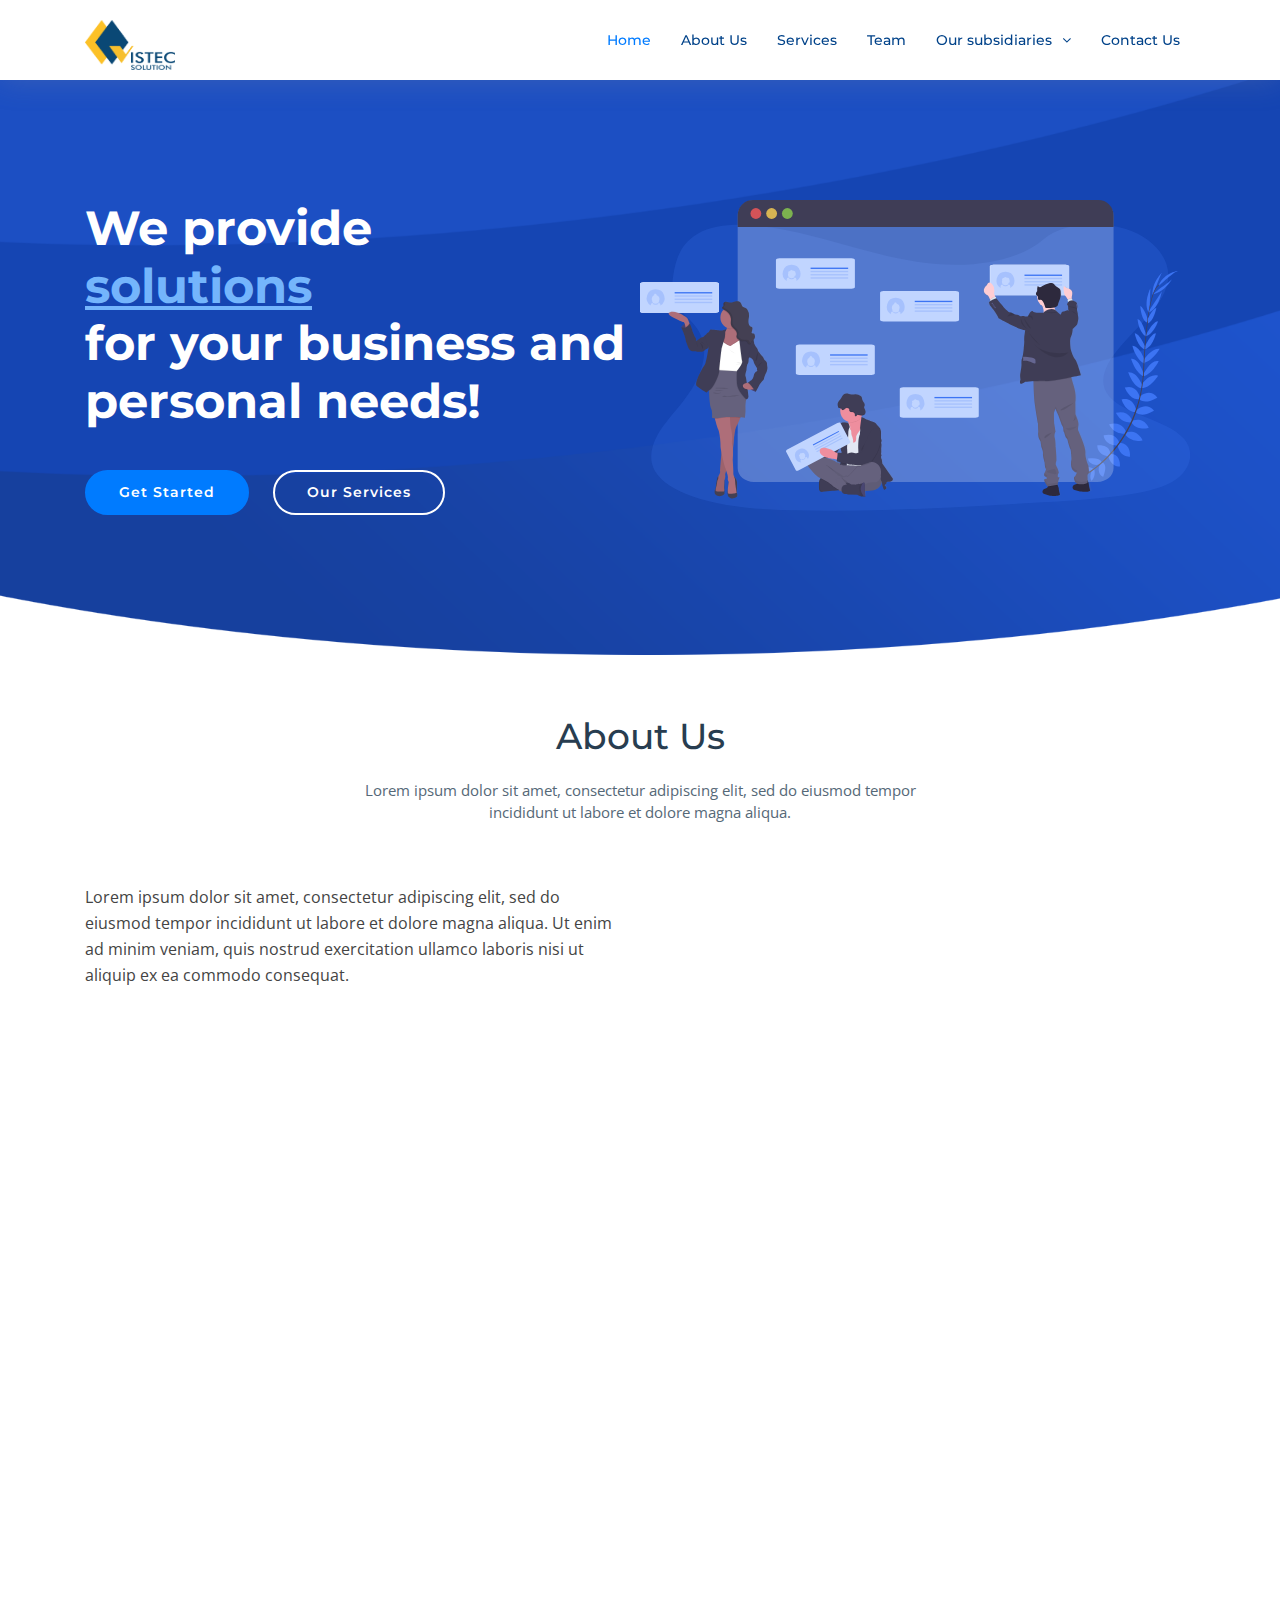
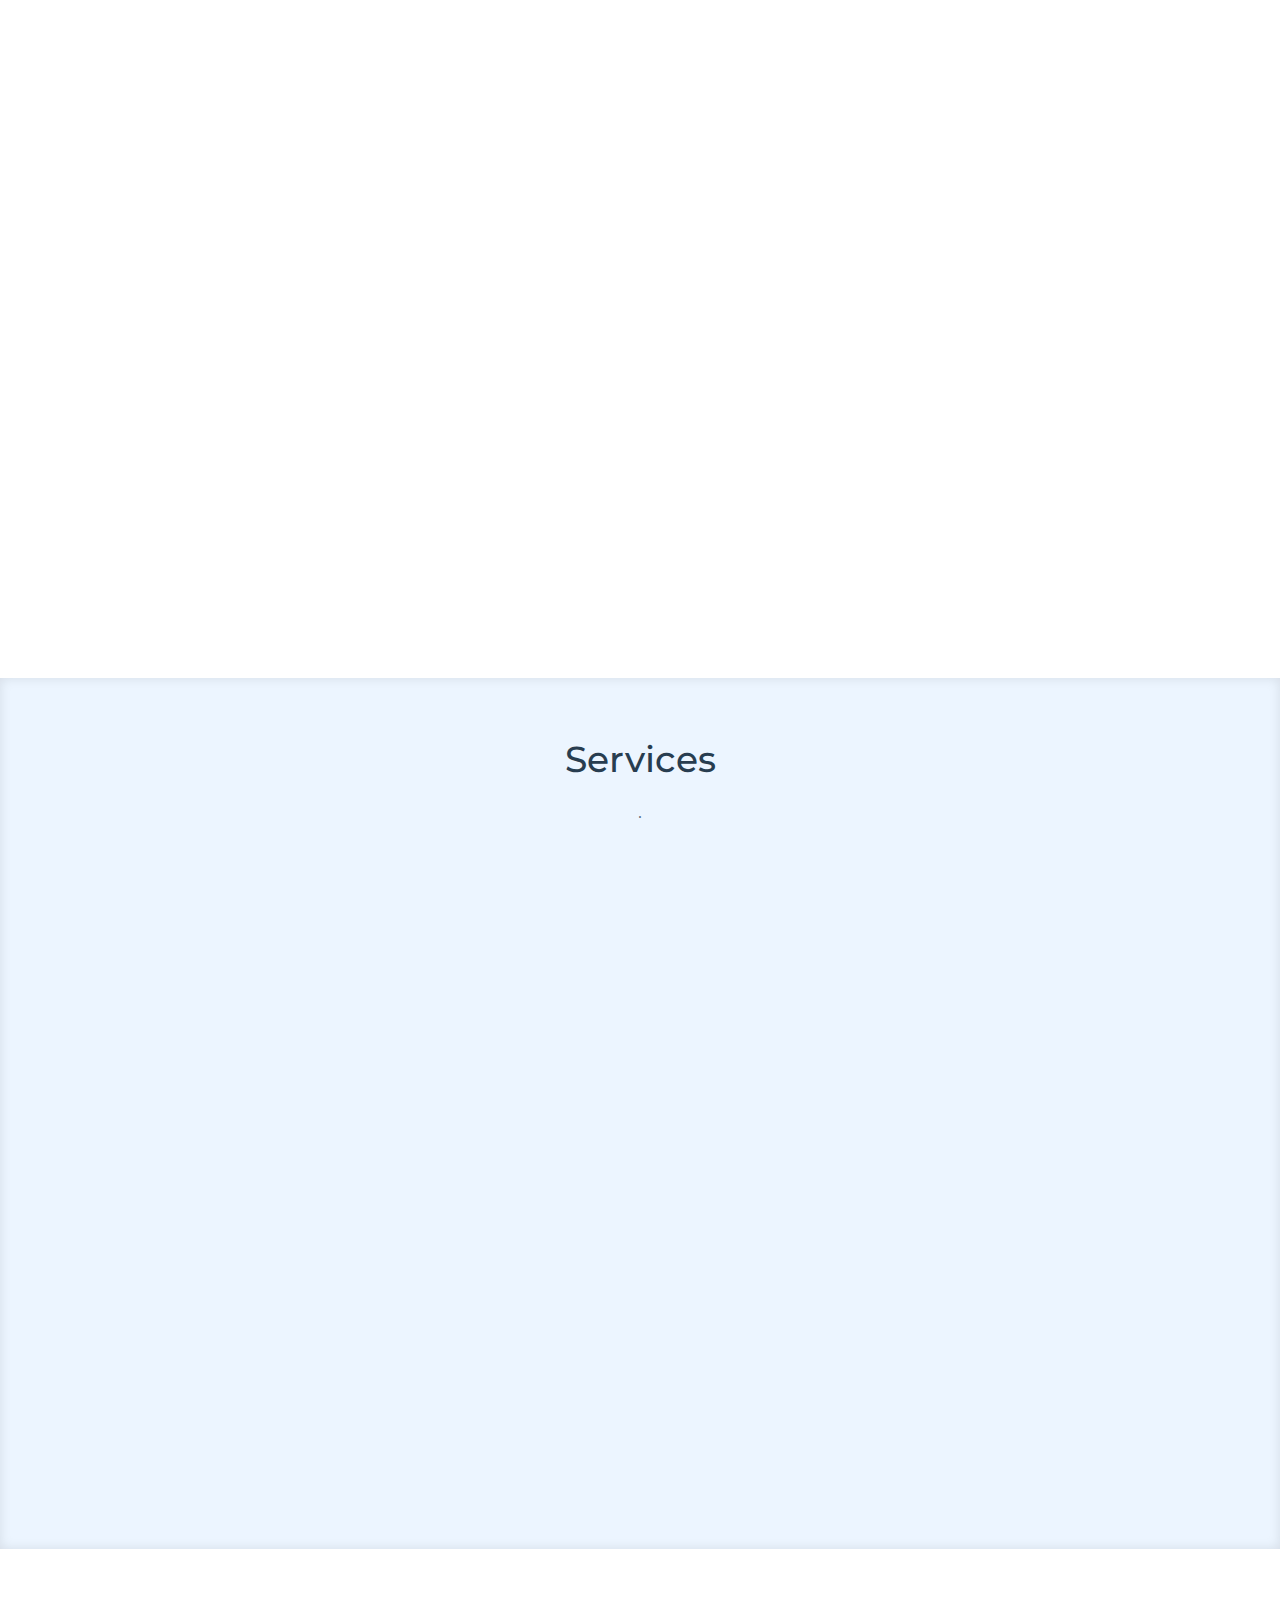
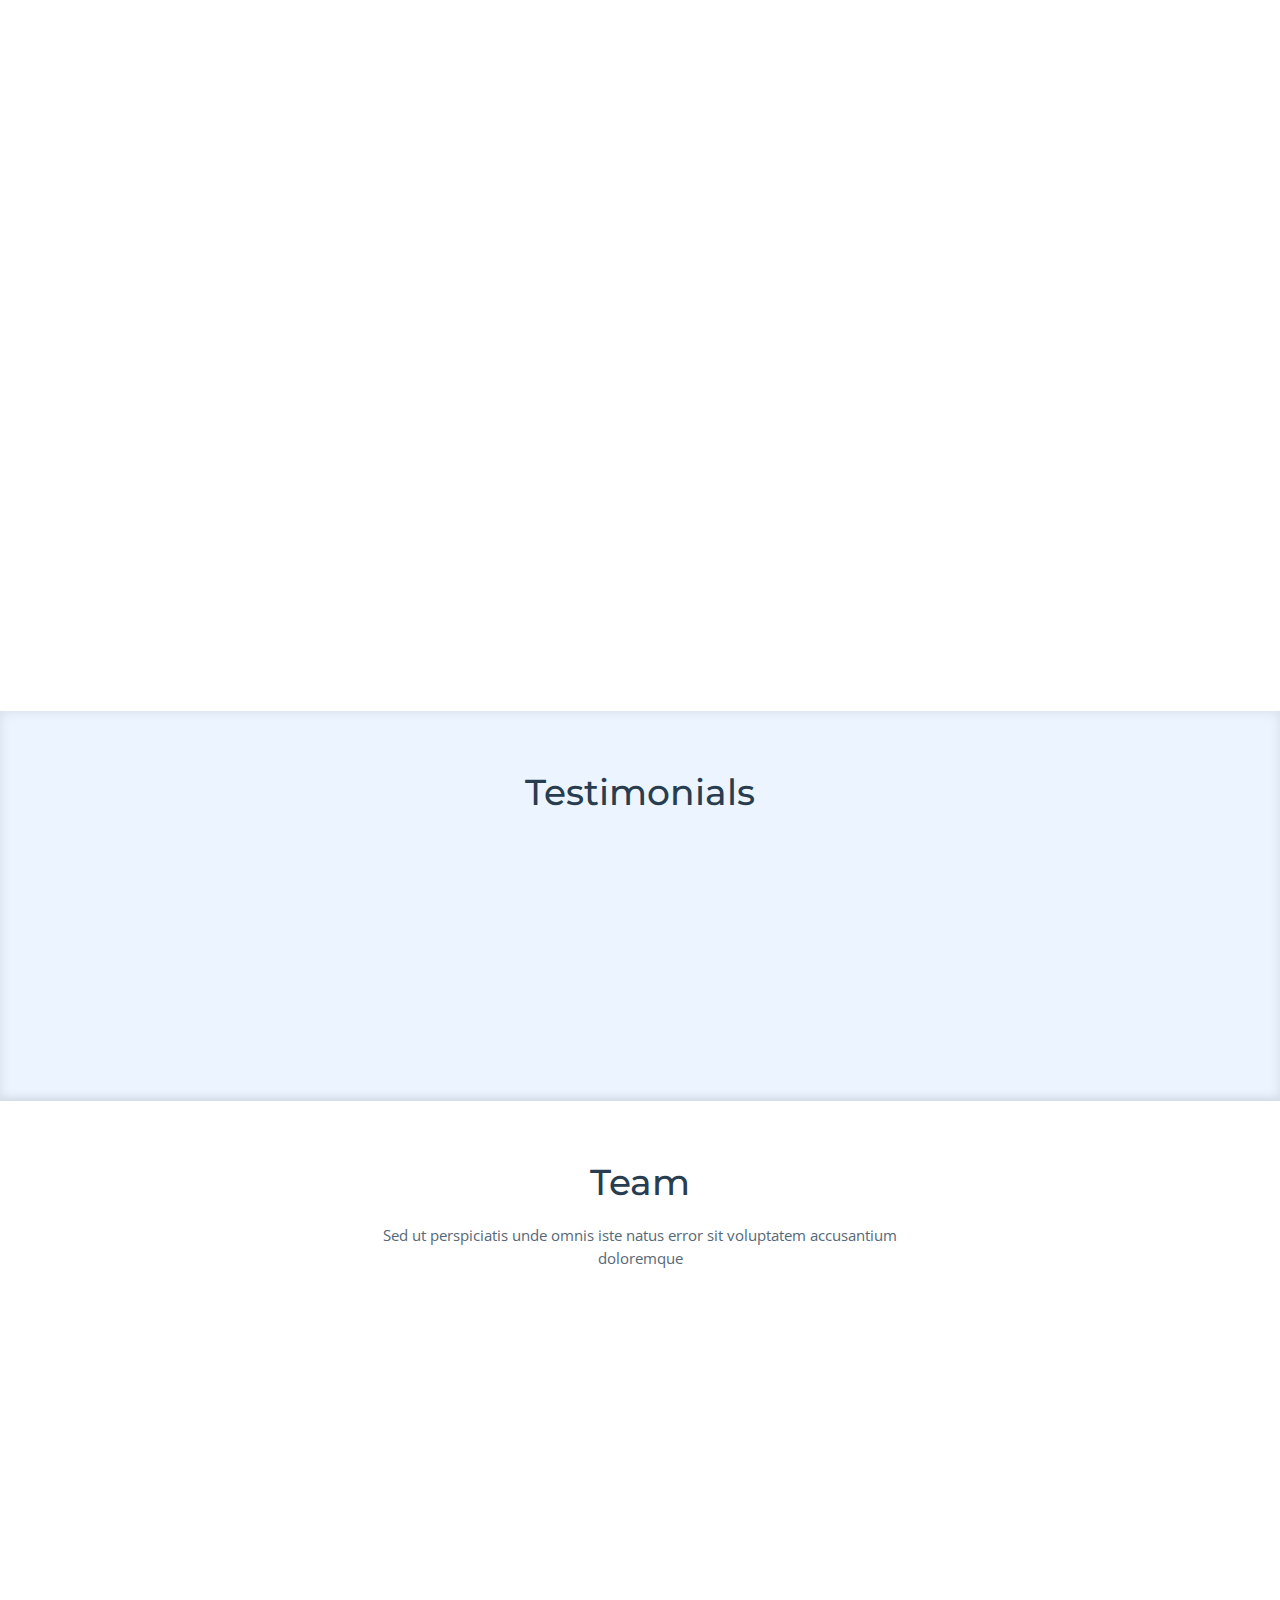
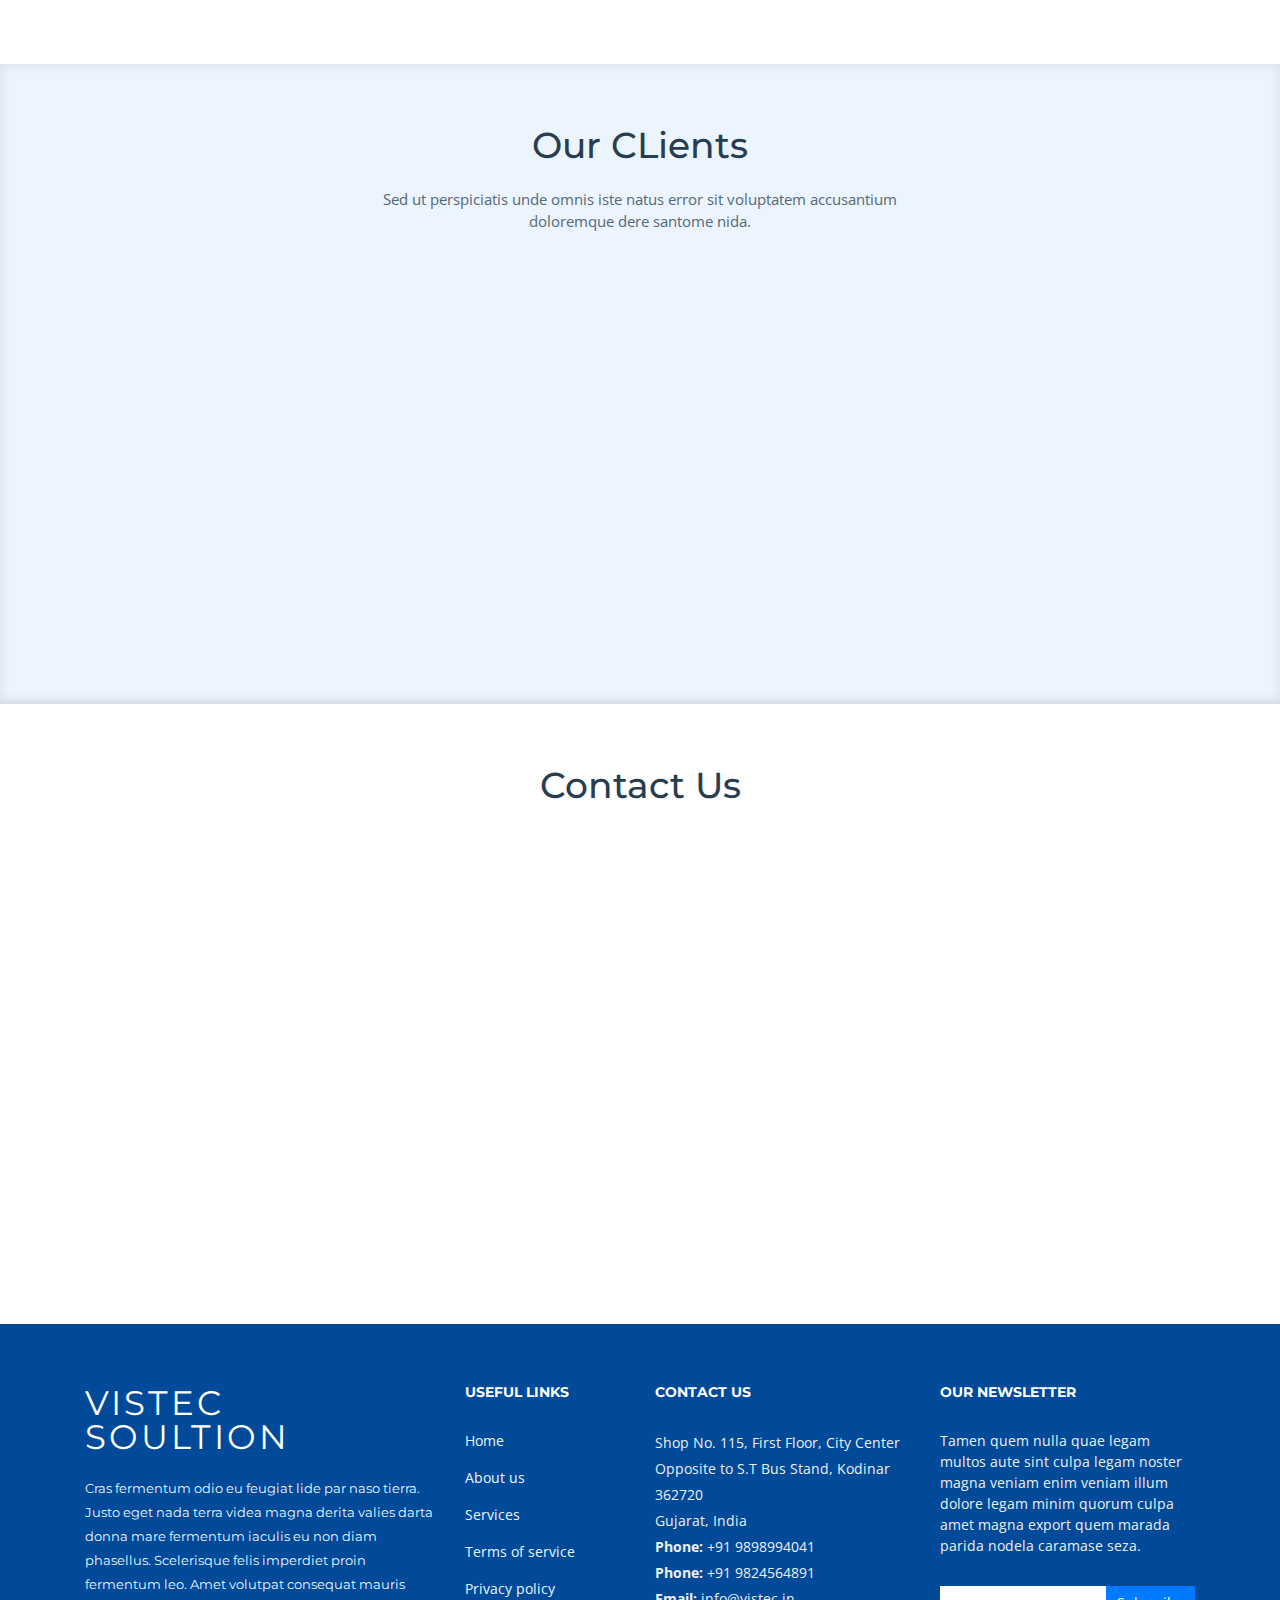
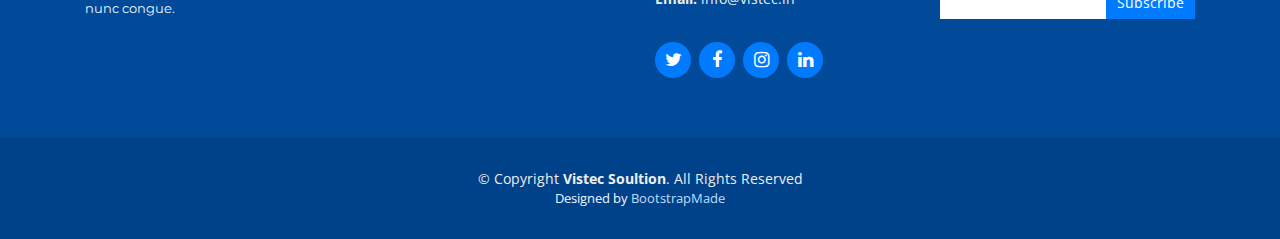
==== index.html @ 98147da1 "website init" ====
<!DOCTYPE html>
<html lang="en">
<head>
  <meta charset="utf-8">
  <title>Vistec Soulution</title>
  <meta content="width=device-width, initial-scale=1.0" name="viewport">
  <meta content="" name="keywords">
  <meta content="" name="description">

  <!-- Favicons -->
  <link href="img/favicon.png" rel="icon">
  <link href="img/apple-touch-icon.png" rel="apple-touch-icon">

  <!-- Google Fonts -->
  <link href="https://fonts.googleapis.com/css?family=Open+Sans:300,300i,400,400i,700,700i|Montserrat:300,400,500,700" rel="stylesheet">

  <!-- Bootstrap CSS File -->
  <link href="lib/bootstrap/css/bootstrap.min.css" rel="stylesheet">

  <!-- Libraries CSS Files -->
  <link href="lib/font-awesome/css/font-awesome.min.css" rel="stylesheet">
  <link href="lib/animate/animate.min.css" rel="stylesheet">
  <link href="lib/ionicons/css/ionicons.min.css" rel="stylesheet">
  <link href="lib/owlcarousel/assets/owl.carousel.min.css" rel="stylesheet">
  <link href="lib/lightbox/css/lightbox.min.css" rel="stylesheet">

  <!-- Main Stylesheet File -->
  <link href="css/style.css" rel="stylesheet">

  <!-- =======================================================
    Theme Name: NewBiz
    Theme URL: https://bootstrapmade.com/newbiz-bootstrap-business-template/
    Author: BootstrapMade.com
    License: https://bootstrapmade.com/license/
  ======================================================= -->
</head>

<body>

  <!--==========================
  Header
  ============================-->
  <header id="header" class="fixed-top">
    <div class="container">

      <div class="logo float-left">
        <!-- Uncomment below if you prefer to use an image logo -->
        <!--<h1 class="text-light"><a href="#header"><span>Vistec Soulution</span></a></h1>-->
        <a href="#intro" class="scrollto"><img src="img/logo.png" alt="" class="img-fluid" width=90 height=90></a>
      </div>

      <nav class="main-nav float-right d-none d-lg-block">
        <ul>
          <li class="active"><a href="#intro">Home</a></li>
          <li><a href="#about">About Us</a></li>
          <li><a href="#services">Services</a></li>
          <!--<li><a href="#portfolio">Portfolio</a></li>-->
          <li><a href="#team">Team</a></li>
          <li class="drop-down"><a href="">Our subsidiaries</a>
            <ul>
              <li><a href="#">Vistec Solution</a></li>
              <li><a href="vglobal/index.html">Vglobal</a></li>
              <!--<li class="drop-down"><a href="#">Drop Down 2</a>
                <ul>
                  <li><a href="#">Deep Drop Down 1</a></li>
                  <li><a href="#">Deep Drop Down 2</a></li>
                  <li><a href="#">Deep Drop Down 3</a></li>
                  <li><a href="#">Deep Drop Down 4</a></li>
                  <li><a href="#">Deep Drop Down 5</a></li>
                </ul>
              </li>
              <li><a href="#">Drop Down 3</a></li>
              <li><a href="#">Drop Down 4</a></li>
              <li><a href="#">Drop Down 5</a></li>
            </ul>
          </li>-->
        </ul>
        <li><a href="#contact">Contact Us</a></li>
      </nav><!-- .main-nav -->
      
    </div>
  </header><!-- #header -->

  <!--==========================
    Intro Section
  ============================-->
  <section id="intro" class="clearfix">
    <div class="container">

      <div class="intro-img">
        <img src="img/intro-img.svg" alt="" class="img-fluid">
      </div>

      <div class="intro-info">
        <h2>We provide<br><span>solutions</span><br>for your business and personal needs!</h2>
        <div>
          <a href="#about" class="btn-get-started scrollto">Get Started</a>
          <a href="#services" class="btn-services scrollto">Our Services</a>
        </div>
      </div>

    </div>
  </section><!-- #intro -->

  <main id="main">

    <!--==========================
      About Us Section
    ============================-->
    <section id="about">
      <div class="container">

        <header class="section-header">
          <h3>About Us</h3>
          <p>Lorem ipsum dolor sit amet, consectetur adipiscing elit, sed do eiusmod tempor incididunt ut labore et dolore magna aliqua.</p>
        </header>

        <div class="row about-container">

          <div class="col-lg-6 content order-lg-1 order-2">
            <p>
              Lorem ipsum dolor sit amet, consectetur adipiscing elit, sed do eiusmod tempor incididunt ut labore et dolore magna aliqua. Ut enim ad minim veniam, quis nostrud exercitation ullamco laboris nisi ut aliquip ex ea commodo consequat.
            </p>

            <div class="icon-box wow fadeInUp">
              <div class="icon"><i class="fa fa-shopping-bag"></i></div>
              <h4 class="title"><a href="">Eiusmod Tempor</a></h4>
              <p class="description">Et harum quidem rerum facilis est et expedita distinctio. Nam libero tempore, cum soluta nobis est eligendi</p>
            </div>

            <div class="icon-box wow fadeInUp" data-wow-delay="0.2s">
              <div class="icon"><i class="fa fa-photo"></i></div>
              <h4 class="title"><a href="">Magni Dolores</a></h4>
              <p class="description">Excepteur sint occaecat cupidatat non proident, sunt in culpa qui officia deserunt mollit anim id est laborum</p>
            </div>

            <div class="icon-box wow fadeInUp" data-wow-delay="0.4s">
              <div class="icon"><i class="fa fa-bar-chart"></i></div>
              <h4 class="title"><a href="">Dolor Sitema</a></h4>
              <p class="description">Minim veniam, quis nostrud exercitation ullamco laboris nisi ut aliquip ex ea commodo consequat tarad limino ata</p>
            </div>

          </div>

          <div class="col-lg-6 background order-lg-2 order-1 wow fadeInUp">
            <img src="img/about-img.svg" class="img-fluid" alt="">
          </div>
        </div>

        <div class="row about-extra">
          <div class="col-lg-6 wow fadeInUp">
            <img src="img/about-extra-1.svg" class="img-fluid" alt="">
          </div>
          <div class="col-lg-6 wow fadeInUp pt-5 pt-lg-0">
            <h4>Voluptatem dignissimos provident quasi corporis voluptates sit assumenda.</h4>
            <p>
              Ipsum in aspernatur ut possimus sint. Quia omnis est occaecati possimus ea. Quas molestiae perspiciatis occaecati qui rerum. Deleniti quod porro sed quisquam saepe. Numquam mollitia recusandae non ad at et a.
            </p>
            <p>
              Ad vitae recusandae odit possimus. Quaerat cum ipsum corrupti. Odit qui asperiores ea corporis deserunt veritatis quidem expedita perferendis. Qui rerum eligendi ex doloribus quia sit. Porro rerum eum eum.
            </p>
          </div>
        </div>

        <div class="row about-extra">
          <div class="col-lg-6 wow fadeInUp order-1 order-lg-2">
            <img src="img/about-extra-2.svg" class="img-fluid" alt="">
          </div>

          <div class="col-lg-6 wow fadeInUp pt-4 pt-lg-0 order-2 order-lg-1">
            <h4>Neque saepe temporibus repellat ea ipsum et. Id vel et quia tempora facere reprehenderit.</h4>
            <p>
             Delectus alias ut incidunt delectus nam placeat in consequatur. Sed cupiditate quia ea quis. Voluptas nemo qui aut distinctio. Cumque fugit earum est quam officiis numquam. Ducimus corporis autem at blanditiis beatae incidunt sunt. 
            </p>
            <p>
              Voluptas saepe natus quidem blanditiis. Non sunt impedit voluptas mollitia beatae. Qui esse molestias. Laudantium libero nisi vitae debitis. Dolorem cupiditate est perferendis iusto.
            </p>
            <p>
              Eum quia in. Magni quas ipsum a. Quis ex voluptatem inventore sint quia modi. Numquam est aut fuga mollitia exercitationem nam accusantium provident quia.
            </p>
          </div>
          
        </div>

      </div>
    </section><!-- #about -->

    <!--==========================
      Services Section
    ============================-->
    <section id="services" class="section-bg">
      <div class="container">

        <header class="section-header">
          <h3>Services</h3>
          <p>.</p>
        </header>

        <div class="row">

          <div class="col-md-6 col-lg-5 offset-lg-1 wow bounceInUp" data-wow-duration="1.4s">
            <div class="box">
              <div class="icon"><i class="ion-ios-videocam-outline" style="color: #ff689b;"></i></div>
              <h4 class="title"><a href="">Security CCTV Cameras</a></h4>
              <p class="description">Voluptatum deleniti atque corrupti quos dolores et quas molestias excepturi sint occaecati cupiditate non provident</p>
            </div>
          </div>
          <div class="col-md-6 col-lg-5 wow bounceInUp" data-wow-delay="0.1s" data-wow-duration="1.4s">
              <div class="box">
                <div class="icon"><i class="ion-ios-world-outline" style="color:#11ec1c;"></i></div>
                <h4 class="title"><a href="">Internet Service Providers</a></h4>
                <p class="description">Excepteur sint occaecat cupidatat non proident, sunt in culpa qui officia deserunt mollit anim id est laborum</p>
              </div>
            </div>

          <div class="col-md-6 col-lg-5 offset-lg-1 wow bounceInUp" data-wow-delay="0.1s" data-wow-duration="1.4s">
            <div class="box">
              <div class="icon"><i class="ion-ios-sunny-outline" style="color: #fffb02;"></i></div>
              <h4 class="title"><a href="">Solar Systems</a></h4>
              <p class="description">Duis aute irure dolor in reprehenderit in voluptate velit esse cillum dolore eu fugiat nulla pariatur</p>
            </div>
          </div>
          <div class="col-md-6 col-lg-5 wow bounceInUp" data-wow-delay="0.1s" data-wow-duration="1.4s">
            <div class="box">
              <div class="icon"><i class="ion-ios-flame-outline" style="color:#ff0404;"></i></div>
              <h4 class="title"><a href="">Fire Extenigushers</a></h4>
              <p class="description">Excepteur sint occaecat cupidatat non proident, sunt in culpa qui officia deserunt mollit anim id est laborum</p>
            </div>
          </div>

          <div class="col-md-6 col-lg-5 offset-lg-1 wow bounceInUp" data-wow-delay="0.2s" data-wow-duration="1.4s">
            <div class="box">
              <div class="icon"><i class="ion-ios-cog" style="color: #00040c;"></i></div>
              <h4 class="title"><a href="">Automation</a></h4>
              <p class="description">At vero eos et accusamus et iusto odio dignissimos ducimus qui blanditiis praesentium voluptatum deleniti atque</p>
            </div>
          </div>
          <div class="col-md-6 col-lg-5 wow bounceInUp" data-wow-delay="0.2s" data-wow-duration="1.4s">
            <div class="box">
              <div class="icon"><i class="ion-ios-flask-outline" style="color: #4680ff;"></i></div>
              <h4 class="title"><a href="">Industrial Services</a></h4>
              <p class="description">Et harum quidem rerum facilis est et expedita distinctio. Nam libero tempore, cum soluta nobis est eligendi</p>
            </div>
          </div>

        </div>

      </div>
    </section><!-- #services -->

    <!--==========================
      Why Us Section
    ============================-->
    <section id="why-us" class="wow fadeIn">
      <div class="container">
        <header class="section-header">
          <h3>Why choose us?</h3>
          <p>Laudem latine persequeris id sed, ex fabulas delectus quo. No vel partiendo abhorreant vituperatoribus.</p>
        </header>

        <div class="row row-eq-height justify-content-center">

          <div class="col-lg-4 mb-4">
            <div class="card wow bounceInUp">
                <i class="fa fa-diamond"></i>
              <div class="card-body">
                <h5 class="card-title">Corporis dolorem</h5>
                <p class="card-text">Deleniti optio et nisi dolorem debitis. Aliquam nobis est temporibus sunt ab inventore officiis aut voluptatibus.</p>
                <a href="#" class="readmore">Read more </a>
              </div>
            </div>
          </div>

          <div class="col-lg-4 mb-4">
            <div class="card wow bounceInUp">
                <i class="fa fa-language"></i>
              <div class="card-body">
                <h5 class="card-title">Voluptates dolores</h5>
                <p class="card-text">Voluptates nihil et quis omnis et eaque omnis sint aut. Ducimus dolorum aspernatur.</p>
                <a href="#" class="readmore">Read more </a>
              </div>
            </div>
          </div>

          <div class="col-lg-4 mb-4">
            <div class="card wow bounceInUp">
                <i class="fa fa-object-group"></i>
              <div class="card-body">
                <h5 class="card-title">Eum ut aspernatur</h5>
                <p class="card-text">Autem quod nesciunt eos ea aut amet laboriosam ab. Eos quis porro in non nemo ex. </p>
                <a href="#" class="readmore">Read more </a>
              </div>
            </div>
          </div>

        </div>

        <div class="row counters">

          <div class="col-lg-3 col-6 text-center">
            <span data-toggle="counter-up">274</span>
            <p>Clients</p>
          </div>

          <div class="col-lg-3 col-6 text-center">
            <span data-toggle="counter-up">421</span>
            <p>Projects</p>
          </div>

          <div class="col-lg-3 col-6 text-center">
            <span data-toggle="counter-up">1,364</span>
            <p>Hours Of Support</p>
          </div>

          <div class="col-lg-3 col-6 text-center">
            <span data-toggle="counter-up">18</span>
            <p>Hard Workers</p>
          </div>
  
        </div>

      </div>
    </section>

    <!--==========================
      Portfolio Section
    ============================-->
    <!--
    <section id="portfolio" class="clearfix">
      <div class="container">

        <header class="section-header">
          <h3 class="section-title">Our Portfolio</h3>
        </header>

        <div class="row">
          <div class="col-lg-12">
            <ul id="portfolio-flters">
              <li data-filter="*" class="filter-active">All</li>
              <li data-filter=".filter-app">App</li>
              <li data-filter=".filter-card">Card</li>
              <li data-filter=".filter-web">Web</li>
            </ul>
          </div>
        </div>

        <div class="row portfolio-container">

          <div class="col-lg-4 col-md-6 portfolio-item filter-app">
            <div class="portfolio-wrap">
              <img src="img/portfolio/app1.jpg" class="img-fluid" alt="">
              <div class="portfolio-info">
                <h4><a href="#">App 1</a></h4>
                <p>App</p>
                <div>
                  <a href="img/portfolio/app1.jpg" data-lightbox="portfolio" data-title="App 1" class="link-preview" title="Preview"><i class="ion ion-eye"></i></a>
                  <a href="#" class="link-details" title="More Details"><i class="ion ion-android-open"></i></a>
                </div>
              </div>
            </div>
          </div>

          <div class="col-lg-4 col-md-6 portfolio-item filter-web" data-wow-delay="0.1s">
            <div class="portfolio-wrap">
              <img src="img/portfolio/web3.jpg" class="img-fluid" alt="">
              <div class="portfolio-info">
                <h4><a href="#">Web 3</a></h4>
                <p>Web</p>
                <div>
                  <a href="img/portfolio/web3.jpg" class="link-preview" data-lightbox="portfolio" data-title="Web 3" title="Preview"><i class="ion ion-eye"></i></a>
                  <a href="#" class="link-details" title="More Details"><i class="ion ion-android-open"></i></a>
                </div>
              </div>
            </div>
          </div>

          <div class="col-lg-4 col-md-6 portfolio-item filter-app" data-wow-delay="0.2s">
            <div class="portfolio-wrap">
              <img src="img/portfolio/app2.jpg" class="img-fluid" alt="">
              <div class="portfolio-info">
                <h4><a href="#">App 2</a></h4>
                <p>App</p>
                <div>
                  <a href="img/portfolio/app2.jpg" class="link-preview" data-lightbox="portfolio" data-title="App 2" title="Preview"><i class="ion ion-eye"></i></a>
                  <a href="#" class="link-details" title="More Details"><i class="ion ion-android-open"></i></a>
                </div>
              </div>
            </div>
          </div>

          <div class="col-lg-4 col-md-6 portfolio-item filter-card">
            <div class="portfolio-wrap">
              <img src="img/portfolio/card2.jpg" class="img-fluid" alt="">
              <div class="portfolio-info">
                <h4><a href="#">Card 2</a></h4>
                <p>Card</p>
                <div>
                  <a href="img/portfolio/card2.jpg" class="link-preview" data-lightbox="portfolio" data-title="Card 2" title="Preview"><i class="ion ion-eye"></i></a>
                  <a href="#" class="link-details" title="More Details"><i class="ion ion-android-open"></i></a>
                </div>
              </div>
            </div>
          </div>

          <div class="col-lg-4 col-md-6 portfolio-item filter-web" data-wow-delay="0.1s">
            <div class="portfolio-wrap">
              <img src="img/portfolio/web2.jpg" class="img-fluid" alt="">
              <div class="portfolio-info">
                <h4><a href="#">Web 2</a></h4>
                <p>Web</p>
                <div>
                  <a href="img/portfolio/web2.jpg" class="link-preview" data-lightbox="portfolio" data-title="Web 2" title="Preview"><i class="ion ion-eye"></i></a>
                  <a href="#" class="link-details" title="More Details"><i class="ion ion-android-open"></i></a>
                </div>
              </div>
            </div>
          </div>

          <div class="col-lg-4 col-md-6 portfolio-item filter-app" data-wow-delay="0.2s">
            <div class="portfolio-wrap">
              <img src="img/portfolio/app3.jpg" class="img-fluid" alt="">
              <div class="portfolio-info">
                <h4><a href="#">App 3</a></h4>
                <p>App</p>
                <div>
                  <a href="img/portfolio/app3.jpg" class="link-preview" data-lightbox="portfolio" data-title="App 3" title="Preview"><i class="ion ion-eye"></i></a>
                  <a href="#" class="link-details" title="More Details"><i class="ion ion-android-open"></i></a>
                </div>
              </div>
            </div>
          </div>

          <div class="col-lg-4 col-md-6 portfolio-item filter-card">
            <div class="portfolio-wrap">
              <img src="img/portfolio/card1.jpg" class="img-fluid" alt="">
              <div class="portfolio-info">
                <h4><a href="#">Card 1</a></h4>
                <p>Card</p>
                <div>
                  <a href="img/portfolio/card1.jpg" class="link-preview" data-lightbox="portfolio" data-title="Card 1" title="Preview"><i class="ion ion-eye"></i></a>
                  <a href="#" class="link-details" title="More Details"><i class="ion ion-android-open"></i></a>
                </div>
              </div>
            </div>
          </div>

          <div class="col-lg-4 col-md-6 portfolio-item filter-card" data-wow-delay="0.1s">
            <div class="portfolio-wrap">
              <img src="img/portfolio/card3.jpg" class="img-fluid" alt="">
              <div class="portfolio-info">
                <h4><a href="#">Card 3</a></h4>
                <p>Card</p>
                <div>
                  <a href="img/portfolio/card3.jpg" class="link-preview" data-lightbox="portfolio" data-title="Card 3" title="Preview"><i class="ion ion-eye"></i></a>
                  <a href="#" class="link-details" title="More Details"><i class="ion ion-android-open"></i></a>
                </div>
              </div>
            </div>
          </div>

          <div class="col-lg-4 col-md-6 portfolio-item filter-web" data-wow-delay="0.2s">
            <div class="portfolio-wrap">
              <img src="img/portfolio/web1.jpg" class="img-fluid" alt="">
              <div class="portfolio-info">
                <h4><a href="#">Web 1</a></h4>
                <p>Web</p>
                <div>
                  <a href="img/portfolio/web1.jpg" class="link-preview" data-lightbox="portfolio" data-title="Web 1" title="Preview"><i class="ion ion-eye"></i></a>
                  <a href="#" class="link-details" title="More Details"><i class="ion ion-android-open"></i></a>
                </div>
              </div>
            </div>
          </div>

        </div>

      </div>
    </section> -->
    <!-- #portfolio -->

    <!--==========================
      Clients Section
    ============================-->
    <section id="testimonials" class="section-bg">
      <div class="container">

        <header class="section-header">
          <h3>Testimonials</h3>
        </header>

        <div class="row justify-content-center">
          <div class="col-lg-8">

            <div class="owl-carousel testimonials-carousel wow fadeInUp">
    
              <div class="testimonial-item">
                <img src="img/testimonial-1.jpg" class="testimonial-img" alt="">
                <h3>Saul Goodman</h3>
                <h4>Ceo &amp; Founder</h4>
                <p>
                  Proin iaculis purus consequat sem cure digni ssim donec porttitora entum suscipit rhoncus. Accusantium quam, ultricies eget id, aliquam eget nibh et. Maecen aliquam, risus at semper.
                </p>
              </div>
    
              <div class="testimonial-item">
                <img src="img/testimonial-2.jpg" class="testimonial-img" alt="">
                <h3>Sara Wilsson</h3>
                <h4>Designer</h4>
                <p>
                  Export tempor illum tamen malis malis eram quae irure esse labore quem cillum quid cillum eram malis quorum velit fore eram velit sunt aliqua noster fugiat irure amet legam anim culpa.
                </p>
              </div>
    
              <div class="testimonial-item">
                <img src="img/testimonial-3.jpg" class="testimonial-img" alt="">
                <h3>Jena Karlis</h3>
                <h4>Store Owner</h4>
                <p>
                  Enim nisi quem export duis labore cillum quae magna enim sint quorum nulla quem veniam duis minim tempor labore quem eram duis noster aute amet eram fore quis sint minim.
                </p>
              </div>
    
              <div class="testimonial-item">
                <img src="img/testimonial-4.jpg" class="testimonial-img" alt="">
                <h3>Matt Brandon</h3>
                <h4>Freelancer</h4>
                <p>
                  Fugiat enim eram quae cillum dolore dolor amet nulla culpa multos export minim fugiat minim velit minim dolor enim duis veniam ipsum anim magna sunt elit fore quem dolore labore illum veniam.
                </p>
              </div>
    
              <div class="testimonial-item">
                <img src="img/testimonial-5.jpg" class="testimonial-img" alt="">
                <h3>John Larson</h3>
                <h4>Entrepreneur</h4>
                <p>
                  Quis quorum aliqua sint quem legam fore sunt eram irure aliqua veniam tempor noster veniam enim culpa labore duis sunt culpa nulla illum cillum fugiat legam esse veniam culpa fore nisi cillum quid.
                </p>
              </div>

            </div>

          </div>
        </div>


      </div>
    </section><!-- #testimonials -->

    <!--==========================
      Team Section
    ============================-->
    <section id="team">
      <div class="container">
        <div class="section-header">
          <h3>Team</h3>
          <p>Sed ut perspiciatis unde omnis iste natus error sit voluptatem accusantium doloremque</p>
        </div>

        <div class="row">

          <div class="col-lg-3 col-md-6 wow fadeInUp">
            <div class="member">
              <img src="img/team-1.jpg" class="img-fluid" alt="">
              <div class="member-info">
                <div class="member-info-content">
                  <h4>Walter White</h4>
                  <span>Chief Executive Officer</span>
                  <div class="social">
                    <a href=""><i class="fa fa-twitter"></i></a>
                    <a href=""><i class="fa fa-facebook"></i></a>
                    <a href=""><i class="fa fa-google-plus"></i></a>
                    <a href=""><i class="fa fa-linkedin"></i></a>
                  </div>
                </div>
              </div>
            </div>
          </div>

          <div class="col-lg-3 col-md-6 wow fadeInUp" data-wow-delay="0.1s">
            <div class="member">
              <img src="img/team-2.jpg" class="img-fluid" alt="">
              <div class="member-info">
                <div class="member-info-content">
                  <h4>Sarah Jhonson</h4>
                  <span>Product Manager</span>
                  <div class="social">
                    <a href=""><i class="fa fa-twitter"></i></a>
                    <a href=""><i class="fa fa-facebook"></i></a>
                    <a href=""><i class="fa fa-google-plus"></i></a>
                    <a href=""><i class="fa fa-linkedin"></i></a>
                  </div>
                </div>
              </div>
            </div>
          </div>

          <div class="col-lg-3 col-md-6 wow fadeInUp" data-wow-delay="0.2s">
            <div class="member">
              <img src="img/team-3.jpg" class="img-fluid" alt="">
              <div class="member-info">
                <div class="member-info-content">
                  <h4>William Anderson</h4>
                  <span>CTO</span>
                  <div class="social">
                    <a href=""><i class="fa fa-twitter"></i></a>
                    <a href=""><i class="fa fa-facebook"></i></a>
                    <a href=""><i class="fa fa-google-plus"></i></a>
                    <a href=""><i class="fa fa-linkedin"></i></a>
                  </div>
                </div>
              </div>
            </div>
          </div>

          <div class="col-lg-3 col-md-6 wow fadeInUp" data-wow-delay="0.3s">
            <div class="member">
              <img src="img/team-4.jpg" class="img-fluid" alt="">
              <div class="member-info">
                <div class="member-info-content">
                  <h4>Amanda Jepson</h4>
                  <span>Accountant</span>
                  <div class="social">
                    <a href=""><i class="fa fa-twitter"></i></a>
                    <a href=""><i class="fa fa-facebook"></i></a>
                    <a href=""><i class="fa fa-google-plus"></i></a>
                    <a href=""><i class="fa fa-linkedin"></i></a>
                  </div>
                </div>
              </div>
            </div>
          </div>

        </div>

      </div>
    </section><!-- #team -->

    <!--==========================
      Clients Section
    ============================-->
    <section id="clients" class="section-bg">

      <div class="container">

        <div class="section-header">
          <h3>Our CLients</h3>
          <p>Sed ut perspiciatis unde omnis iste natus error sit voluptatem accusantium doloremque dere santome nida.</p>
        </div>

        <div class="row no-gutters clients-wrap clearfix wow fadeInUp">

          <div class="col-lg-3 col-md-4 col-xs-6">
            <div class="client-logo">
              <a href="https://www.afcons.com" target="_blank"><img src="img/clients/client-1.jpeg" class="img-fluid" alt="afcons"></a>
            </div>
          </div>
          
          <div class="col-lg-3 col-md-4 col-xs-6">
            <div class="client-logo">
              <a href="https://www.ambujacement.com" target="_blank"><img src="img/clients/client-2.gif" class="img-fluid" alt="ambujacement"></a>
            </div>
          </div>
        
          <div class="col-lg-3 col-md-4 col-xs-6">
            <div class="client-logo">
              <a href="https://www.thermaxglobal.com/"  target="_blank"><img src="img/clients/client-3.jpeg" class="img-fluid" alt="thermax"></a>
            </div>
          </div>
          
          <div class="col-lg-3 col-md-4 col-xs-6">
            <div class="client-logo">
              <a href="https://www.toyo-eng.com/in/en/", target="_blank"><img src="img/clients/client-4.png" class="img-fluid" alt="" height="10"></a>
            </div>
          </div>
          
          <div class="col-lg-3 col-md-4 col-xs-6">
            <div class="client-logo">
              <a href="http://www.hathi-sidheecements.com/sidhee_site/" target="_blank"><img src="img/clients/client-5.jpeg" class="img-fluid" alt=""></a>
            </div>
          </div>
        
          <div class="col-lg-3 col-md-4 col-xs-6">
            <div class="client-logo">
              <a href="https://www.justdial.com/Junagadh/Agricultural-Produce-Market-Committee-Kodinar/9999PX285-X285-151216134441-X3G1_BZDET" target="_blank"><img src="img/clients/client-6.jpg" class="img-fluid" alt=""></a>
            </div>
          </div>
          
          <div class="col-lg-3 col-md-4 col-xs-6">
            <div class="client-logo">
              <img src="img/clients/client-7.png" class="img-fluid" alt="">
            </div>
          </div>
          
          <div class="col-lg-3 col-md-4 col-xs-6">
            <div class="client-logo">
              <img src="img/clients/client-8.png" class="img-fluid" alt="">
            </div>
          </div>

        </div>

      </div>

    </section>

    <!--==========================
      Contact Section
    ============================-->
    <section id="contact">
      <div class="container-fluid">

        <div class="section-header">
          <h3>Contact Us</h3>
        </div>

        <div class="row wow fadeInUp">

          <div class="col-lg-6">
            <div class="map mb-4 mb-lg-0">
            <iframe src="https://www.google.com/maps/embed?pb=!1m18!1m12!1m3!1d3729.863355610252!2d70.6954256144602!3d20.796815301032893!2m3!1f0!2f0!3f0!3m2!1i1024!2i768!4f13.1!3m3!1m2!1s0x3be2d93c6b63eadd%3A0x9e7855f714c05c10!2sVistec%20Solution!5e0!3m2!1sen!2sin!4v1575354660380!5m2!1sen!2sin" frameborder="0" style="border:0; width: 100%; height: 312px;" allowfullscreen></iframe>
            </div>
          </div>

          <div class="col-lg-6">
            <div class="row">
              <div class="col-md-5 info">
                <i class="ion-ios-location-outline"></i>
                <p>Shop No. 115, First Floor, City Center, Kodinar 362720 Gujarat, India</p>
              </div>
              <div class="col-md-4 info">
                <i class="ion-ios-email-outline"></i>
                <p>info@vistec.in</p>
              </div>
              <div class="col-md-3 info">
                <i class="ion-ios-telephone-outline"></i>
                <p>+919898994041</p>
              </div>
            </div>

            <div class="form">
              <div id="sendmessage">Your message has been sent. Thank you!</div>
              <div id="errormessage"></div>
              <form action="" method="post" role="form" class="contactForm">
                <div class="form-row">
                  <div class="form-group col-lg-6">
                    <input type="text" name="name" class="form-control" id="name" placeholder="Your Name" data-rule="minlen:4" data-msg="Please enter at least 4 chars" />
                    <div class="validation"></div>
                  </div>
                  <div class="form-group col-lg-6">
                    <input type="email" class="form-control" name="email" id="email" placeholder="Your Email" data-rule="email" data-msg="Please enter a valid email" />
                    <div class="validation"></div>
                  </div>
                </div>
                <div class="form-group">
                  <input type="text" class="form-control" name="subject" id="subject" placeholder="Subject" data-rule="minlen:4" data-msg="Please enter at least 8 chars of subject" />
                  <div class="validation"></div>
                </div>
                <div class="form-group">
                  <textarea class="form-control" name="message" rows="5" data-rule="required" data-msg="Please write something for us" placeholder="Message"></textarea>
                  <div class="validation"></div>
                </div>
                <div class="text-center"><button type="submit" title="Send Message">Send Message</button></div>
              </form>
            </div>
          </div>

        </div>

      </div>
    </section><!-- #contact -->

  </main>

  <!--==========================
    Footer
  ============================-->
  <footer id="footer">
    <div class="footer-top">
      <div class="container">
        <div class="row">

          <div class="col-lg-4 col-md-6 footer-info">
            <h3>Vistec Soultion</h3>
            <p>Cras fermentum odio eu feugiat lide par naso tierra. Justo eget nada terra videa magna derita valies darta donna mare fermentum iaculis eu non diam phasellus. Scelerisque felis imperdiet proin fermentum leo. Amet volutpat consequat mauris nunc congue.</p>
          </div>

          <div class="col-lg-2 col-md-6 footer-links">
            <h4>Useful Links</h4>
            <ul>
              <li><a href="#">Home</a></li>
              <li><a href="#">About us</a></li>
              <li><a href="#">Services</a></li>
              <li><a href="#">Terms of service</a></li>
              <li><a href="#">Privacy policy</a></li>
            </ul>
          </div>

          <div class="col-lg-3 col-md-6 footer-contact">
            <h4>Contact Us</h4>
            <p>
              Shop No. 115, First Floor, City Center <br>
              Opposite to S.T Bus Stand, Kodinar 362720<br>
              Gujarat, India <br>
              <strong>Phone:</strong> +91 9898994041<br>
              <strong>Phone:</strong> +91 9824564891<br>
              <strong>Email:</strong> info@vistec.in<br>
            </p>

            <div class="social-links">
              <a href="#" class="twitter"><i class="fa fa-twitter"></i></a>
              <a href="#" class="facebook"><i class="fa fa-facebook"></i></a>
              <a href="#" class="instagram"><i class="fa fa-instagram"></i></a>
              <!--<a href="#" class="google-plus"><i class="fa fa-google-plus"></i></a>-->
              <a href="#" class="linkedin"><i class="fa fa-linkedin"></i></a>
            </div>

          </div>

          <div class="col-lg-3 col-md-6 footer-newsletter">
            <h4>Our Newsletter</h4>
            <p>Tamen quem nulla quae legam multos aute sint culpa legam noster magna veniam enim veniam illum dolore legam minim quorum culpa amet magna export quem marada parida nodela caramase seza.</p>
            <form action="" method="post">
              <input type="email" name="email"><input type="submit"  value="Subscribe">
            </form>
          </div>

        </div>
      </div>
    </div>

    <div class="container">
      <div class="copyright">
        &copy; Copyright <strong>Vistec Soultion</strong>. All Rights Reserved
      </div>
      <div class="credits">
        <!--
          All the links in the footer should remain intact.
          You can delete the links only if you purchased the pro version.
          Licensing information: https://bootstrapmade.com/license/
          Purchase the pro version with working PHP/AJAX contact form: https://bootstrapmade.com/buy/?theme=Vistec Soultion
        -->
        Designed by <a href="https://bootstrapmade.com/">BootstrapMade</a>
      </div>
    </div>
  </footer><!-- #footer -->

  <a href="#" class="back-to-top"><i class="fa fa-chevron-up"></i></a>
  <!-- Uncomment below i you want to use a preloader -->
  <!-- <div id="preloader"></div> -->

  <!-- JavaScript Libraries -->
  <script src="lib/jquery/jquery.min.js"></script>
  <script src="lib/jquery/jquery-migrate.min.js"></script>
  <script src="lib/bootstrap/js/bootstrap.bundle.min.js"></script>
  <script src="lib/easing/easing.min.js"></script>
  <script src="lib/mobile-nav/mobile-nav.js"></script>
  <script src="lib/wow/wow.min.js"></script>
  <script src="lib/waypoints/waypoints.min.js"></script>
  <script src="lib/counterup/counterup.min.js"></script>
  <script src="lib/owlcarousel/owl.carousel.min.js"></script>
  <script src="lib/isotope/isotope.pkgd.min.js"></script>
  <script src="lib/lightbox/js/lightbox.min.js"></script>
  <!-- Contact Form JavaScript File -->
  <script src="contactform/contactform.js"></script>

  <!-- Template Main Javascript File -->
  <script src="js/main.js"></script>

</body>
</html>
---- css/style.css ----
/*
  Theme Name: NewBiz
  Theme URL: https://bootstrapmade.com/newbiz-bootstrap-business-template/
  Author: BootstrapMade.com
  License: https://bootstrapmade.com/license/
*/

/*--------------------------------------------------------------
# General
--------------------------------------------------------------*/

body {
  background: #fff;
  color: #444;
  font-family: "Open Sans", sans-serif;
}

a {
  color: #007bff;
  transition: 0.5s;
}

a:hover,
a:active,
a:focus {
  color: #0b6bd3;
  outline: none;
  text-decoration: none;
}

p {
  padding: 0;
  margin: 0 0 30px 0;
}

h1,
h2,
h3,
h4,
h5,
h6 {
  font-family: "Montserrat", sans-serif;
  font-weight: 400;
  margin: 0 0 20px 0;
  padding: 0;
}

/* Back to top button */

.back-to-top {
  position: fixed;
  display: none;
  background: #007bff;
  color: #fff;
  width: 44px;
  height: 44px;
  text-align: center;
  line-height: 1;
  font-size: 16px;
  border-radius: 50%;
  right: 15px;
  bottom: 15px;
  transition: background 0.5s;
  z-index: 11;
}

.back-to-top i {
  padding-top: 12px;
  color: #fff;
}

/* Prelaoder */

#preloader {
  position: fixed;
  top: 0;
  left: 0;
  right: 0;
  bottom: 0;
  z-index: 9999;
  overflow: hidden;
  background: #fff;
}

#preloader:before {
  content: "";
  position: fixed;
  top: calc(50% - 30px);
  left: calc(50% - 30px);
  border: 6px solid #f2f2f2;
  border-top: 6px solid #007bff;
  border-radius: 50%;
  width: 60px;
  height: 60px;
  -webkit-animation: animate-preloader 1s linear infinite;
  animation: animate-preloader 1s linear infinite;
}

@-webkit-keyframes animate-preloader {
  0% {
    -webkit-transform: rotate(0deg);
    transform: rotate(0deg);
  }

  100% {
    -webkit-transform: rotate(360deg);
    transform: rotate(360deg);
  }
}

@keyframes animate-preloader {
  0% {
    -webkit-transform: rotate(0deg);
    transform: rotate(0deg);
  }

  100% {
    -webkit-transform: rotate(360deg);
    transform: rotate(360deg);
  }
}

/*--------------------------------------------------------------
# Header
--------------------------------------------------------------*/

#header {
  height: 80px;
  transition: all 0.5s;
  z-index: 997;
  transition: all 0.5s;
  padding: 20px 0;
  background: #fff;
  box-shadow: 0px 0px 30px rgba(127, 137, 161, 0.3);
}

#header.header-scrolled,
#header.header-pages {
  height: 60px;
  padding: 10px 0;
}

#header .logo h1 {
  font-size: 36px;
  margin: 0;
  padding: 0;
  line-height: 1;
  font-weight: 400;
  letter-spacing: 3px;
  text-transform: uppercase;
}

#header .logo h1 a,
#header .logo h1 a:hover {
  color: #00366f;
  text-decoration: none;
}

#header .logo img {
  padding: 0;
  margin:  0;
  max-height: 50px;
}

.main-pages {
  margin-top: 60px;
}

/*--------------------------------------------------------------
# Intro Section
--------------------------------------------------------------*/

#intro {
  width: 100%;
  position: relative;
  background: url("../img/intro-bg.png") center bottom no-repeat;
  background-size: cover;
  padding: 200px 0 120px 0;
}

#intro .intro-img {
  width: 50%;
  float: right;
}

#intro .intro-info {
  width: 50%;
  float: left;
}

#intro .intro-info h2 {
  color: #fff;
  margin-bottom: 40px;
  font-size: 48px;
  font-weight: 700;
}

#intro .intro-info h2 span {
  color: #74b5fc;
  text-decoration: underline;
}

#intro .intro-info .btn-get-started,
#intro .intro-info .btn-services {
  font-family: "Montserrat", sans-serif;
  font-size: 14px;
  font-weight: 600;
  letter-spacing: 1px;
  display: inline-block;
  padding: 10px 32px;
  border-radius: 50px;
  transition: 0.5s;
  margin: 0 20px 20px 0;
  color: #fff;
}

#intro .intro-info .btn-get-started {
  background: #007bff;
  border: 2px solid #007bff;
  color: #fff;
}

#intro .intro-info .btn-get-started:hover {
  background: none;
  border-color: #fff;
  color: #fff;
}

#intro .intro-info .btn-services {
  border: 2px solid #fff;
}

#intro .intro-info .btn-services:hover {
  background: #007bff;
  border-color: #007bff;
  color: #fff;
}

/*--------------------------------------------------------------
# Navigation Menu
--------------------------------------------------------------*/

/* Desktop Navigation */

.main-nav {
  /* Drop Down */
  /* Deep Drop Down */
}

.main-nav,
.main-nav * {
  margin: 0;
  padding: 0;
  list-style: none;
}

.main-nav > ul > li {
  position: relative;
  white-space: nowrap;
  float: left;
}

.main-nav a {
  display: block;
  position: relative;
  color: #004289;
  padding: 10px 15px;
  transition: 0.3s;
  font-size: 14px;
  font-family: "Montserrat", sans-serif;
  font-weight: 500;
}

.main-nav a:hover,
.main-nav .active > a,
.main-nav li:hover > a {
  color: #007bff;
  text-decoration: none;
}

.main-nav .drop-down ul {
  display: block;
  position: absolute;
  left: 0;
  top: calc(100% + 30px);
  z-index: 99;
  opacity: 0;
  visibility: hidden;
  padding: 10px 0;
  background: #fff;
  box-shadow: 0px 0px 30px rgba(127, 137, 161, 0.25);
  transition: ease all 0.3s;
}

.main-nav .drop-down:hover > ul {
  opacity: 1;
  top: 100%;
  visibility: visible;
}

.main-nav .drop-down li {
  min-width: 180px;
  position: relative;
}

.main-nav .drop-down ul a {
  padding: 10px 20px;
  font-size: 13px;
  color: #004289;
}

.main-nav .drop-down ul a:hover,
.main-nav .drop-down ul .active > a,
.main-nav .drop-down ul li:hover > a {
  color: #007bff;
}

.main-nav .drop-down > a:after {
  content: "\f107";
  font-family: FontAwesome;
  padding-left: 10px;
}

.main-nav .drop-down .drop-down ul {
  top: 0;
  left: calc(100% - 30px);
}

.main-nav .drop-down .drop-down:hover > ul {
  opacity: 1;
  top: 0;
  left: 100%;
}

.main-nav .drop-down .drop-down > a {
  padding-right: 35px;
}

.main-nav .drop-down .drop-down > a:after {
  content: "\f105";
  position: absolute;
  right: 15px;
}

/* Mobile Navigation */

.mobile-nav {
  position: fixed;
  top: 0;
  bottom: 0;
  z-index: 9999;
  overflow-y: auto;
  left: -260px;
  width: 260px;
  padding-top: 18px;
  background: rgba(19, 39, 57, 0.8);
  transition: 0.4s;
}

.mobile-nav * {
  margin: 0;
  padding: 0;
  list-style: none;
}

.mobile-nav a {
  display: block;
  position: relative;
  color: #fff;
  padding: 10px 20px;
  font-weight: 500;
}

.mobile-nav a:hover,
.mobile-nav .active > a,
.mobile-nav li:hover > a {
  color: #74b5fc;
  text-decoration: none;
}

.mobile-nav .drop-down > a:after {
  content: "\f078";
  font-family: FontAwesome;
  padding-left: 10px;
  position: absolute;
  right: 15px;
}

.mobile-nav .active.drop-down > a:after {
  content: "\f077";
}

.mobile-nav .drop-down > a {
  padding-right: 35px;
}

.mobile-nav .drop-down ul {
  display: none;
  overflow: hidden;
}

.mobile-nav .drop-down li {
  padding-left: 20px;
}

.mobile-nav-toggle {
  position: fixed;
  right: 0;
  top: 0;
  z-index: 9998;
  border: 0;
  background: none;
  font-size: 24px;
  transition: all 0.4s;
  outline: none !important;
  line-height: 1;
  cursor: pointer;
  text-align: right;
}

.mobile-nav-toggle i {
  margin: 18px 18px 0 0;
  color: #004289;
}

.mobile-nav-overly {
  width: 100%;
  height: 100%;
  z-index: 9997;
  top: 0;
  left: 0;
  position: fixed;
  background: rgba(19, 39, 57, 0.8);
  overflow: hidden;
  display: none;
}

.mobile-nav-active {
  overflow: hidden;
}

.mobile-nav-active .mobile-nav {
  left: 0;
}

.mobile-nav-active .mobile-nav-toggle i {
  color: #fff;
}

/*--------------------------------------------------------------
# Sections
--------------------------------------------------------------*/

/* Sections Header
--------------------------------*/

.section-header h3 {
  font-size: 36px;
  color: #283d50;
  text-align: center;
  font-weight: 500;
  position: relative;
}

.section-header p {
  text-align: center;
  margin: auto;
  font-size: 15px;
  padding-bottom: 60px;
  color: #556877;
  width: 50%;
}

/* Section with background
--------------------------------*/

.section-bg {
  background: #ecf5ff;
}

/* About Us Section
--------------------------------*/

#about {
  background: #fff;
  padding: 60px 0;
}

#about .about-container .background {
  margin: 20px 0;
}

#about .about-container .content {
  background: #fff;
}

#about .about-container .title {
  color: #333;
  font-weight: 700;
  font-size: 32px;
}

#about .about-container p {
  line-height: 26px;
}

#about .about-container p:last-child {
  margin-bottom: 0;
}

#about .about-container .icon-box {
  background: #fff;
  background-size: cover;
  padding: 0 0 30px 0;
}

#about .about-container .icon-box .icon {
  float: left;
  background: #fff;
  width: 64px;
  height: 64px;
  display: -webkit-box;
  display: -webkit-flex;
  display: -ms-flexbox;
  display: flex;
  -webkit-box-pack: center;
  -webkit-justify-content: center;
  -ms-flex-pack: center;
  justify-content: center;
  -webkit-box-align: center;
  -webkit-align-items: center;
  -ms-flex-align: center;
  align-items: center;
  -webkit-box-orient: vertical;
  -webkit-box-direction: normal;
  -webkit-flex-direction: column;
  -ms-flex-direction: column;
  flex-direction: column;
  text-align: center;
  border-radius: 50%;
  border: 2px solid #007bff;
  transition: all 0.3s ease-in-out;
}

#about .about-container .icon-box .icon i {
  color: #007bff;
  font-size: 24px;
}

#about .about-container .icon-box:hover .icon {
  background: #007bff;
}

#about .about-container .icon-box:hover .icon i {
  color: #fff;
}

#about .about-container .icon-box .title {
  margin-left: 80px;
  font-weight: 600;
  margin-bottom: 5px;
  font-size: 18px;
}

#about .about-container .icon-box .title a {
  color: #283d50;
}

#about .about-container .icon-box .description {
  margin-left: 80px;
  line-height: 24px;
  font-size: 14px;
}

#about .about-extra {
  padding-top: 60px;
}

#about .about-extra h4 {
  font-weight: 600;
  font-size: 24px;
}

/* Services Section
--------------------------------*/

#services {
  padding: 60px 0 40px 0;
  box-shadow: inset 0px 0px 12px 0px rgba(0, 0, 0, 0.1);
}

#services .box {
  padding: 30px;
  position: relative;
  overflow: hidden;
  border-radius: 10px;
  margin: 0 10px 40px 10px;
  background: #fff;
  box-shadow: 0 10px 29px 0 rgba(68, 88, 144, 0.1);
  transition: all 0.3s ease-in-out;
}

#services .box:hover {
  -webkit-transform: translateY(-5px);
  transform: translateY(-5px);
}

#services .icon {
  position: absolute;
  left: -10px;
  top: calc(50% - 32px);
}

#services .icon i {
  font-size: 64px;
  line-height: 1;
  transition: 0.5s;
}

#services .title {
  margin-left: 40px;
  font-weight: 700;
  margin-bottom: 15px;
  font-size: 18px;
}

#services .title a {
  color: #111;
}

#services .box:hover .title a {
  color: #007bff;
}

#services .description {
  font-size: 14px;
  margin-left: 40px;
  line-height: 24px;
  margin-bottom: 0;
}

#why-us {
  padding: 60px 0;
  background: #004a99;
}

#why-us .section-header h3,
#why-us .section-header p {
  color: #fff;
}

#why-us .card {
  background: #00458f;
  border-color: #00458f;
  border-radius: 10px;
  margin: 0 15px;
  padding: 15px 0;
  text-align: center;
  color: #fff;
  transition: 0.3s ease-in-out;
  height: 100%;
}

#why-us .card:hover {
  background: #003b7a;
  border-color: #003b7a;
}

#why-us .card i {
  font-size: 48px;
  padding-top: 15px;
  color: #bfddfe;
}

#why-us .card h5 {
  font-size: 22px;
  font-weight: 600;
}

#why-us .card p {
  font-size: 15px;
  color: #d8eafe;
}

#why-us .card .readmore {
  color: #fff;
  font-weight: 600;
  display: inline-block;
  transition: 0.3s ease-in-out;
  border-bottom: #00458f solid 2px;
}

#why-us .card .readmore:hover {
  border-bottom: #fff solid 2px;
}

#why-us .counters {
  padding-top: 40px;
}

#why-us .counters span {
  font-family: "Montserrat", sans-serif;
  font-weight: bold;
  font-size: 48px;
  display: block;
  color: #fff;
}

#why-us .counters p {
  padding: 0;
  margin: 0 0 20px 0;
  font-family: "Montserrat", sans-serif;
  font-size: 14px;
  color: #cce5ff;
}

/* Portfolio Section
--------------------------------*/

#portfolio {
  padding: 60px 0;
  box-shadow: 0px 0px 12px 0px rgba(0, 0, 0, 0.1);
}

#portfolio #portfolio-flters {
  padding: 0;
  margin: 5px 0 35px 0;
  list-style: none;
  text-align: center;
}

#portfolio #portfolio-flters li {
  cursor: pointer;
  margin: 15px 15px 15px 0;
  display: inline-block;
  padding: 6px 20px;
  font-size: 12px;
  line-height: 20px;
  color: #007bff;
  border-radius: 50px;
  text-transform: uppercase;
  background: #ecf5ff;
  margin-bottom: 5px;
  transition: all 0.3s ease-in-out;
}

#portfolio #portfolio-flters li:hover,
#portfolio #portfolio-flters li.filter-active {
  background: #007bff;
  color: #fff;
}

#portfolio #portfolio-flters li:last-child {
  margin-right: 0;
}

#portfolio .portfolio-item {
  position: relative;
  overflow: hidden;
  margin-bottom: 30px;
}

#portfolio .portfolio-item .portfolio-wrap {
  overflow: hidden;
  position: relative;
  border-radius: 6px;
  margin: 0;
}

#portfolio .portfolio-item .portfolio-wrap:hover img {
  opacity: 0.4;
  transition: 0.3s;
}

#portfolio .portfolio-item .portfolio-wrap .portfolio-info {
  position: absolute;
  top: 0;
  right: 0;
  bottom: 0;
  left: 0;
  display: -webkit-box;
  display: -webkit-flex;
  display: -ms-flexbox;
  display: flex;
  -webkit-box-pack: center;
  -webkit-justify-content: center;
  -ms-flex-pack: center;
  justify-content: center;
  -webkit-box-align: center;
  -webkit-align-items: center;
  -ms-flex-align: center;
  align-items: center;
  -webkit-box-orient: vertical;
  -webkit-box-direction: normal;
  -webkit-flex-direction: column;
  -ms-flex-direction: column;
  flex-direction: column;
  text-align: center;
  opacity: 0;
  transition: 0.2s linear;
}

#portfolio .portfolio-item .portfolio-wrap .portfolio-info h4 {
  font-size: 22px;
  line-height: 1px;
  font-weight: 700;
  margin-bottom: 14px;
  padding-bottom: 0;
}

#portfolio .portfolio-item .portfolio-wrap .portfolio-info h4 a {
  color: #fff;
}

#portfolio .portfolio-item .portfolio-wrap .portfolio-info h4 a:hover {
  color: #007bff;
}

#portfolio .portfolio-item .portfolio-wrap .portfolio-info p {
  padding: 0;
  margin: 0;
  color: #e2effe;
  font-weight: 500;
  font-size: 14px;
  text-transform: uppercase;
}

#portfolio .portfolio-item .portfolio-wrap .portfolio-info .link-preview,
#portfolio .portfolio-item .portfolio-wrap .portfolio-info .link-details {
  display: inline-block;
  line-height: 1;
  text-align: center;
  width: 36px;
  height: 36px;
  background: #007bff;
  border-radius: 50%;
  margin: 10px 4px 0 4px;
}

#portfolio .portfolio-item .portfolio-wrap .portfolio-info .link-preview i,
#portfolio .portfolio-item .portfolio-wrap .portfolio-info .link-details i {
  padding-top: 6px;
  font-size: 22px;
  color: #fff;
}

#portfolio .portfolio-item .portfolio-wrap .portfolio-info .link-preview:hover,
#portfolio .portfolio-item .portfolio-wrap .portfolio-info .link-details:hover {
  background: #3395ff;
}

#portfolio .portfolio-item .portfolio-wrap .portfolio-info .link-preview:hover i,
#portfolio .portfolio-item .portfolio-wrap .portfolio-info .link-details:hover i {
  color: #fff;
}

#portfolio .portfolio-item .portfolio-wrap:hover {
  background: #003166;
}

#portfolio .portfolio-item .portfolio-wrap:hover .portfolio-info {
  opacity: 1;
}

/* Testimonials Section
--------------------------------*/

#testimonials {
  padding: 60px 0;
  box-shadow: inset 0px 0px 12px 0px rgba(0, 0, 0, 0.1);
}

#testimonials .section-header {
  margin-bottom: 40px;
}

#testimonials .testimonial-item .testimonial-img {
  width: 120px;
  border-radius: 50%;
  border: 4px solid #fff;
  float: left;
}

#testimonials .testimonial-item h3 {
  font-size: 20px;
  font-weight: bold;
  margin: 10px 0 5px 0;
  color: #111;
  margin-left: 140px;
}

#testimonials .testimonial-item h4 {
  font-size: 14px;
  color: #999;
  margin: 0 0 15px 0;
  margin-left: 140px;
}

#testimonials .testimonial-item p {
  font-style: italic;
  margin: 0 0 15px 140px;
}

#testimonials .owl-nav,
#testimonials .owl-dots {
  margin-top: 5px;
  text-align: center;
}

#testimonials .owl-dot {
  display: inline-block;
  margin: 0 5px;
  width: 12px;
  height: 12px;
  border-radius: 50%;
  background-color: #ddd;
}

#testimonials .owl-dot.active {
  background-color: #007bff;
}

/* Team Section
--------------------------------*/

#team {
  background: #fff;
  padding: 60px 0;
  box-shadow: 0px 0px 12px 0px rgba(0, 0, 0, 0.1);
}

#team .member {
  text-align: center;
  margin-bottom: 20px;
  position: relative;
  border-radius: 50%;
  overflow: hidden;
}

#team .member .member-info {
  opacity: 0;
  display: -webkit-box;
  display: -webkit-flex;
  display: -ms-flexbox;
  display: flex;
  -webkit-box-pack: center;
  -webkit-justify-content: center;
  -ms-flex-pack: center;
  justify-content: center;
  -webkit-box-align: center;
  -webkit-align-items: center;
  -ms-flex-align: center;
  align-items: center;
  position: absolute;
  bottom: 0;
  top: 0;
  left: 0;
  right: 0;
  transition: 0.2s;
}

#team .member .member-info-content {
  margin-top: 50px;
  transition: margin 0.2s;
}

#team .member:hover .member-info {
  background: rgba(0, 62, 128, 0.7);
  opacity: 1;
  transition: 0.4s;
}

#team .member:hover .member-info-content {
  margin-top: 0;
  transition: margin 0.4s;
}

#team .member h4 {
  font-weight: 700;
  margin-bottom: 2px;
  font-size: 18px;
  color: #fff;
}

#team .member span {
  font-style: italic;
  display: block;
  font-size: 13px;
  color: #fff;
}

#team .member .social {
  margin-top: 15px;
}

#team .member .social a {
  transition: none;
  color: #fff;
}

#team .member .social a:hover {
  color: #007bff;
}

#team .member .social i {
  font-size: 18px;
  margin: 0 2px;
}

/* Clients Section
--------------------------------*/

#clients {
  padding: 60px 0;
  box-shadow: inset 0px 0px 12px 0px rgba(0, 0, 0, 0.1);
}

#clients .clients-wrap {
  border-top: 1px solid #d6eaff;
  border-left: 1px solid #d6eaff;
  margin-bottom: 30px;
}

#clients .client-logo {
  padding: 64px;
  display: -webkit-box;
  display: -webkit-flex;
  display: -ms-flexbox;
  display: flex;
  -webkit-box-pack: center;
  -webkit-justify-content: center;
  -ms-flex-pack: center;
  justify-content: center;
  -webkit-box-align: center;
  -webkit-align-items: center;
  -ms-flex-align: center;
  align-items: center;
  border-right: 1px solid #d6eaff;
  border-bottom: 1px solid #d6eaff;
  overflow: hidden;
  background: #fff;
  height: 160px;
}

#clients .client-logo:hover img {
  -webkit-transform: scale(1.2);
  transform: scale(1.2);
}

#clients img {
  transition: all 0.4s ease-in-out;
}

/* Contact Section
--------------------------------*/

#contact {
  box-shadow: 0px 0px 12px 0px rgba(0, 0, 0, 0.1);
  padding: 60px 0;
  overflow: hidden;
}

#contact .section-header {
  padding-bottom: 30px;
}

#contact .contact-about h3 {
  font-size: 36px;
  margin: 0 0 10px 0;
  padding: 0;
  line-height: 1;
  font-family: "Montserrat", sans-serif;
  font-weight: 300;
  letter-spacing: 3px;
  text-transform: uppercase;
  color: #007bff;
}

#contact .contact-about p {
  font-size: 14px;
  line-height: 24px;
  font-family: "Montserrat", sans-serif;
  color: #888;
}

#contact .social-links {
  padding-bottom: 20px;
}

#contact .social-links a {
  font-size: 18px;
  display: inline-block;
  background: #fff;
  color: #007bff;
  line-height: 1;
  padding: 8px 0;
  margin-right: 4px;
  border-radius: 50%;
  text-align: center;
  width: 36px;
  height: 36px;
  transition: 0.3s;
  border: 1px solid #007bff;
}

#contact .social-links a:hover {
  background: #007bff;
  color: #fff;
}

#contact .info {
  color: #283d50;
}

#contact .info i {
  font-size: 32px;
  color: #007bff;
  float: left;
  line-height: 1;
}

#contact .info p {
  padding: 0 0 10px 36px;
  line-height: 28px;
  font-size: 14px;
}

#contact .form #sendmessage {
  color: #007bff;
  border: 1px solid #007bff;
  display: none;
  text-align: center;
  padding: 15px;
  font-weight: 600;
  margin-bottom: 15px;
}

#contact .form #errormessage {
  color: red;
  display: none;
  border: 1px solid red;
  text-align: center;
  padding: 15px;
  font-weight: 600;
  margin-bottom: 15px;
}

#contact .form #sendmessage.show,
#contact .form #errormessage.show,
#contact .form .show {
  display: block;
}

#contact .form .validation {
  color: red;
  display: none;
  margin: 0 0 20px;
  font-weight: 400;
  font-size: 13px;
}

#contact .form input,
#contact .form textarea {
  border-radius: 0;
  box-shadow: none;
  font-size: 14px;
}

#contact .form button[type="submit"] {
  background: #007bff;
  border: 0;
  border-radius: 20px;
  padding: 8px 30px;
  color: #fff;
  transition: 0.3s;
}

#contact .form button[type="submit"]:hover {
  background: #0067d5;
  cursor: pointer;
}

/*--------------------------------------------------------------
# Footer
--------------------------------------------------------------*/

#footer {
  background: #00428a;
  padding: 0 0 30px 0;
  color: #eee;
  font-size: 14px;
}

#footer .footer-top {
  background: #004a99;
  padding: 60px 0 30px 0;
}

#footer .footer-top .footer-info {
  margin-bottom: 30px;
}

#footer .footer-top .footer-info h3 {
  font-size: 34px;
  margin: 0 0 20px 0;
  padding: 2px 0 2px 0;
  line-height: 1;
  font-family: "Montserrat", sans-serif;
  color: #fff;
  font-weight: 400;
  letter-spacing: 3px;
  text-transform: uppercase;
}

#footer .footer-top .footer-info p {
  font-size: 13px;
  line-height: 24px;
  margin-bottom: 0;
  font-family: "Montserrat", sans-serif;
  color: #ecf5ff;
}

#footer .footer-top .social-links a {
  font-size: 18px;
  display: inline-block;
  background: #007bff;
  color: #fff;
  line-height: 1;
  padding: 8px 0;
  margin-right: 4px;
  border-radius: 50%;
  text-align: center;
  width: 36px;
  height: 36px;
  transition: 0.3s;
}

#footer .footer-top .social-links a:hover {
  background: #0067d5;
  color: #fff;
}

#footer .footer-top h4 {
  font-size: 14px;
  font-weight: bold;
  color: #fff;
  text-transform: uppercase;
  position: relative;
  padding-bottom: 10px;
}

#footer .footer-top .footer-links {
  margin-bottom: 30px;
}

#footer .footer-top .footer-links ul {
  list-style: none;
  padding: 0;
  margin: 0;
}

#footer .footer-top .footer-links ul li {
  padding: 8px 0;
}

#footer .footer-top .footer-links ul li:first-child {
  padding-top: 0;
}

#footer .footer-top .footer-links ul a {
  color: #ecf5ff;
}

#footer .footer-top .footer-links ul a:hover {
  color: #74b5fc;
}

#footer .footer-top .footer-contact {
  margin-bottom: 30px;
}

#footer .footer-top .footer-contact p {
  line-height: 26px;
}

#footer .footer-top .footer-newsletter {
  margin-bottom: 30px;
}

#footer .footer-top .footer-newsletter input[type="email"] {
  border: 0;
  padding: 6px 8px;
  width: 65%;
}

#footer .footer-top .footer-newsletter input[type="submit"] {
  background: #007bff;
  border: 0;
  width: 35%;
  padding: 6px 0;
  text-align: center;
  color: #fff;
  transition: 0.3s;
  cursor: pointer;
}

#footer .footer-top .footer-newsletter input[type="submit"]:hover {
  background: #0062cc;
}

#footer .copyright {
  text-align: center;
  padding-top: 30px;
}

#footer .credits {
  text-align: center;
  font-size: 13px;
  color: #f1f7ff;
}

#footer .credits a {
  color: #bfddfe;
}

#footer .credits a:hover {
  color: #f1f7ff;
}

/*--------------------------------------------------------------
# Responsive Media Queries
--------------------------------------------------------------*/

@media (min-width: 992px) {
  #testimonials .testimonial-item p {
    width: 80%;
  }
}

@media (max-width: 991px) {
  #header {
    height: 60px;
    padding: 10px 0;
  }

  #header .logo h1 {
    font-size: 28px;
    padding: 8px 0;
  }

  #intro {
    padding: 140px 0 60px 0;
  }

  #intro .intro-img {
    width: 80%;
    float: none;
    margin: 0 auto 25px auto;
  }

  #intro .intro-info {
    width: 80%;
    float: none;
    margin: auto;
    text-align: center;
  }

  #why-us .card {
    margin: 0;
  }
}

@media (max-width: 768px) {
  .back-to-top {
    bottom: 15px;
  }
}

@media (max-width: 767px) {
  #intro .intro-info {
    width: 100%;
  }

  #intro .intro-info h2 {
    font-size: 34px;
    margin-bottom: 30px;
  }

  .section-header p {
    width: 100%;
  }

  #testimonials .testimonial-item {
    text-align: center;
  }

  #testimonials .testimonial-item .testimonial-img {
    float: none;
    margin: auto;
  }

  #testimonials .testimonial-item h3,
  #testimonials .testimonial-item h4,
  #testimonials .testimonial-item p {
    margin-left: 0;
  }
}

@media (max-width: 574px) {
  #intro {
    padding: 100px 0 20px 0;
  }
}
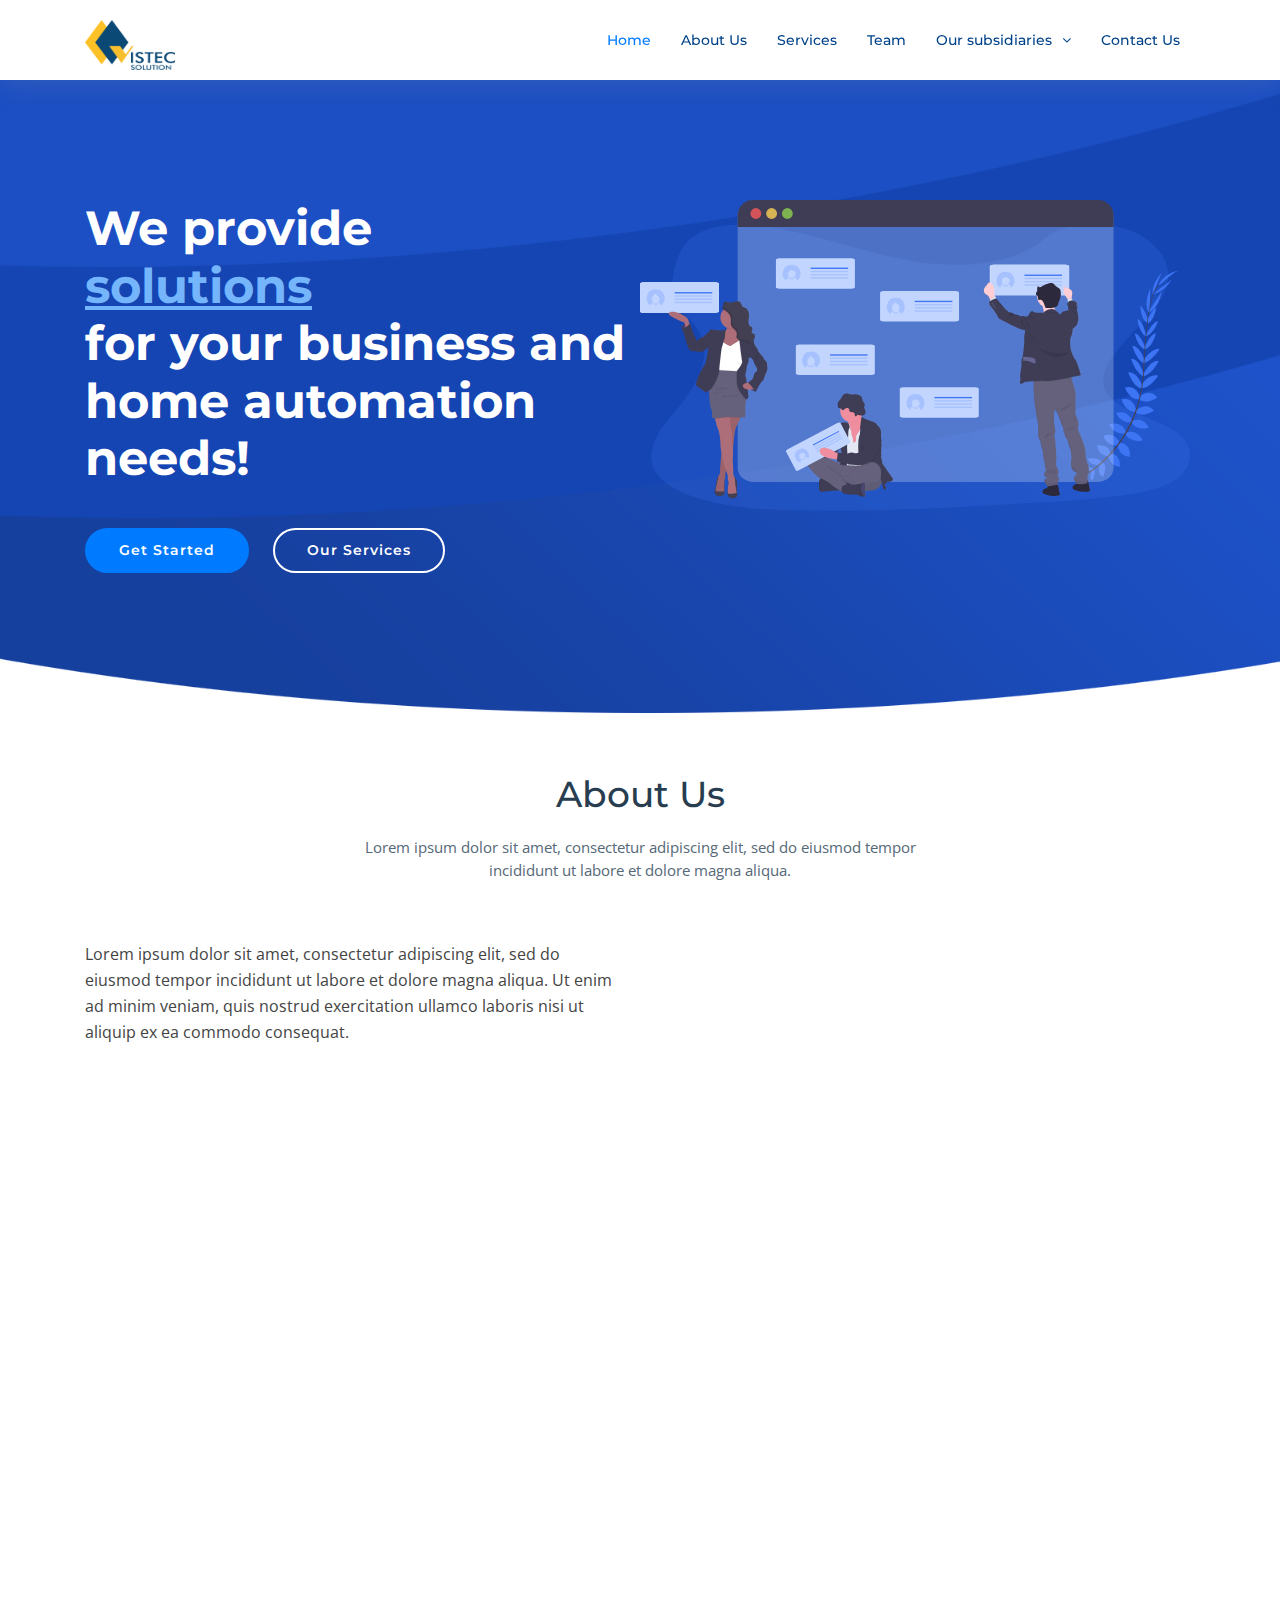
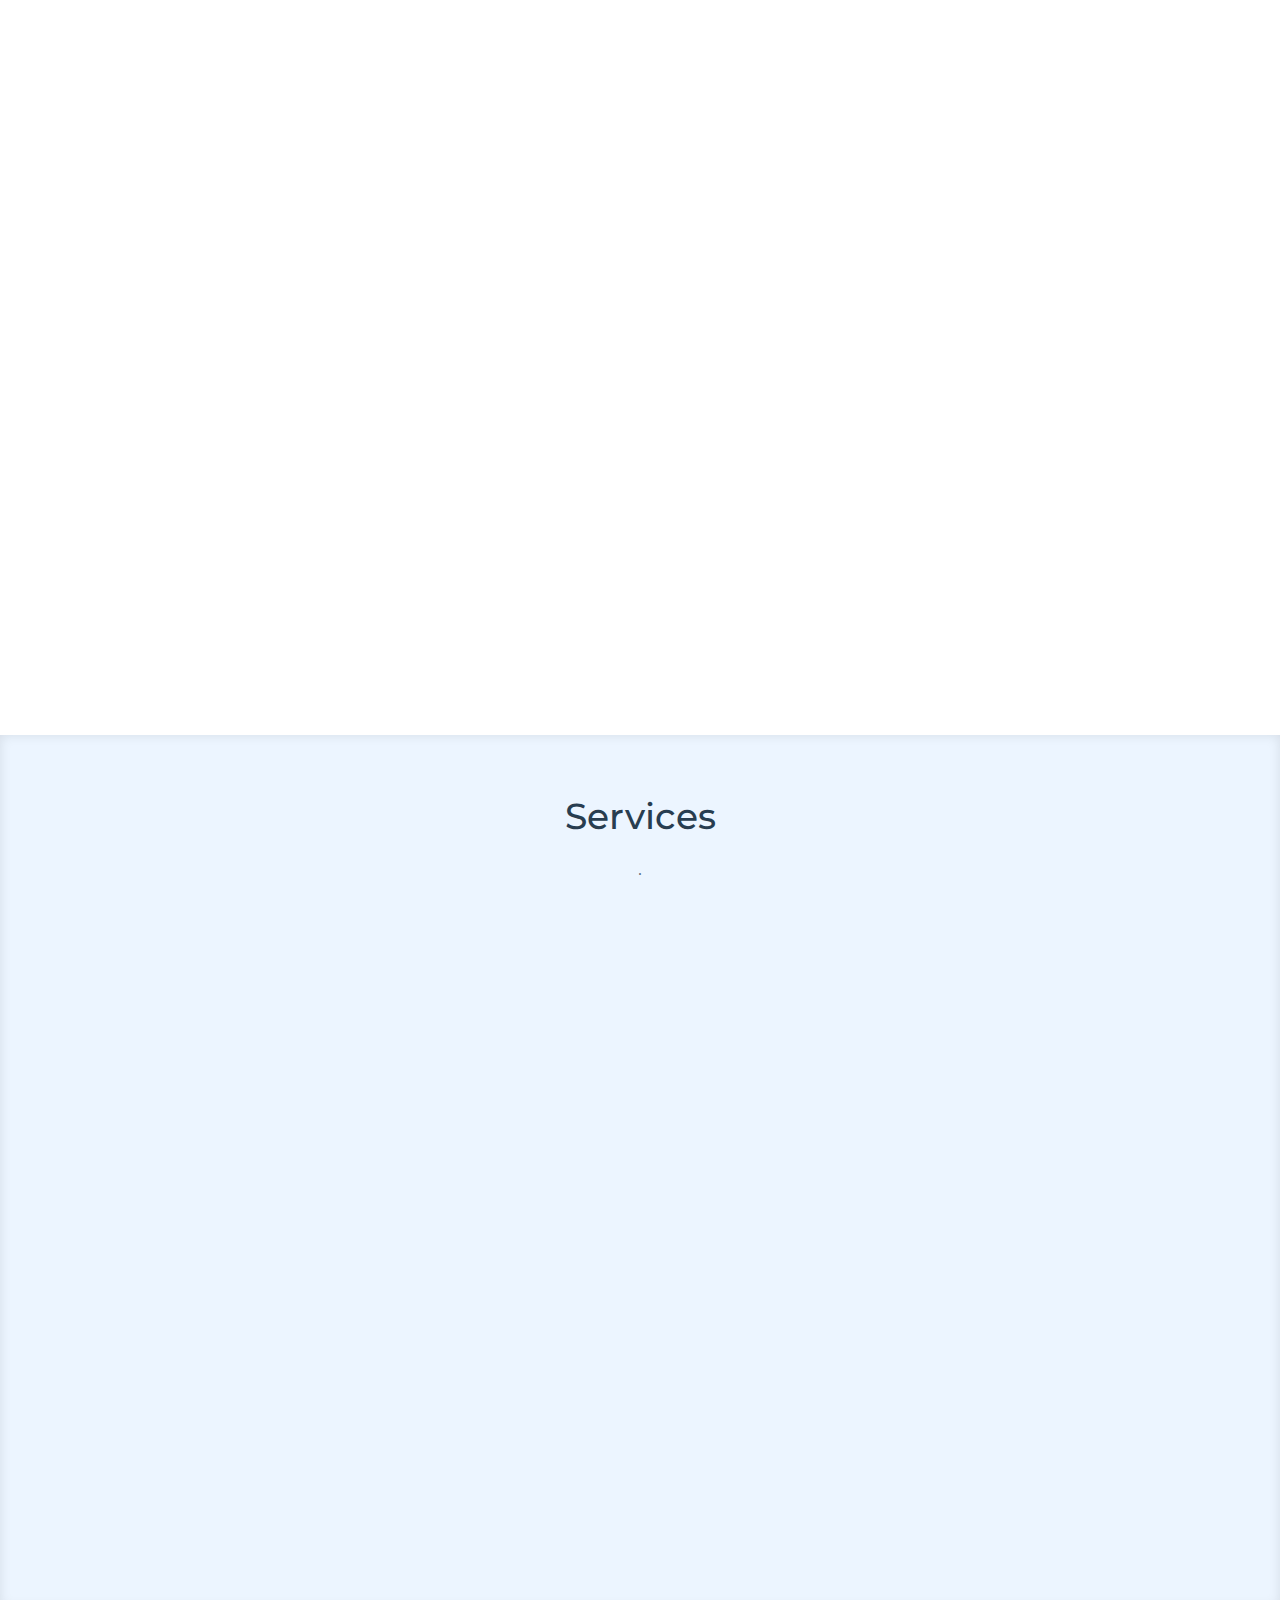
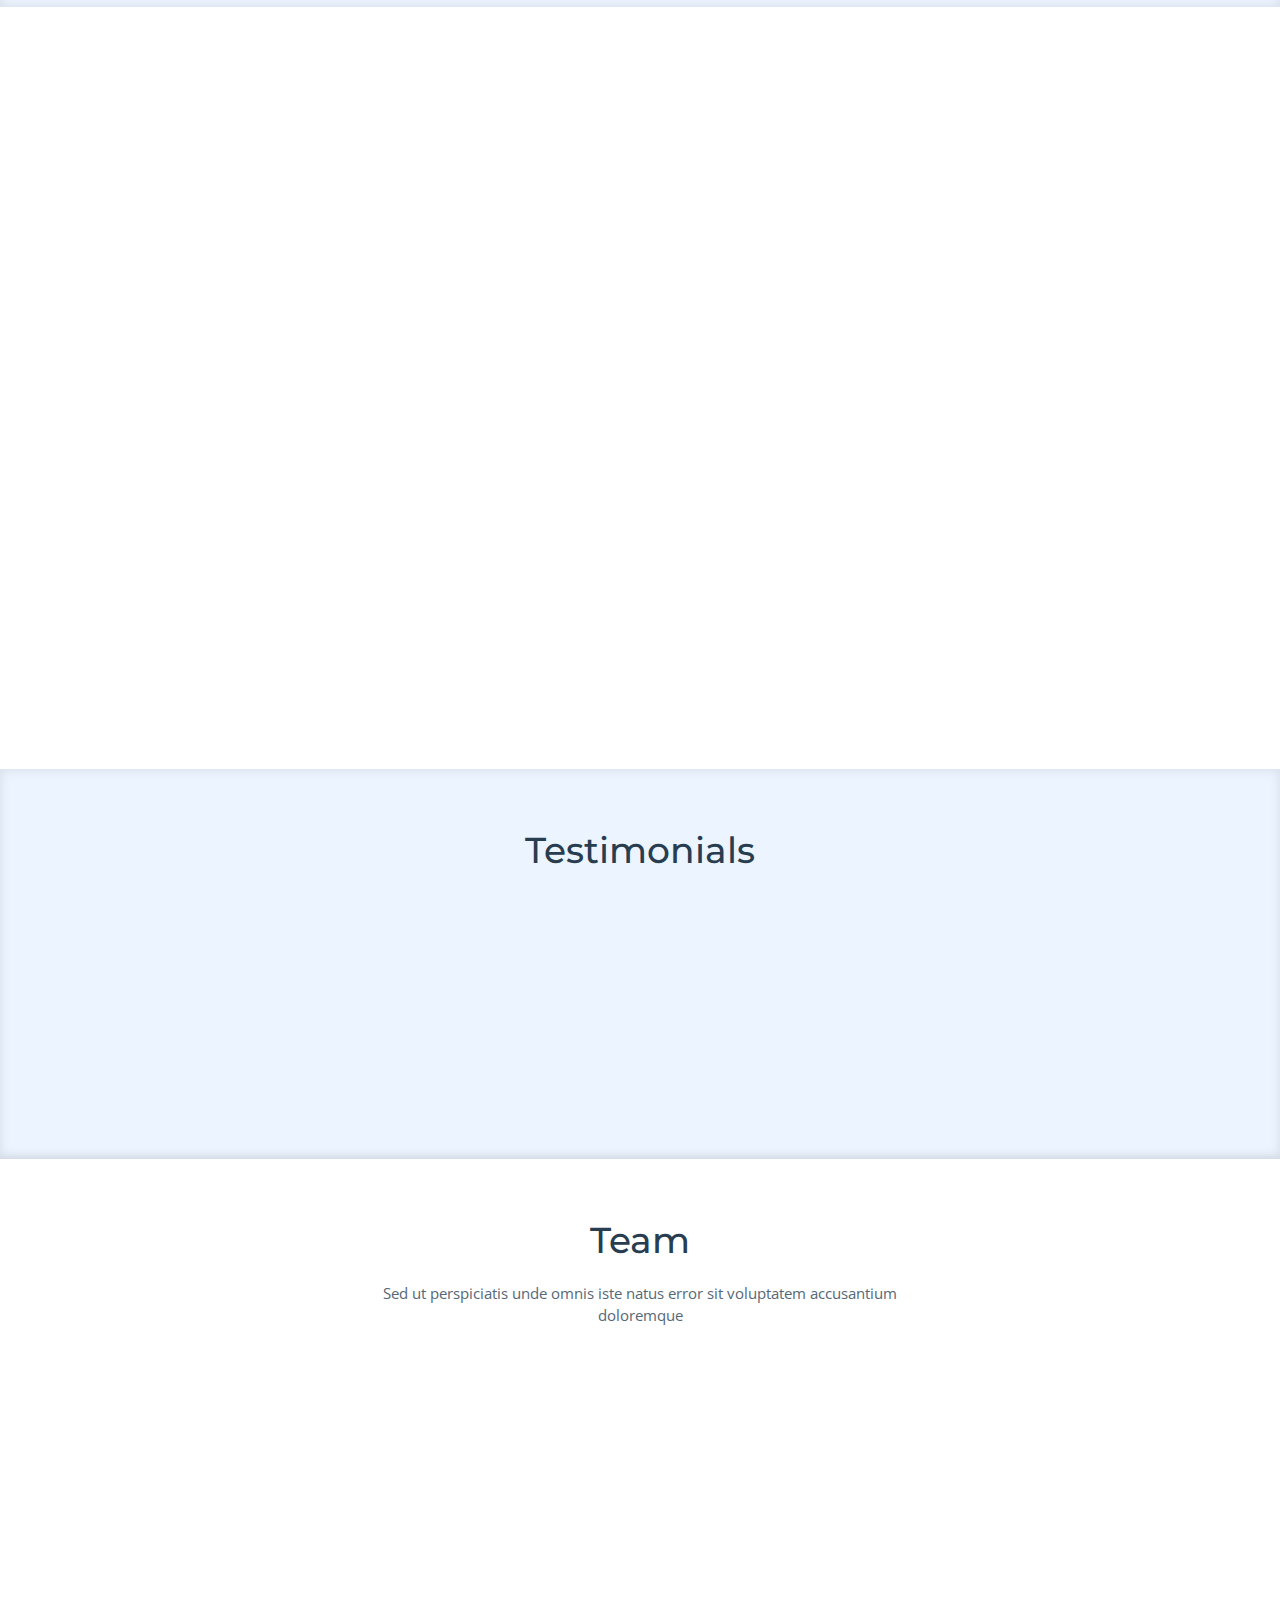
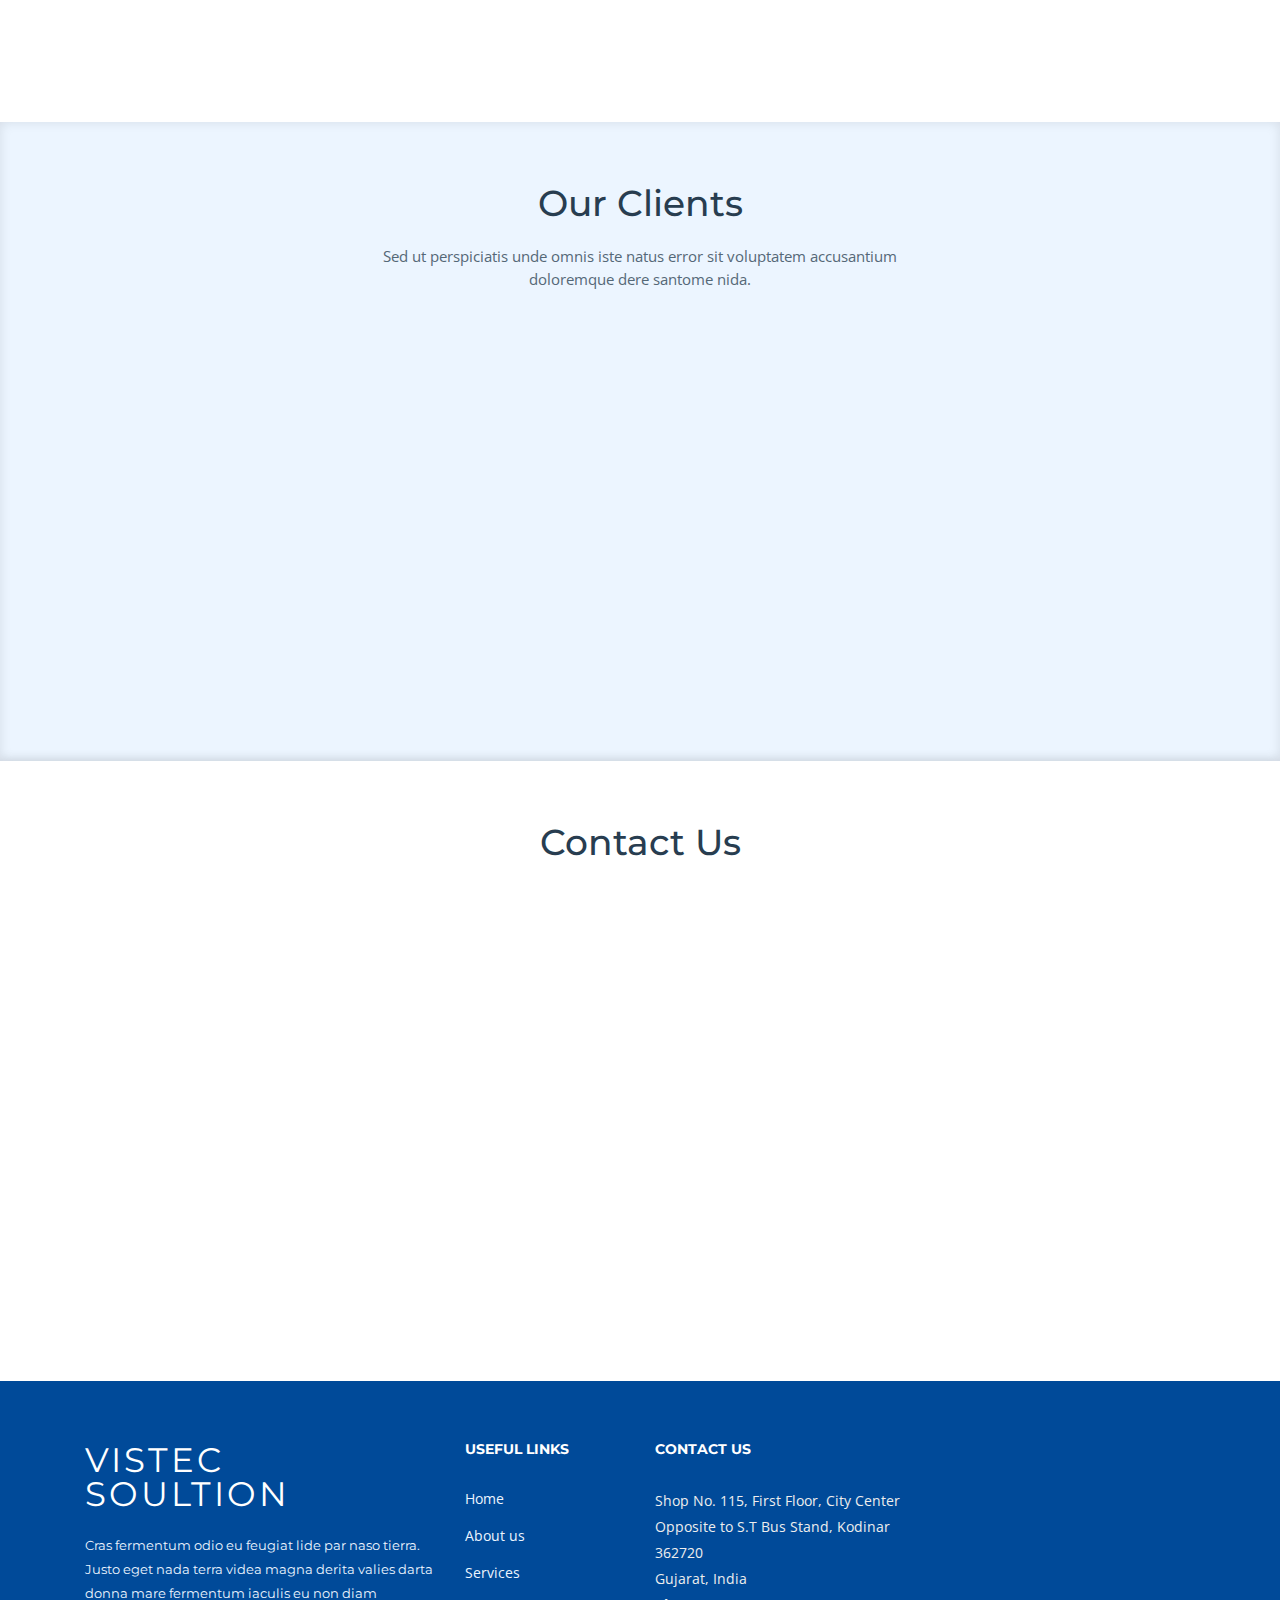
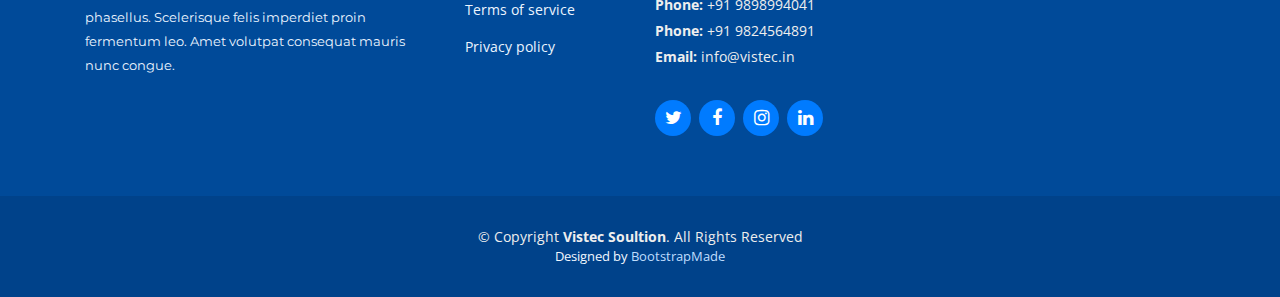
==== commit 2636c343: "changes round 1" ====
--- a/index.html
+++ b/index.html
@@ -92,7 +92,7 @@
       </div>
 
       <div class="intro-info">
-        <h2>We provide<br><span>solutions</span><br>for your business and personal needs!</h2>
+        <h2>We provide<br><span>solutions</span><br>for your business and home automation needs!</h2>
         <div>
           <a href="#about" class="btn-get-started scrollto">Get Started</a>
           <a href="#services" class="btn-services scrollto">Our Services</a>
@@ -223,7 +223,7 @@
           <div class="col-md-6 col-lg-5 wow bounceInUp" data-wow-delay="0.1s" data-wow-duration="1.4s">
             <div class="box">
               <div class="icon"><i class="ion-ios-flame-outline" style="color:#ff0404;"></i></div>
-              <h4 class="title"><a href="">Fire Extenigushers</a></h4>
+              <h4 class="title"><a href="">Fire Safety Systems</a></h4>
               <p class="description">Excepteur sint occaecat cupidatat non proident, sunt in culpa qui officia deserunt mollit anim id est laborum</p>
             </div>
           </div>
@@ -231,7 +231,7 @@
           <div class="col-md-6 col-lg-5 offset-lg-1 wow bounceInUp" data-wow-delay="0.2s" data-wow-duration="1.4s">
             <div class="box">
               <div class="icon"><i class="ion-ios-cog" style="color: #00040c;"></i></div>
-              <h4 class="title"><a href="">Automation</a></h4>
+              <h4 class="title"><a href="vglobal/index.html">Home and Business automation</a></h4>
               <p class="description">At vero eos et accusamus et iusto odio dignissimos ducimus qui blanditiis praesentium voluptatum deleniti atque</p>
             </div>
           </div>
@@ -644,7 +644,7 @@
       <div class="container">
 
         <div class="section-header">
-          <h3>Our CLients</h3>
+          <h3>Our Clients</h3>
           <p>Sed ut perspiciatis unde omnis iste natus error sit voluptatem accusantium doloremque dere santome nida.</p>
         </div>
 
@@ -817,13 +817,13 @@
 
           </div>
 
-          <div class="col-lg-3 col-md-6 footer-newsletter">
+          <!--<div class="col-lg-3 col-md-6 footer-newsletter">
             <h4>Our Newsletter</h4>
             <p>Tamen quem nulla quae legam multos aute sint culpa legam noster magna veniam enim veniam illum dolore legam minim quorum culpa amet magna export quem marada parida nodela caramase seza.</p>
             <form action="" method="post">
               <input type="email" name="email"><input type="submit"  value="Subscribe">
             </form>
-          </div>
+	  </div>-->
 
         </div>
       </div>
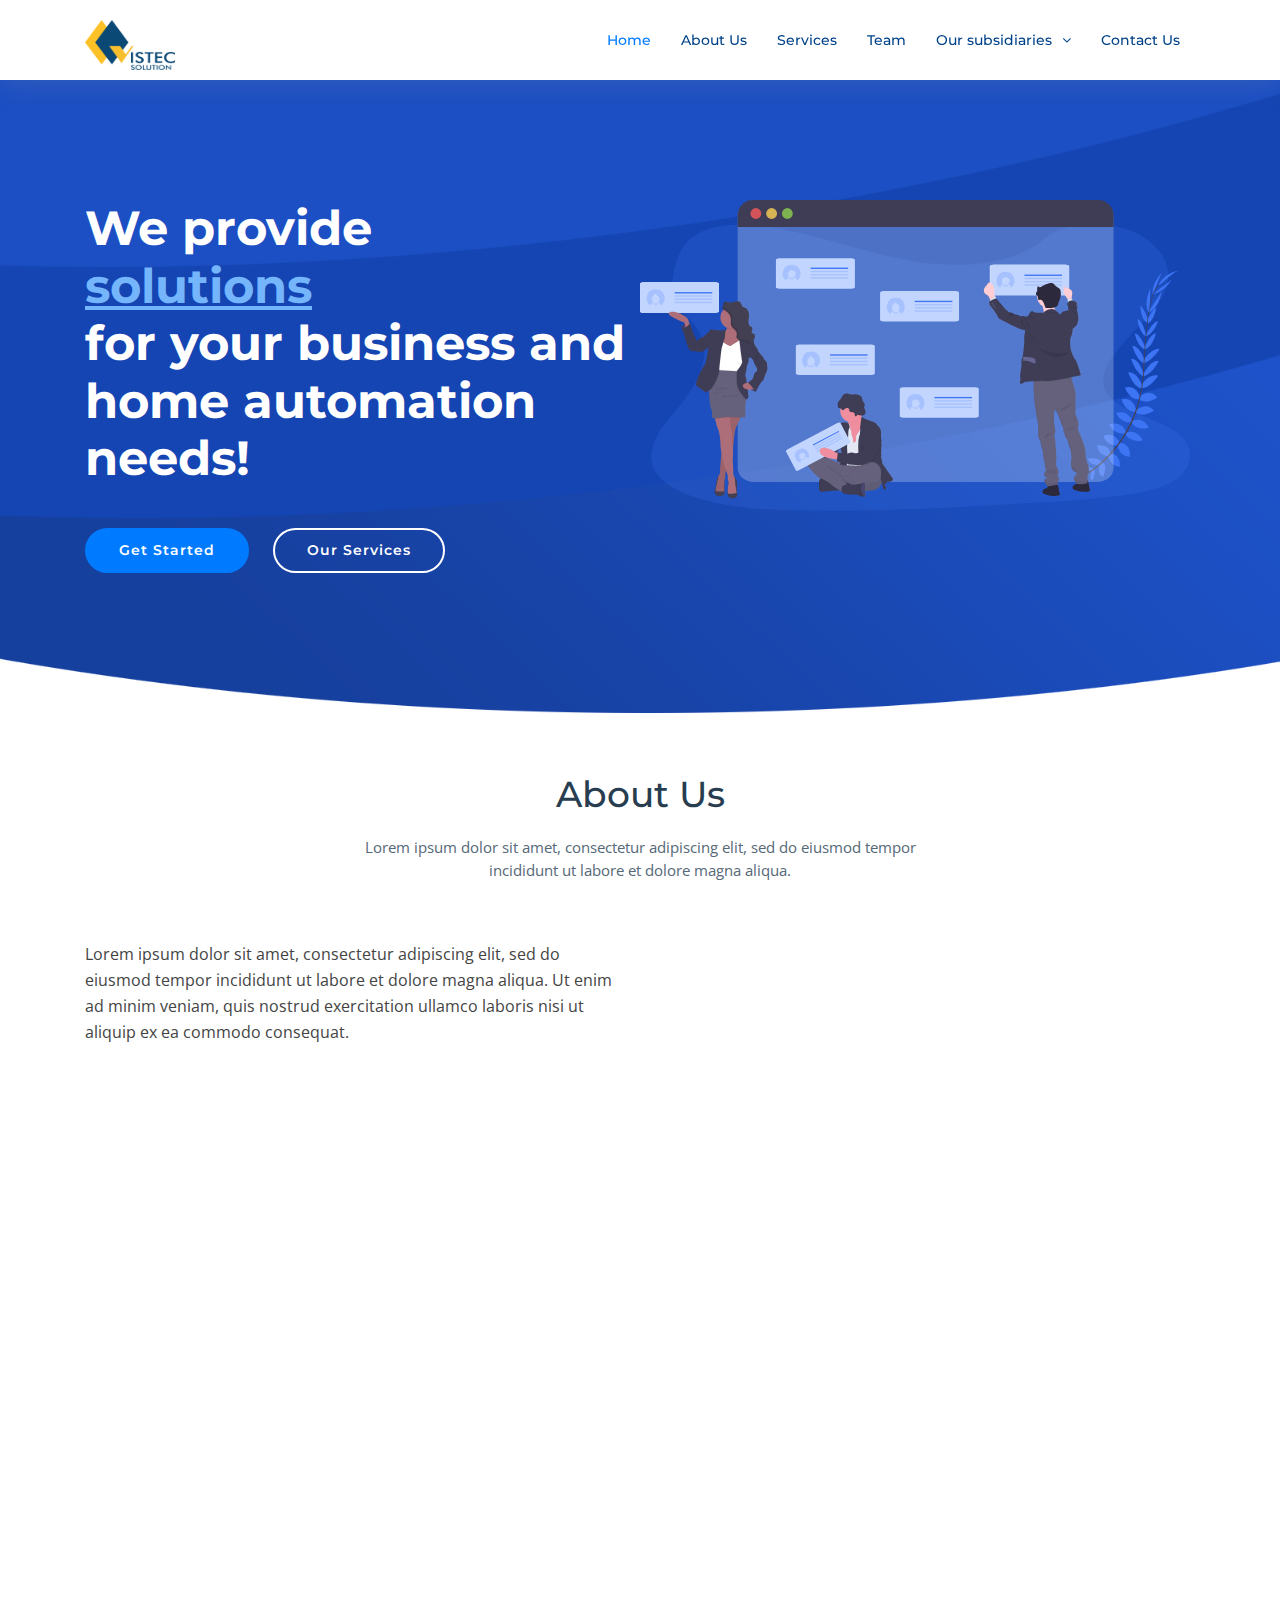
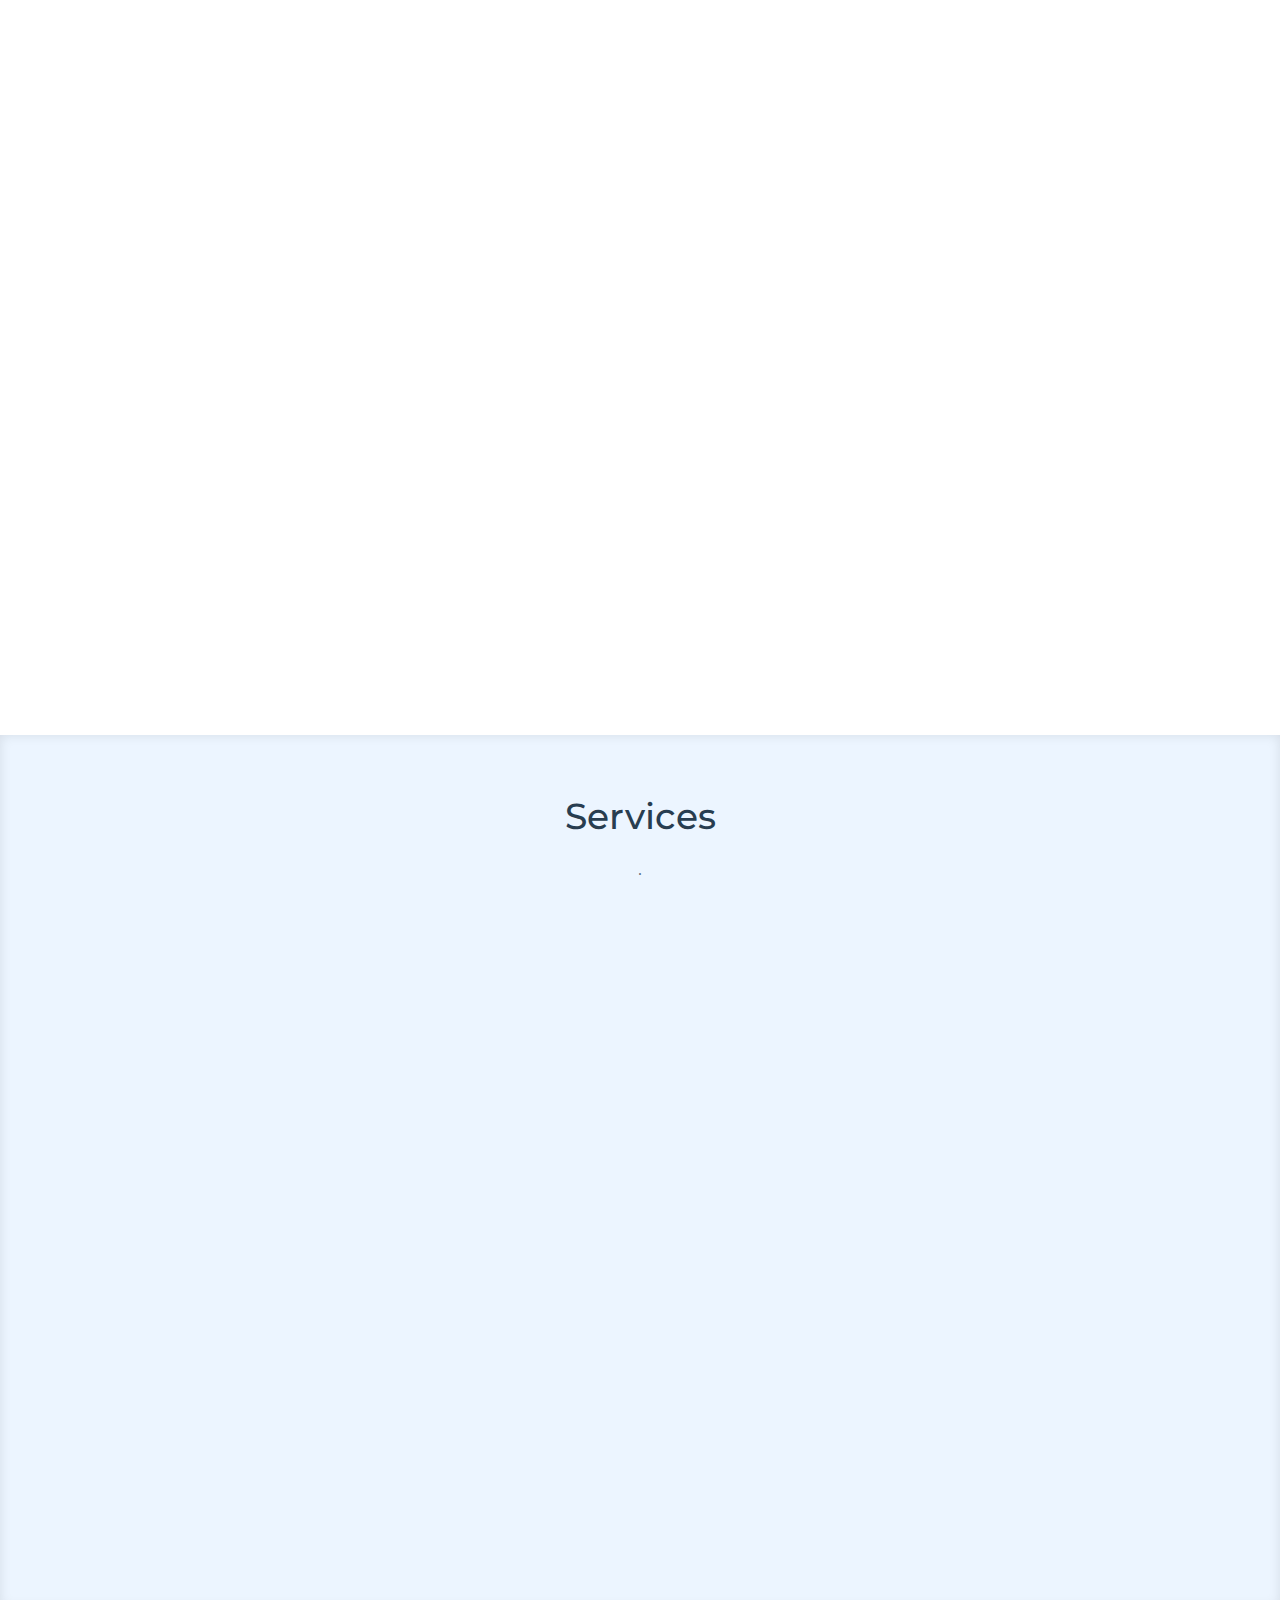
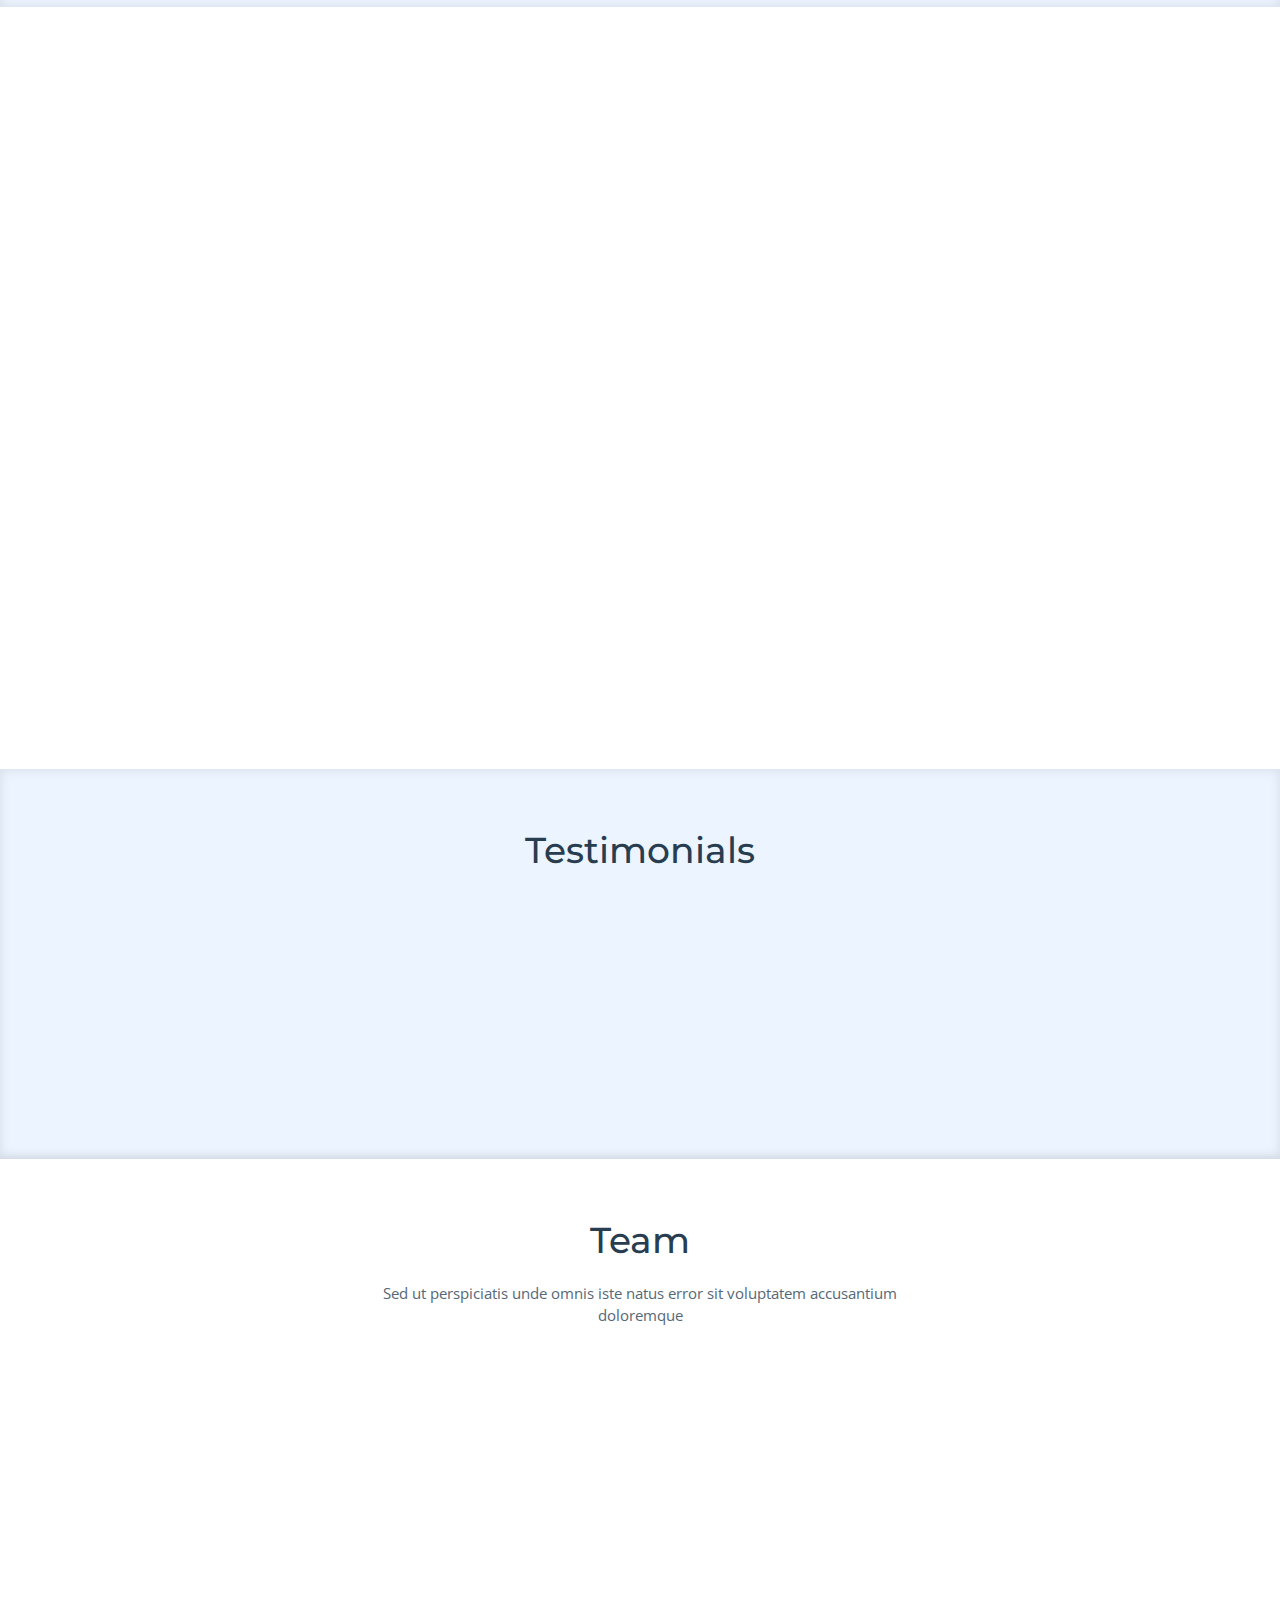
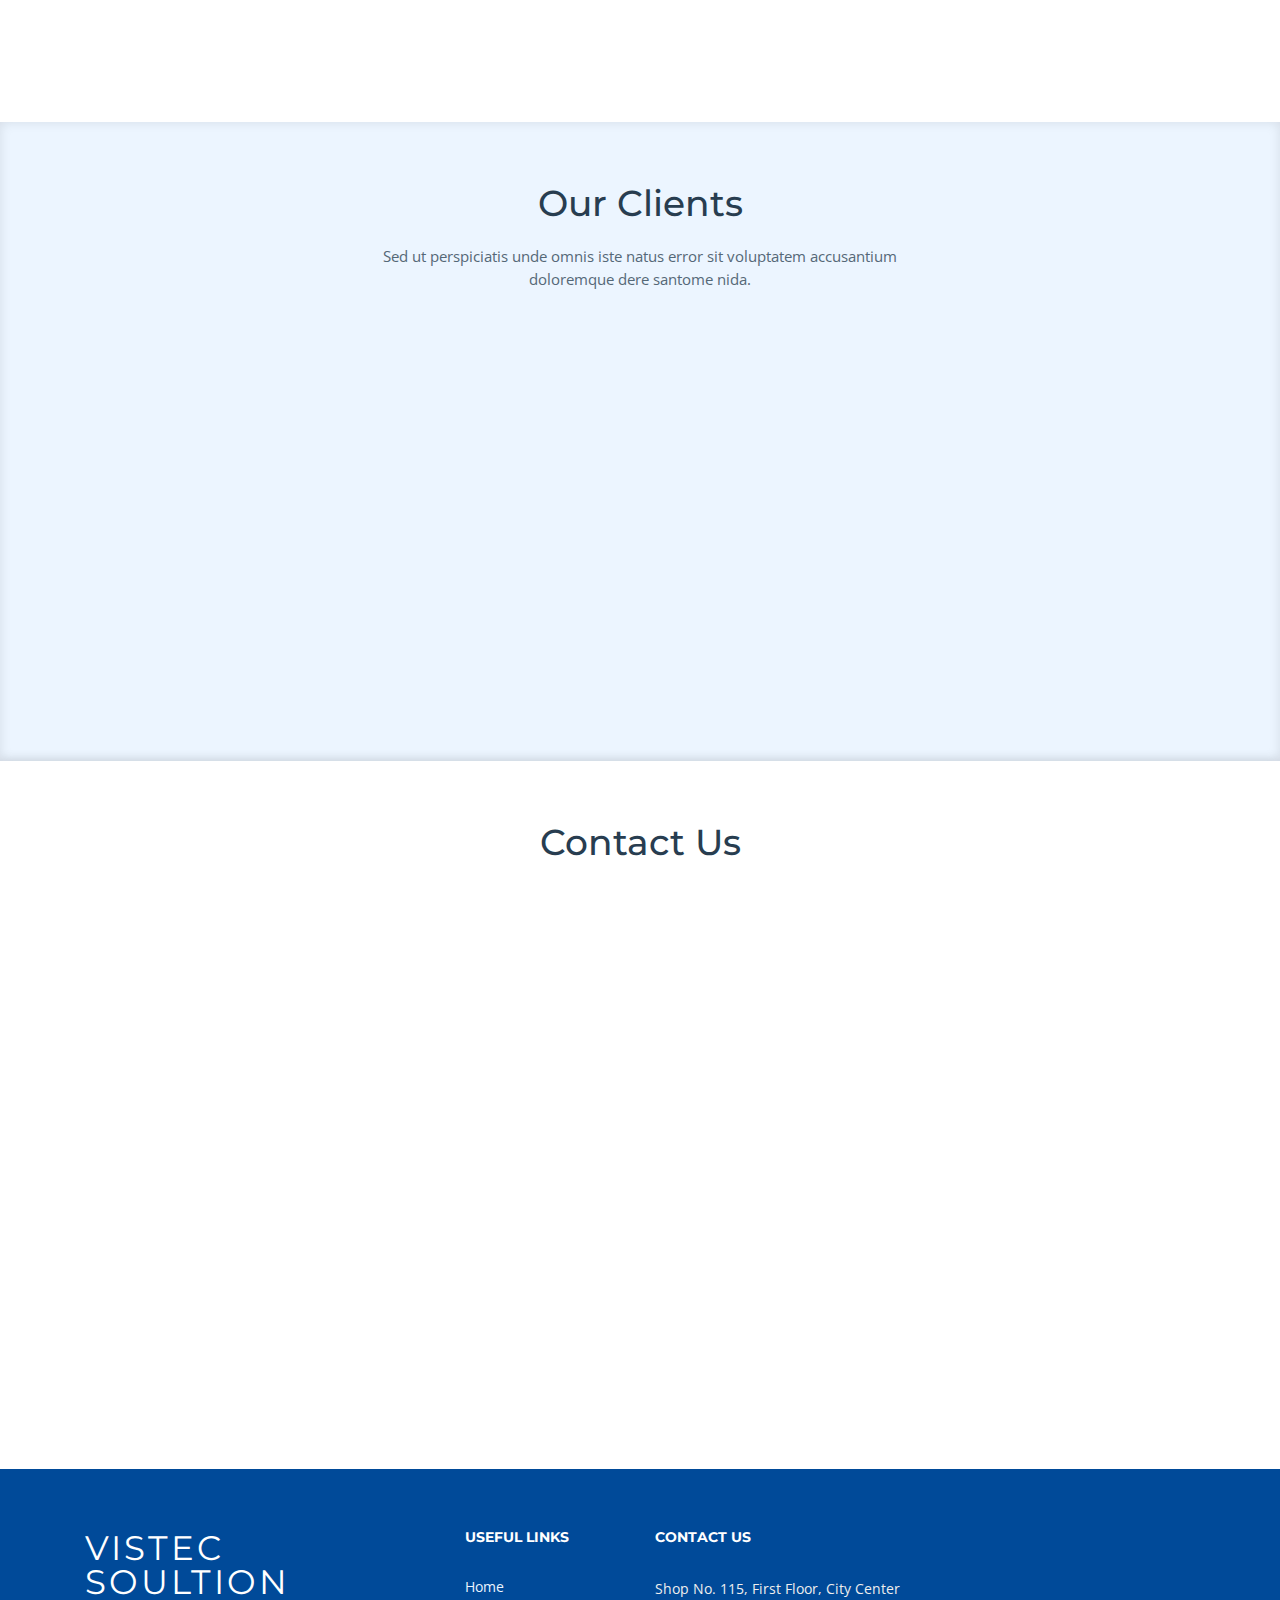
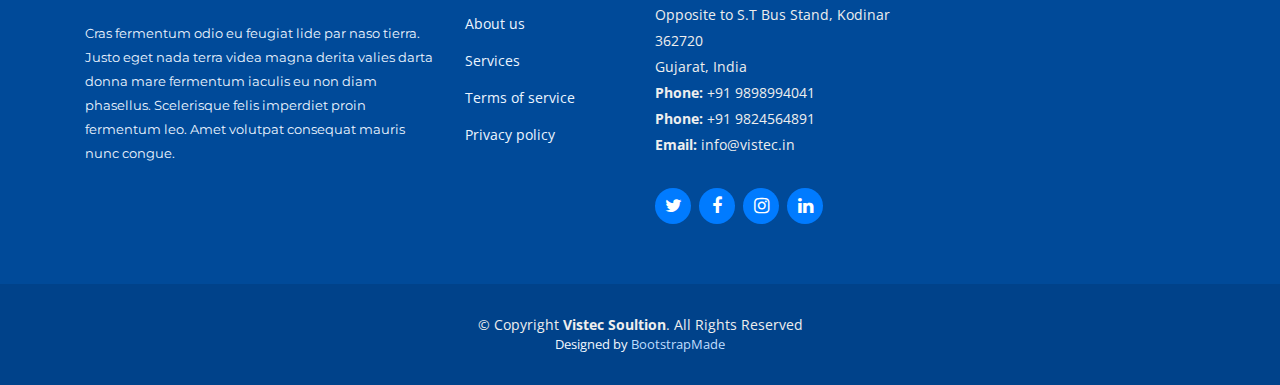
==== commit aeb89023: "Contact form added" ====
--- a/index.html
+++ b/index.html
@@ -1,5 +1,6 @@
 <!DOCTYPE html>
 <html lang="en">
+
 <head>
   <meta charset="utf-8">
   <title>Vistec Soulution</title>
@@ -12,7 +13,8 @@
   <link href="img/apple-touch-icon.png" rel="apple-touch-icon">
 
   <!-- Google Fonts -->
-  <link href="https://fonts.googleapis.com/css?family=Open+Sans:300,300i,400,400i,700,700i|Montserrat:300,400,500,700" rel="stylesheet">
+  <link href="https://fonts.googleapis.com/css?family=Open+Sans:300,300i,400,400i,700,700i|Montserrat:300,400,500,700"
+    rel="stylesheet">
 
   <!-- Bootstrap CSS File -->
   <link href="lib/bootstrap/css/bootstrap.min.css" rel="stylesheet">
@@ -74,10 +76,10 @@
               <li><a href="#">Drop Down 5</a></li>
             </ul>
           </li>-->
-        </ul>
-        <li><a href="#contact">Contact Us</a></li>
+            </ul>
+          <li><a href="#contact">Contact Us</a></li>
       </nav><!-- .main-nav -->
-      
+
     </div>
   </header><!-- #header -->
 
@@ -112,32 +114,38 @@
 
         <header class="section-header">
           <h3>About Us</h3>
-          <p>Lorem ipsum dolor sit amet, consectetur adipiscing elit, sed do eiusmod tempor incididunt ut labore et dolore magna aliqua.</p>
+          <p>Lorem ipsum dolor sit amet, consectetur adipiscing elit, sed do eiusmod tempor incididunt ut labore et
+            dolore magna aliqua.</p>
         </header>
 
         <div class="row about-container">
 
           <div class="col-lg-6 content order-lg-1 order-2">
             <p>
-              Lorem ipsum dolor sit amet, consectetur adipiscing elit, sed do eiusmod tempor incididunt ut labore et dolore magna aliqua. Ut enim ad minim veniam, quis nostrud exercitation ullamco laboris nisi ut aliquip ex ea commodo consequat.
+              Lorem ipsum dolor sit amet, consectetur adipiscing elit, sed do eiusmod tempor incididunt ut labore et
+              dolore magna aliqua. Ut enim ad minim veniam, quis nostrud exercitation ullamco laboris nisi ut aliquip ex
+              ea commodo consequat.
             </p>
 
             <div class="icon-box wow fadeInUp">
               <div class="icon"><i class="fa fa-shopping-bag"></i></div>
               <h4 class="title"><a href="">Eiusmod Tempor</a></h4>
-              <p class="description">Et harum quidem rerum facilis est et expedita distinctio. Nam libero tempore, cum soluta nobis est eligendi</p>
+              <p class="description">Et harum quidem rerum facilis est et expedita distinctio. Nam libero tempore, cum
+                soluta nobis est eligendi</p>
             </div>
 
             <div class="icon-box wow fadeInUp" data-wow-delay="0.2s">
               <div class="icon"><i class="fa fa-photo"></i></div>
               <h4 class="title"><a href="">Magni Dolores</a></h4>
-              <p class="description">Excepteur sint occaecat cupidatat non proident, sunt in culpa qui officia deserunt mollit anim id est laborum</p>
+              <p class="description">Excepteur sint occaecat cupidatat non proident, sunt in culpa qui officia deserunt
+                mollit anim id est laborum</p>
             </div>
 
             <div class="icon-box wow fadeInUp" data-wow-delay="0.4s">
               <div class="icon"><i class="fa fa-bar-chart"></i></div>
               <h4 class="title"><a href="">Dolor Sitema</a></h4>
-              <p class="description">Minim veniam, quis nostrud exercitation ullamco laboris nisi ut aliquip ex ea commodo consequat tarad limino ata</p>
+              <p class="description">Minim veniam, quis nostrud exercitation ullamco laboris nisi ut aliquip ex ea
+                commodo consequat tarad limino ata</p>
             </div>
 
           </div>
@@ -154,10 +162,12 @@
           <div class="col-lg-6 wow fadeInUp pt-5 pt-lg-0">
             <h4>Voluptatem dignissimos provident quasi corporis voluptates sit assumenda.</h4>
             <p>
-              Ipsum in aspernatur ut possimus sint. Quia omnis est occaecati possimus ea. Quas molestiae perspiciatis occaecati qui rerum. Deleniti quod porro sed quisquam saepe. Numquam mollitia recusandae non ad at et a.
+              Ipsum in aspernatur ut possimus sint. Quia omnis est occaecati possimus ea. Quas molestiae perspiciatis
+              occaecati qui rerum. Deleniti quod porro sed quisquam saepe. Numquam mollitia recusandae non ad at et a.
             </p>
             <p>
-              Ad vitae recusandae odit possimus. Quaerat cum ipsum corrupti. Odit qui asperiores ea corporis deserunt veritatis quidem expedita perferendis. Qui rerum eligendi ex doloribus quia sit. Porro rerum eum eum.
+              Ad vitae recusandae odit possimus. Quaerat cum ipsum corrupti. Odit qui asperiores ea corporis deserunt
+              veritatis quidem expedita perferendis. Qui rerum eligendi ex doloribus quia sit. Porro rerum eum eum.
             </p>
           </div>
         </div>
@@ -170,16 +180,20 @@
           <div class="col-lg-6 wow fadeInUp pt-4 pt-lg-0 order-2 order-lg-1">
             <h4>Neque saepe temporibus repellat ea ipsum et. Id vel et quia tempora facere reprehenderit.</h4>
             <p>
-             Delectus alias ut incidunt delectus nam placeat in consequatur. Sed cupiditate quia ea quis. Voluptas nemo qui aut distinctio. Cumque fugit earum est quam officiis numquam. Ducimus corporis autem at blanditiis beatae incidunt sunt. 
+              Delectus alias ut incidunt delectus nam placeat in consequatur. Sed cupiditate quia ea quis. Voluptas nemo
+              qui aut distinctio. Cumque fugit earum est quam officiis numquam. Ducimus corporis autem at blanditiis
+              beatae incidunt sunt.
             </p>
             <p>
-              Voluptas saepe natus quidem blanditiis. Non sunt impedit voluptas mollitia beatae. Qui esse molestias. Laudantium libero nisi vitae debitis. Dolorem cupiditate est perferendis iusto.
+              Voluptas saepe natus quidem blanditiis. Non sunt impedit voluptas mollitia beatae. Qui esse molestias.
+              Laudantium libero nisi vitae debitis. Dolorem cupiditate est perferendis iusto.
             </p>
             <p>
-              Eum quia in. Magni quas ipsum a. Quis ex voluptatem inventore sint quia modi. Numquam est aut fuga mollitia exercitationem nam accusantium provident quia.
+              Eum quia in. Magni quas ipsum a. Quis ex voluptatem inventore sint quia modi. Numquam est aut fuga
+              mollitia exercitationem nam accusantium provident quia.
             </p>
           </div>
-          
+
         </div>
 
       </div>
@@ -202,29 +216,33 @@
             <div class="box">
               <div class="icon"><i class="ion-ios-videocam-outline" style="color: #ff689b;"></i></div>
               <h4 class="title"><a href="">Security CCTV Cameras</a></h4>
-              <p class="description">Voluptatum deleniti atque corrupti quos dolores et quas molestias excepturi sint occaecati cupiditate non provident</p>
+              <p class="description">Voluptatum deleniti atque corrupti quos dolores et quas molestias excepturi sint
+                occaecati cupiditate non provident</p>
             </div>
           </div>
           <div class="col-md-6 col-lg-5 wow bounceInUp" data-wow-delay="0.1s" data-wow-duration="1.4s">
-              <div class="box">
-                <div class="icon"><i class="ion-ios-world-outline" style="color:#11ec1c;"></i></div>
-                <h4 class="title"><a href="">Internet Service Providers</a></h4>
-                <p class="description">Excepteur sint occaecat cupidatat non proident, sunt in culpa qui officia deserunt mollit anim id est laborum</p>
-              </div>
-            </div>
+            <div class="box">
+              <div class="icon"><i class="ion-ios-world-outline" style="color:#11ec1c;"></i></div>
+              <h4 class="title"><a href="">Internet Service Providers</a></h4>
+              <p class="description">Excepteur sint occaecat cupidatat non proident, sunt in culpa qui officia deserunt
+                mollit anim id est laborum</p>
+            </div>
+          </div>
 
           <div class="col-md-6 col-lg-5 offset-lg-1 wow bounceInUp" data-wow-delay="0.1s" data-wow-duration="1.4s">
             <div class="box">
               <div class="icon"><i class="ion-ios-sunny-outline" style="color: #fffb02;"></i></div>
               <h4 class="title"><a href="">Solar Systems</a></h4>
-              <p class="description">Duis aute irure dolor in reprehenderit in voluptate velit esse cillum dolore eu fugiat nulla pariatur</p>
+              <p class="description">Duis aute irure dolor in reprehenderit in voluptate velit esse cillum dolore eu
+                fugiat nulla pariatur</p>
             </div>
           </div>
           <div class="col-md-6 col-lg-5 wow bounceInUp" data-wow-delay="0.1s" data-wow-duration="1.4s">
             <div class="box">
               <div class="icon"><i class="ion-ios-flame-outline" style="color:#ff0404;"></i></div>
               <h4 class="title"><a href="">Fire Safety Systems</a></h4>
-              <p class="description">Excepteur sint occaecat cupidatat non proident, sunt in culpa qui officia deserunt mollit anim id est laborum</p>
+              <p class="description">Excepteur sint occaecat cupidatat non proident, sunt in culpa qui officia deserunt
+                mollit anim id est laborum</p>
             </div>
           </div>
 
@@ -232,14 +250,16 @@
             <div class="box">
               <div class="icon"><i class="ion-ios-cog" style="color: #00040c;"></i></div>
               <h4 class="title"><a href="vglobal/index.html">Home and Business automation</a></h4>
-              <p class="description">At vero eos et accusamus et iusto odio dignissimos ducimus qui blanditiis praesentium voluptatum deleniti atque</p>
+              <p class="description">At vero eos et accusamus et iusto odio dignissimos ducimus qui blanditiis
+                praesentium voluptatum deleniti atque</p>
             </div>
           </div>
           <div class="col-md-6 col-lg-5 wow bounceInUp" data-wow-delay="0.2s" data-wow-duration="1.4s">
             <div class="box">
               <div class="icon"><i class="ion-ios-flask-outline" style="color: #4680ff;"></i></div>
               <h4 class="title"><a href="">Industrial Services</a></h4>
-              <p class="description">Et harum quidem rerum facilis est et expedita distinctio. Nam libero tempore, cum soluta nobis est eligendi</p>
+              <p class="description">Et harum quidem rerum facilis est et expedita distinctio. Nam libero tempore, cum
+                soluta nobis est eligendi</p>
             </div>
           </div>
 
@@ -262,10 +282,11 @@
 
           <div class="col-lg-4 mb-4">
             <div class="card wow bounceInUp">
-                <i class="fa fa-diamond"></i>
+              <i class="fa fa-diamond"></i>
               <div class="card-body">
                 <h5 class="card-title">Corporis dolorem</h5>
-                <p class="card-text">Deleniti optio et nisi dolorem debitis. Aliquam nobis est temporibus sunt ab inventore officiis aut voluptatibus.</p>
+                <p class="card-text">Deleniti optio et nisi dolorem debitis. Aliquam nobis est temporibus sunt ab
+                  inventore officiis aut voluptatibus.</p>
                 <a href="#" class="readmore">Read more </a>
               </div>
             </div>
@@ -273,10 +294,11 @@
 
           <div class="col-lg-4 mb-4">
             <div class="card wow bounceInUp">
-                <i class="fa fa-language"></i>
+              <i class="fa fa-language"></i>
               <div class="card-body">
                 <h5 class="card-title">Voluptates dolores</h5>
-                <p class="card-text">Voluptates nihil et quis omnis et eaque omnis sint aut. Ducimus dolorum aspernatur.</p>
+                <p class="card-text">Voluptates nihil et quis omnis et eaque omnis sint aut. Ducimus dolorum aspernatur.
+                </p>
                 <a href="#" class="readmore">Read more </a>
               </div>
             </div>
@@ -284,10 +306,11 @@
 
           <div class="col-lg-4 mb-4">
             <div class="card wow bounceInUp">
-                <i class="fa fa-object-group"></i>
+              <i class="fa fa-object-group"></i>
               <div class="card-body">
                 <h5 class="card-title">Eum ut aspernatur</h5>
-                <p class="card-text">Autem quod nesciunt eos ea aut amet laboriosam ab. Eos quis porro in non nemo ex. </p>
+                <p class="card-text">Autem quod nesciunt eos ea aut amet laboriosam ab. Eos quis porro in non nemo ex.
+                </p>
                 <a href="#" class="readmore">Read more </a>
               </div>
             </div>
@@ -316,7 +339,7 @@
             <span data-toggle="counter-up">18</span>
             <p>Hard Workers</p>
           </div>
-  
+
         </div>
 
       </div>
@@ -492,49 +515,54 @@
           <div class="col-lg-8">
 
             <div class="owl-carousel testimonials-carousel wow fadeInUp">
-    
+
               <div class="testimonial-item">
                 <img src="img/testimonial-1.jpg" class="testimonial-img" alt="">
                 <h3>Saul Goodman</h3>
                 <h4>Ceo &amp; Founder</h4>
                 <p>
-                  Proin iaculis purus consequat sem cure digni ssim donec porttitora entum suscipit rhoncus. Accusantium quam, ultricies eget id, aliquam eget nibh et. Maecen aliquam, risus at semper.
-                </p>
-              </div>
-    
+                  Proin iaculis purus consequat sem cure digni ssim donec porttitora entum suscipit rhoncus. Accusantium
+                  quam, ultricies eget id, aliquam eget nibh et. Maecen aliquam, risus at semper.
+                </p>
+              </div>
+
               <div class="testimonial-item">
                 <img src="img/testimonial-2.jpg" class="testimonial-img" alt="">
                 <h3>Sara Wilsson</h3>
                 <h4>Designer</h4>
                 <p>
-                  Export tempor illum tamen malis malis eram quae irure esse labore quem cillum quid cillum eram malis quorum velit fore eram velit sunt aliqua noster fugiat irure amet legam anim culpa.
-                </p>
-              </div>
-    
+                  Export tempor illum tamen malis malis eram quae irure esse labore quem cillum quid cillum eram malis
+                  quorum velit fore eram velit sunt aliqua noster fugiat irure amet legam anim culpa.
+                </p>
+              </div>
+
               <div class="testimonial-item">
                 <img src="img/testimonial-3.jpg" class="testimonial-img" alt="">
                 <h3>Jena Karlis</h3>
                 <h4>Store Owner</h4>
                 <p>
-                  Enim nisi quem export duis labore cillum quae magna enim sint quorum nulla quem veniam duis minim tempor labore quem eram duis noster aute amet eram fore quis sint minim.
-                </p>
-              </div>
-    
+                  Enim nisi quem export duis labore cillum quae magna enim sint quorum nulla quem veniam duis minim
+                  tempor labore quem eram duis noster aute amet eram fore quis sint minim.
+                </p>
+              </div>
+
               <div class="testimonial-item">
                 <img src="img/testimonial-4.jpg" class="testimonial-img" alt="">
                 <h3>Matt Brandon</h3>
                 <h4>Freelancer</h4>
                 <p>
-                  Fugiat enim eram quae cillum dolore dolor amet nulla culpa multos export minim fugiat minim velit minim dolor enim duis veniam ipsum anim magna sunt elit fore quem dolore labore illum veniam.
-                </p>
-              </div>
-    
+                  Fugiat enim eram quae cillum dolore dolor amet nulla culpa multos export minim fugiat minim velit
+                  minim dolor enim duis veniam ipsum anim magna sunt elit fore quem dolore labore illum veniam.
+                </p>
+              </div>
+
               <div class="testimonial-item">
                 <img src="img/testimonial-5.jpg" class="testimonial-img" alt="">
                 <h3>John Larson</h3>
                 <h4>Entrepreneur</h4>
                 <p>
-                  Quis quorum aliqua sint quem legam fore sunt eram irure aliqua veniam tempor noster veniam enim culpa labore duis sunt culpa nulla illum cillum fugiat legam esse veniam culpa fore nisi cillum quid.
+                  Quis quorum aliqua sint quem legam fore sunt eram irure aliqua veniam tempor noster veniam enim culpa
+                  labore duis sunt culpa nulla illum cillum fugiat legam esse veniam culpa fore nisi cillum quid.
                 </p>
               </div>
 
@@ -645,53 +673,60 @@
 
         <div class="section-header">
           <h3>Our Clients</h3>
-          <p>Sed ut perspiciatis unde omnis iste natus error sit voluptatem accusantium doloremque dere santome nida.</p>
+          <p>Sed ut perspiciatis unde omnis iste natus error sit voluptatem accusantium doloremque dere santome nida.
+          </p>
         </div>
 
         <div class="row no-gutters clients-wrap clearfix wow fadeInUp">
 
           <div class="col-lg-3 col-md-4 col-xs-6">
             <div class="client-logo">
-              <a href="https://www.afcons.com" target="_blank"><img src="img/clients/client-1.jpeg" class="img-fluid" alt="afcons"></a>
-            </div>
-          </div>
-          
+              <a href="https://www.afcons.com" target="_blank"><img src="img/clients/client-1.jpeg" class="img-fluid"
+                  alt="afcons"></a>
+            </div>
+          </div>
+
           <div class="col-lg-3 col-md-4 col-xs-6">
             <div class="client-logo">
-              <a href="https://www.ambujacement.com" target="_blank"><img src="img/clients/client-2.gif" class="img-fluid" alt="ambujacement"></a>
-            </div>
-          </div>
-        
+              <a href="https://www.ambujacement.com" target="_blank"><img src="img/clients/client-2.gif"
+                  class="img-fluid" alt="ambujacement"></a>
+            </div>
+          </div>
+
           <div class="col-lg-3 col-md-4 col-xs-6">
             <div class="client-logo">
-              <a href="https://www.thermaxglobal.com/"  target="_blank"><img src="img/clients/client-3.jpeg" class="img-fluid" alt="thermax"></a>
-            </div>
-          </div>
-          
+              <a href="https://www.thermaxglobal.com/" target="_blank"><img src="img/clients/client-3.jpeg"
+                  class="img-fluid" alt="thermax"></a>
+            </div>
+          </div>
+
           <div class="col-lg-3 col-md-4 col-xs-6">
             <div class="client-logo">
-              <a href="https://www.toyo-eng.com/in/en/", target="_blank"><img src="img/clients/client-4.png" class="img-fluid" alt="" height="10"></a>
-            </div>
-          </div>
-          
+              <a href="https://www.toyo-eng.com/in/en/" , target="_blank"><img src="img/clients/client-4.png"
+                  class="img-fluid" alt="" height="10"></a>
+            </div>
+          </div>
+
           <div class="col-lg-3 col-md-4 col-xs-6">
             <div class="client-logo">
-              <a href="http://www.hathi-sidheecements.com/sidhee_site/" target="_blank"><img src="img/clients/client-5.jpeg" class="img-fluid" alt=""></a>
-            </div>
-          </div>
-        
+              <a href="http://www.hathi-sidheecements.com/sidhee_site/" target="_blank"><img
+                  src="img/clients/client-5.jpeg" class="img-fluid" alt=""></a>
+            </div>
+          </div>
+
           <div class="col-lg-3 col-md-4 col-xs-6">
             <div class="client-logo">
-              <a href="https://www.justdial.com/Junagadh/Agricultural-Produce-Market-Committee-Kodinar/9999PX285-X285-151216134441-X3G1_BZDET" target="_blank"><img src="img/clients/client-6.jpg" class="img-fluid" alt=""></a>
-            </div>
-          </div>
-          
+              <a href="https://www.justdial.com/Junagadh/Agricultural-Produce-Market-Committee-Kodinar/9999PX285-X285-151216134441-X3G1_BZDET"
+                target="_blank"><img src="img/clients/client-6.jpg" class="img-fluid" alt=""></a>
+            </div>
+          </div>
+
           <div class="col-lg-3 col-md-4 col-xs-6">
             <div class="client-logo">
               <img src="img/clients/client-7.png" class="img-fluid" alt="">
             </div>
           </div>
-          
+
           <div class="col-lg-3 col-md-4 col-xs-6">
             <div class="client-logo">
               <img src="img/clients/client-8.png" class="img-fluid" alt="">
@@ -718,7 +753,9 @@
 
           <div class="col-lg-6">
             <div class="map mb-4 mb-lg-0">
-            <iframe src="https://www.google.com/maps/embed?pb=!1m18!1m12!1m3!1d3729.863355610252!2d70.6954256144602!3d20.796815301032893!2m3!1f0!2f0!3f0!3m2!1i1024!2i768!4f13.1!3m3!1m2!1s0x3be2d93c6b63eadd%3A0x9e7855f714c05c10!2sVistec%20Solution!5e0!3m2!1sen!2sin!4v1575354660380!5m2!1sen!2sin" frameborder="0" style="border:0; width: 100%; height: 312px;" allowfullscreen></iframe>
+              <iframe
+                src="https://www.google.com/maps/embed?pb=!1m18!1m12!1m3!1d3729.863355610252!2d70.6954256144602!3d20.796815301032893!2m3!1f0!2f0!3f0!3m2!1i1024!2i768!4f13.1!3m3!1m2!1s0x3be2d93c6b63eadd%3A0x9e7855f714c05c10!2sVistec%20Solution!5e0!3m2!1sen!2sin!4v1575354660380!5m2!1sen!2sin"
+                frameborder="0" style="border:0; width: 100%; height: 312px;" allowfullscreen></iframe>
             </div>
           </div>
 
@@ -738,30 +775,62 @@
               </div>
             </div>
 
+
             <div class="form">
+              
+              <form class="myForm" method="POST" action="https://formspree.io/xzbzapea">
+
+                <p>
+                  <label>Name
+                    <input type="text" name="customer_name" required>
+                  </label>
+                </p>
+
+                <p>
+                  <label>Email
+                    <input type="email" name="email_address">
+                  </label>
+                </p>
+
+                <p>
+                  <label>Enquiry For
+                    <select id="pickup_place" name="Inquiry About">
+                      <option value="" selected="selected">Select One</option>
+                      <option value="cctv">Security and CCTV Cameras</option>
+                      <option value="internet_services">Internet Services</option>
+                      <option value="home_automation">Home Automation</option>
+                      <option value="fire_systems">Fire Systems</option>
+                    </select>
+                  </label>
+                </p>
+
+                <p>
+                  <label>Enquiry
+                    <textarea name="comments" maxlength="500"></textarea>
+                  </label>
+                </p>
+
+                <p><button>Submit Enquiry</button></p>
+
+              </form>
+
+              <!--
               <div id="sendmessage">Your message has been sent. Thank you!</div>
               <div id="errormessage"></div>
-              <form action="" method="post" role="form" class="contactForm">
-                <div class="form-row">
-                  <div class="form-group col-lg-6">
-                    <input type="text" name="name" class="form-control" id="name" placeholder="Your Name" data-rule="minlen:4" data-msg="Please enter at least 4 chars" />
-                    <div class="validation"></div>
-                  </div>
-                  <div class="form-group col-lg-6">
-                    <input type="email" class="form-control" name="email" id="email" placeholder="Your Email" data-rule="email" data-msg="Please enter a valid email" />
-                    <div class="validation"></div>
-                  </div>
-                </div>
-                <div class="form-group">
-                  <input type="text" class="form-control" name="subject" id="subject" placeholder="Subject" data-rule="minlen:4" data-msg="Please enter at least 8 chars of subject" />
-                  <div class="validation"></div>
-                </div>
-                <div class="form-group">
-                  <textarea class="form-control" name="message" rows="5" data-rule="required" data-msg="Please write something for us" placeholder="Message"></textarea>
-                  <div class="validation"></div>
-                </div>
-                <div class="text-center"><button type="submit" title="Send Message">Send Message</button></div>
-              </form>
+              <form action="https://formspree.io/xzbzapea" method="POST">
+                <label>
+                  Your email:
+                  <input type="text" name="From">
+                </label>
+                <label>
+                  Your message:
+                  <textarea name="Message"></textarea>
+                </label>
+
+                
+
+                <button type="submit">Send</button>
+              </form>-->
             </div>
           </div>
 
@@ -782,7 +851,9 @@
 
           <div class="col-lg-4 col-md-6 footer-info">
             <h3>Vistec Soultion</h3>
-            <p>Cras fermentum odio eu feugiat lide par naso tierra. Justo eget nada terra videa magna derita valies darta donna mare fermentum iaculis eu non diam phasellus. Scelerisque felis imperdiet proin fermentum leo. Amet volutpat consequat mauris nunc congue.</p>
+            <p>Cras fermentum odio eu feugiat lide par naso tierra. Justo eget nada terra videa magna derita valies
+              darta donna mare fermentum iaculis eu non diam phasellus. Scelerisque felis imperdiet proin fermentum leo.
+              Amet volutpat consequat mauris nunc congue.</p>
           </div>
 
           <div class="col-lg-2 col-md-6 footer-links">
@@ -868,4 +939,5 @@
   <script src="js/main.js"></script>
 
 </body>
-</html>
+
+</html>--- a/css/style.css
+++ b/css/style.css
@@ -1410,4 +1410,54 @@
   #intro {
     padding: 100px 0 20px 0;
   }
-}+}
+
+
+                .myForm {
+                  font-family: "Lucida Sans Unicode", "Lucida Grande", sans-serif;
+                  font-size: 0.8em;
+                  width: 30em;
+                  padding: 1em;
+                }
+
+                .myForm * {
+                  box-sizing: border-box;
+                }
+
+                .myForm label {
+                  padding: 0;
+                  font-weight: bold;
+                  text-align: right;
+                  display: block;
+                }
+
+                .myForm input,
+                .myForm select,
+                .myForm textarea {
+                  margin-left: 2em;
+                  float: right;
+                  width: 20em;
+                  border: 1px solid #ccc;
+                  font-family: "Lucida Sans Unicode", "Lucida Grande", sans-serif;
+                  font-size: 0.9em;
+                  padding: 0.3em;
+                }
+
+                .myForm textarea {
+                  height: 100px;
+                }
+
+                .myForm button {
+                  padding: 1em;
+                  border-radius: 0.5em;
+                  background: #eee;
+                  border: none;
+                  font-weight: bold;
+                  margin-left: 14em;
+                  margin-top: 1.8em;
+                }
+
+                .myForm button:hover {
+                  background: #ccc;
+                  cursor: pointer;
+                }
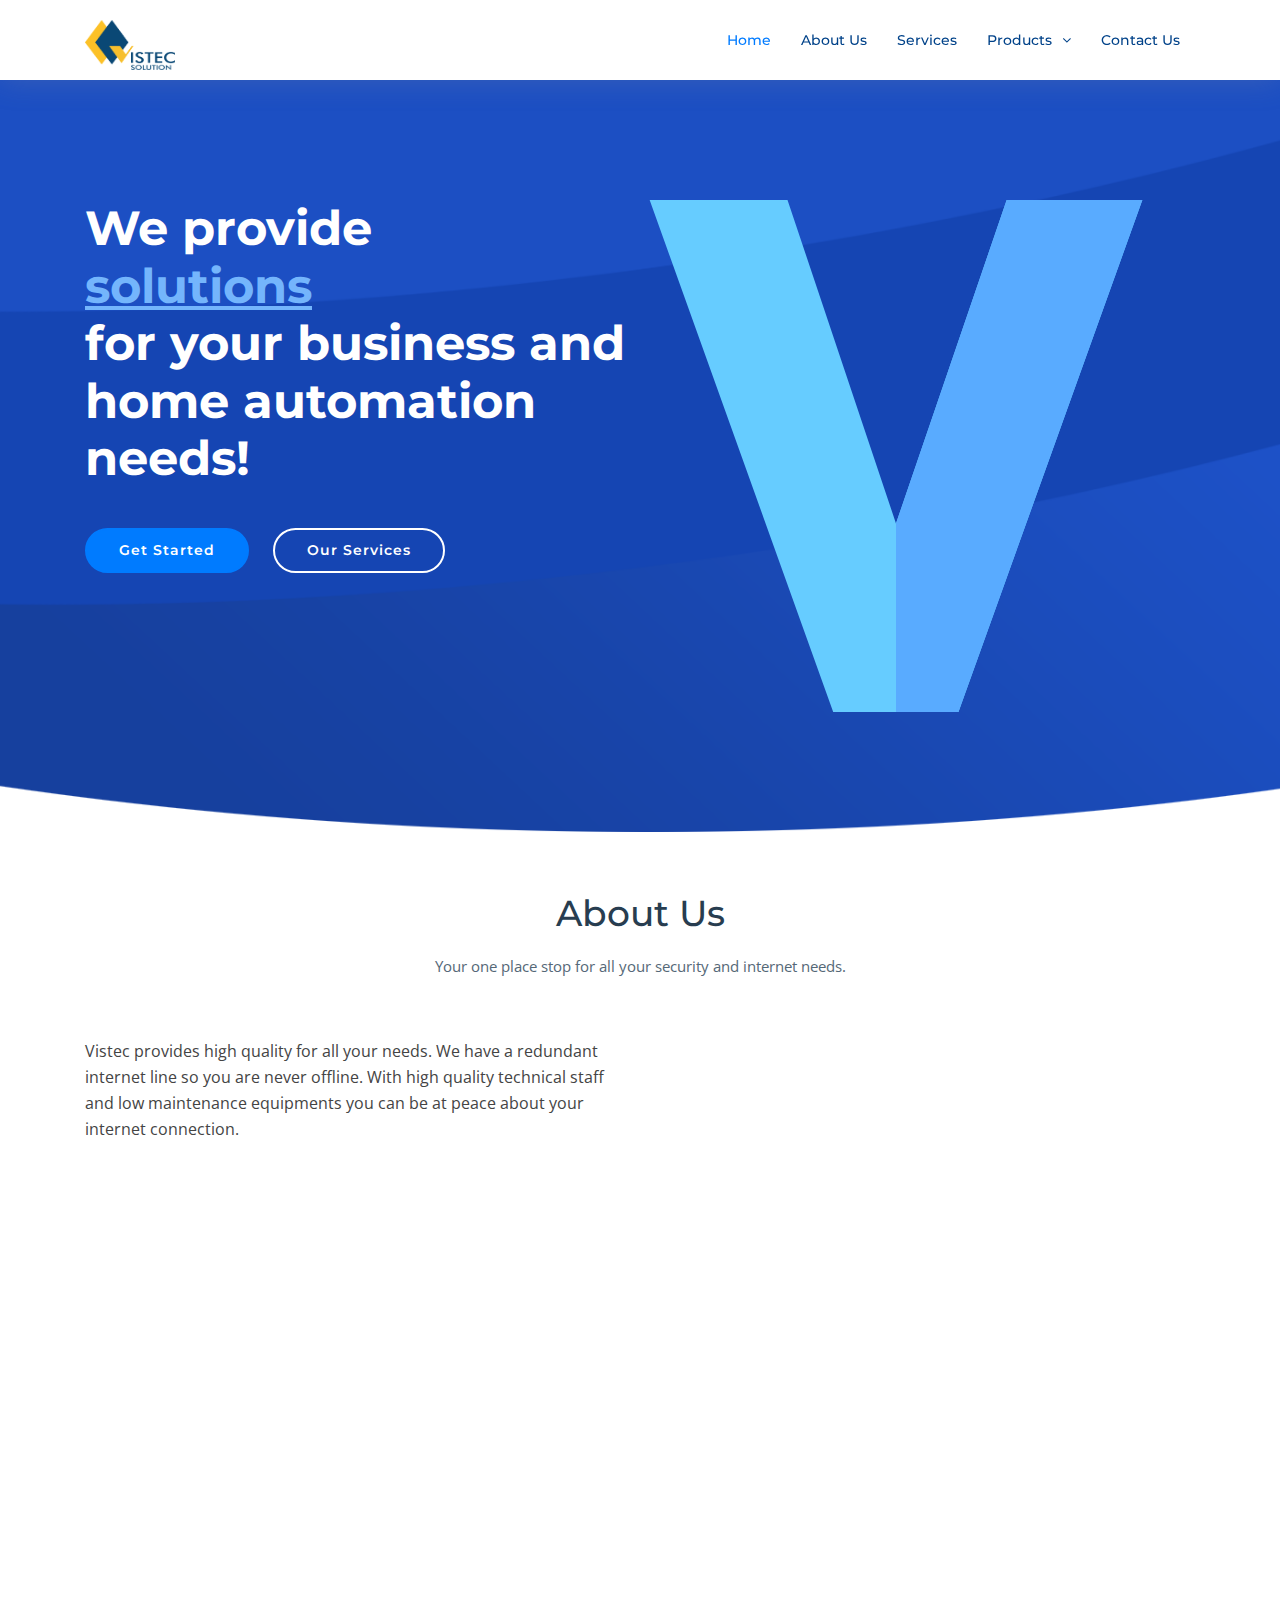
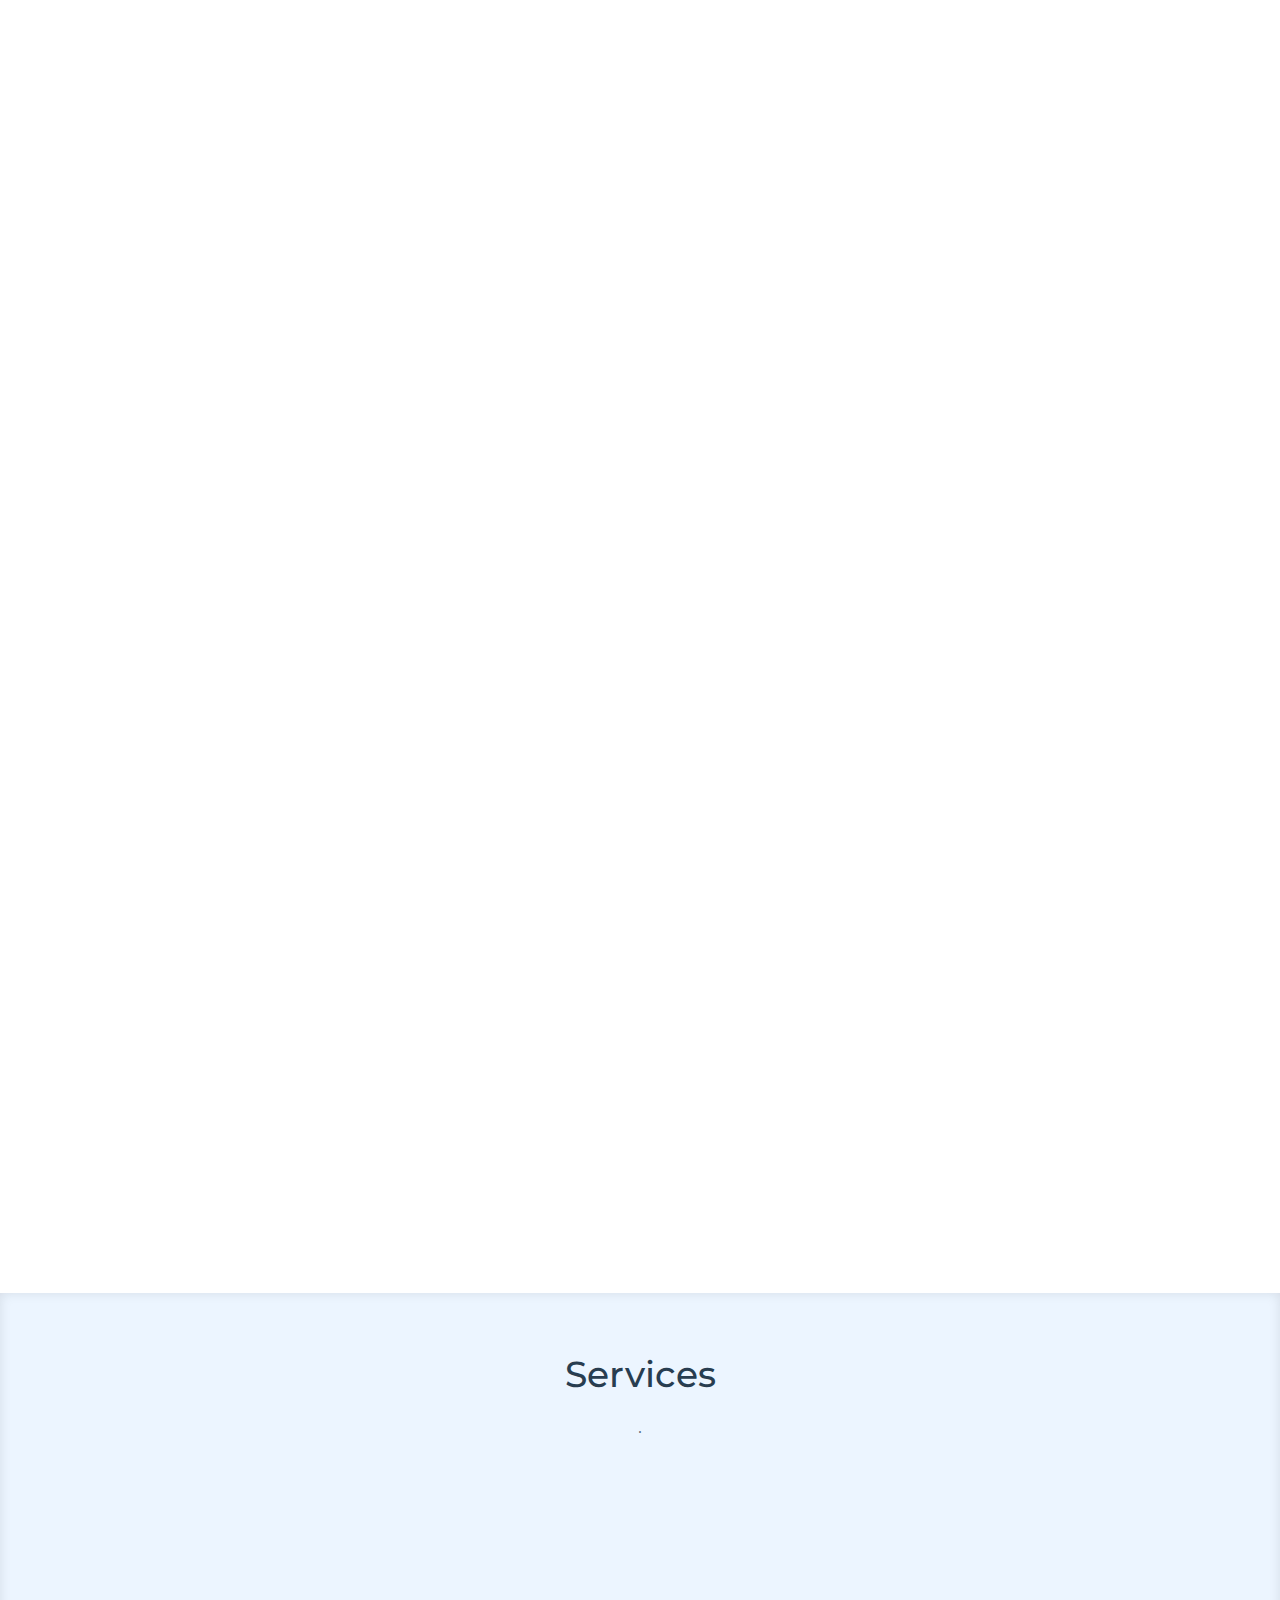
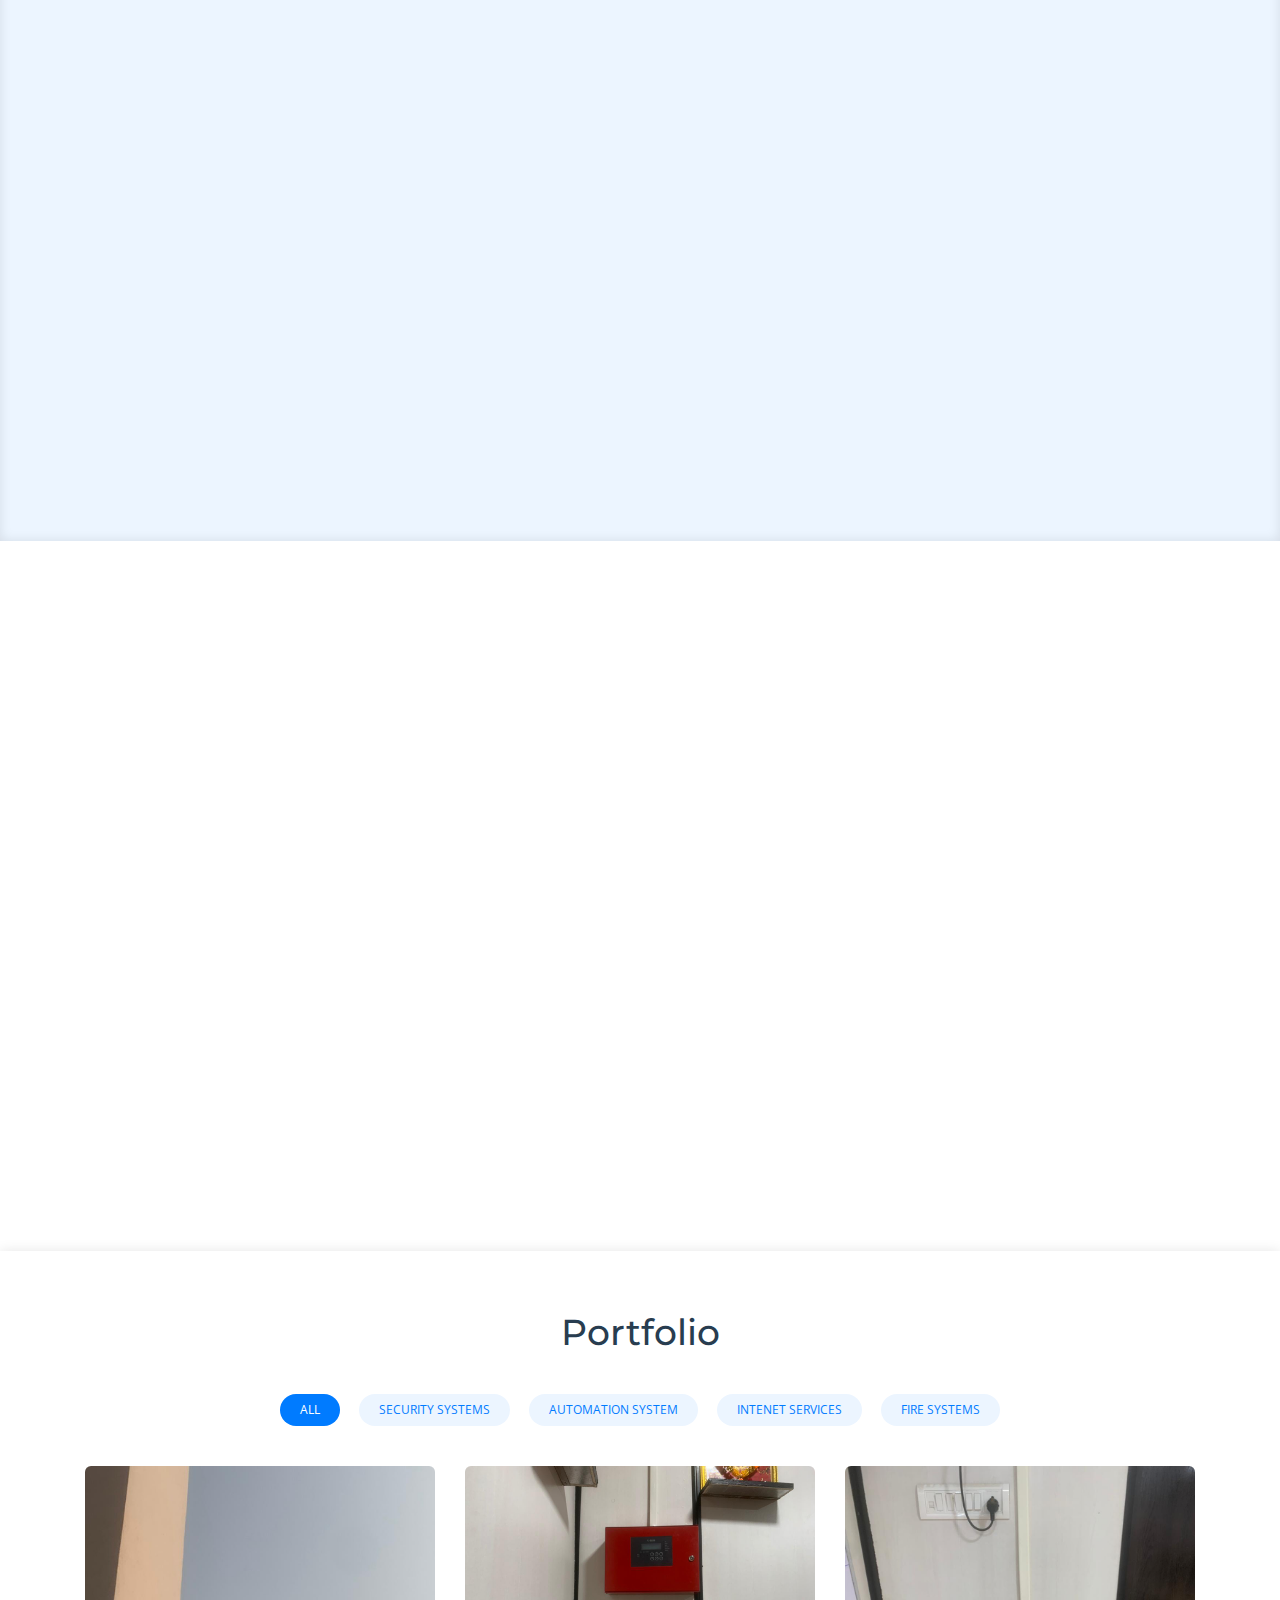
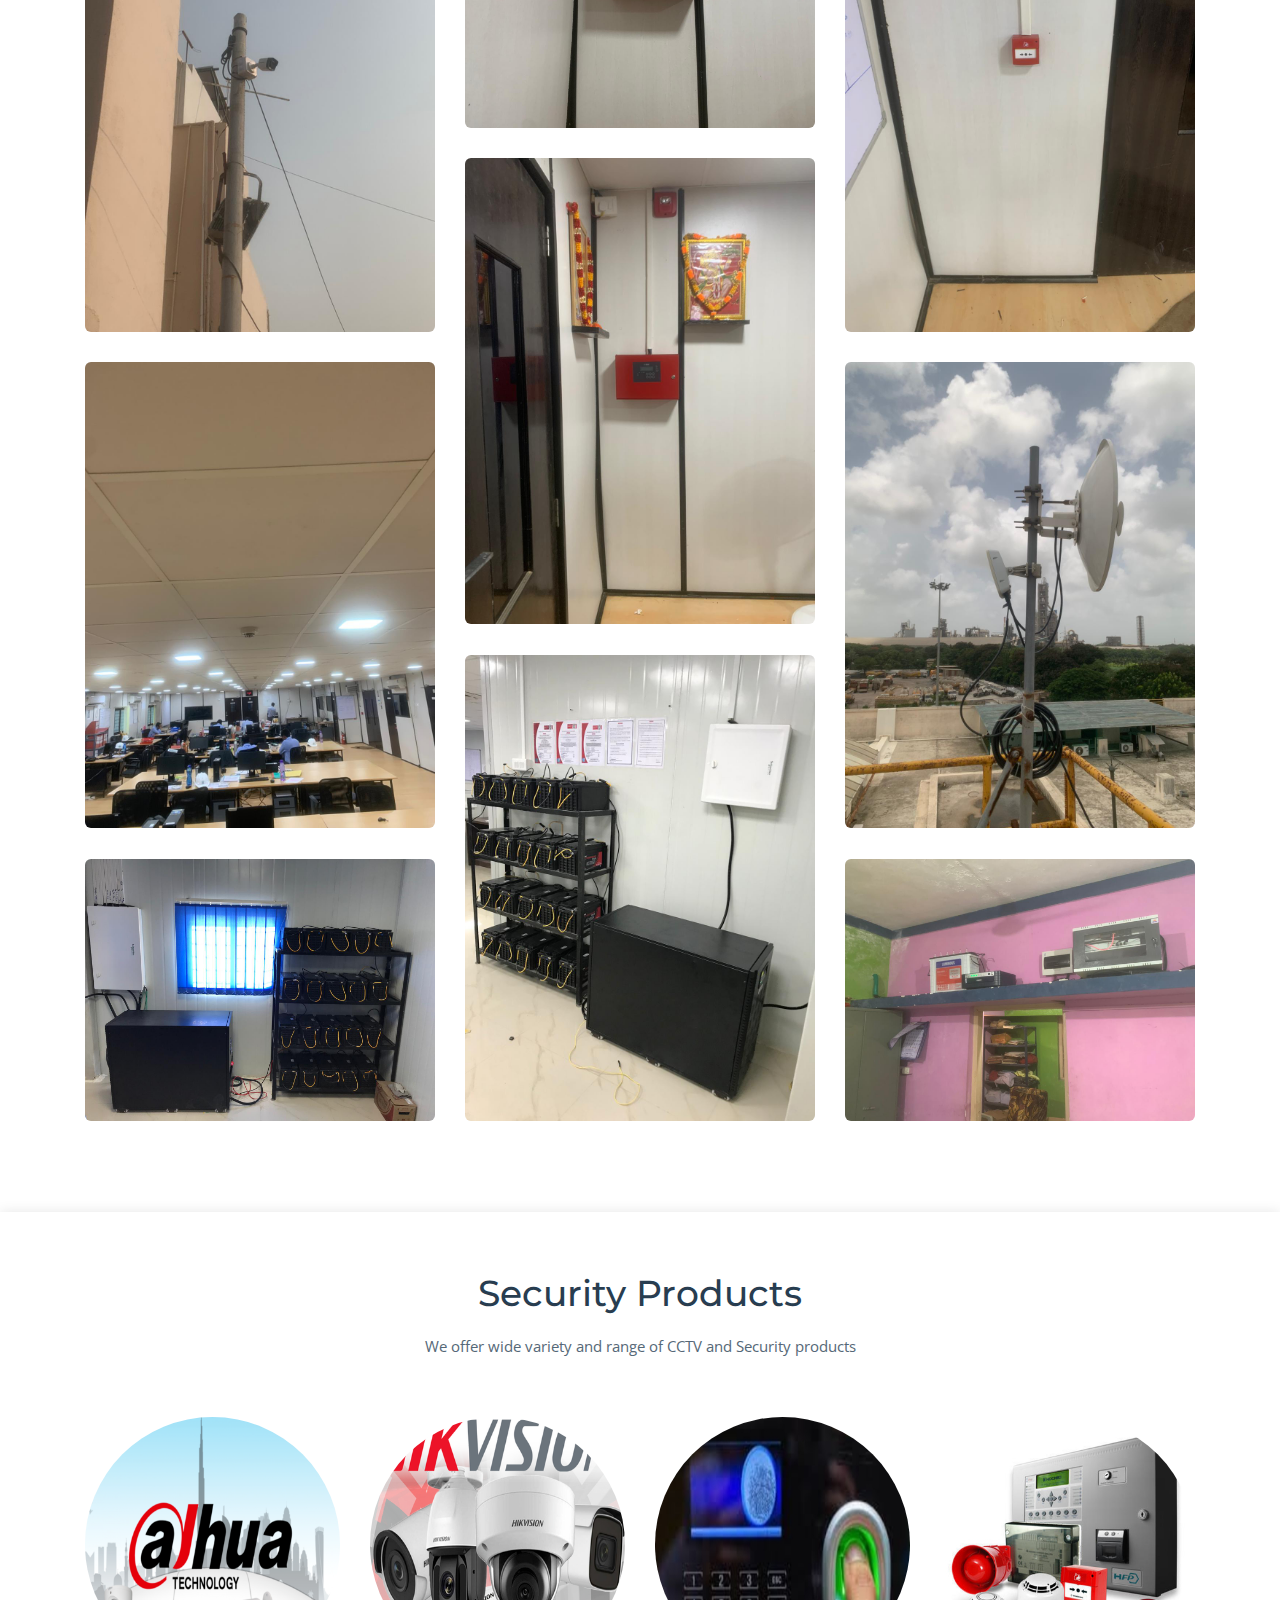
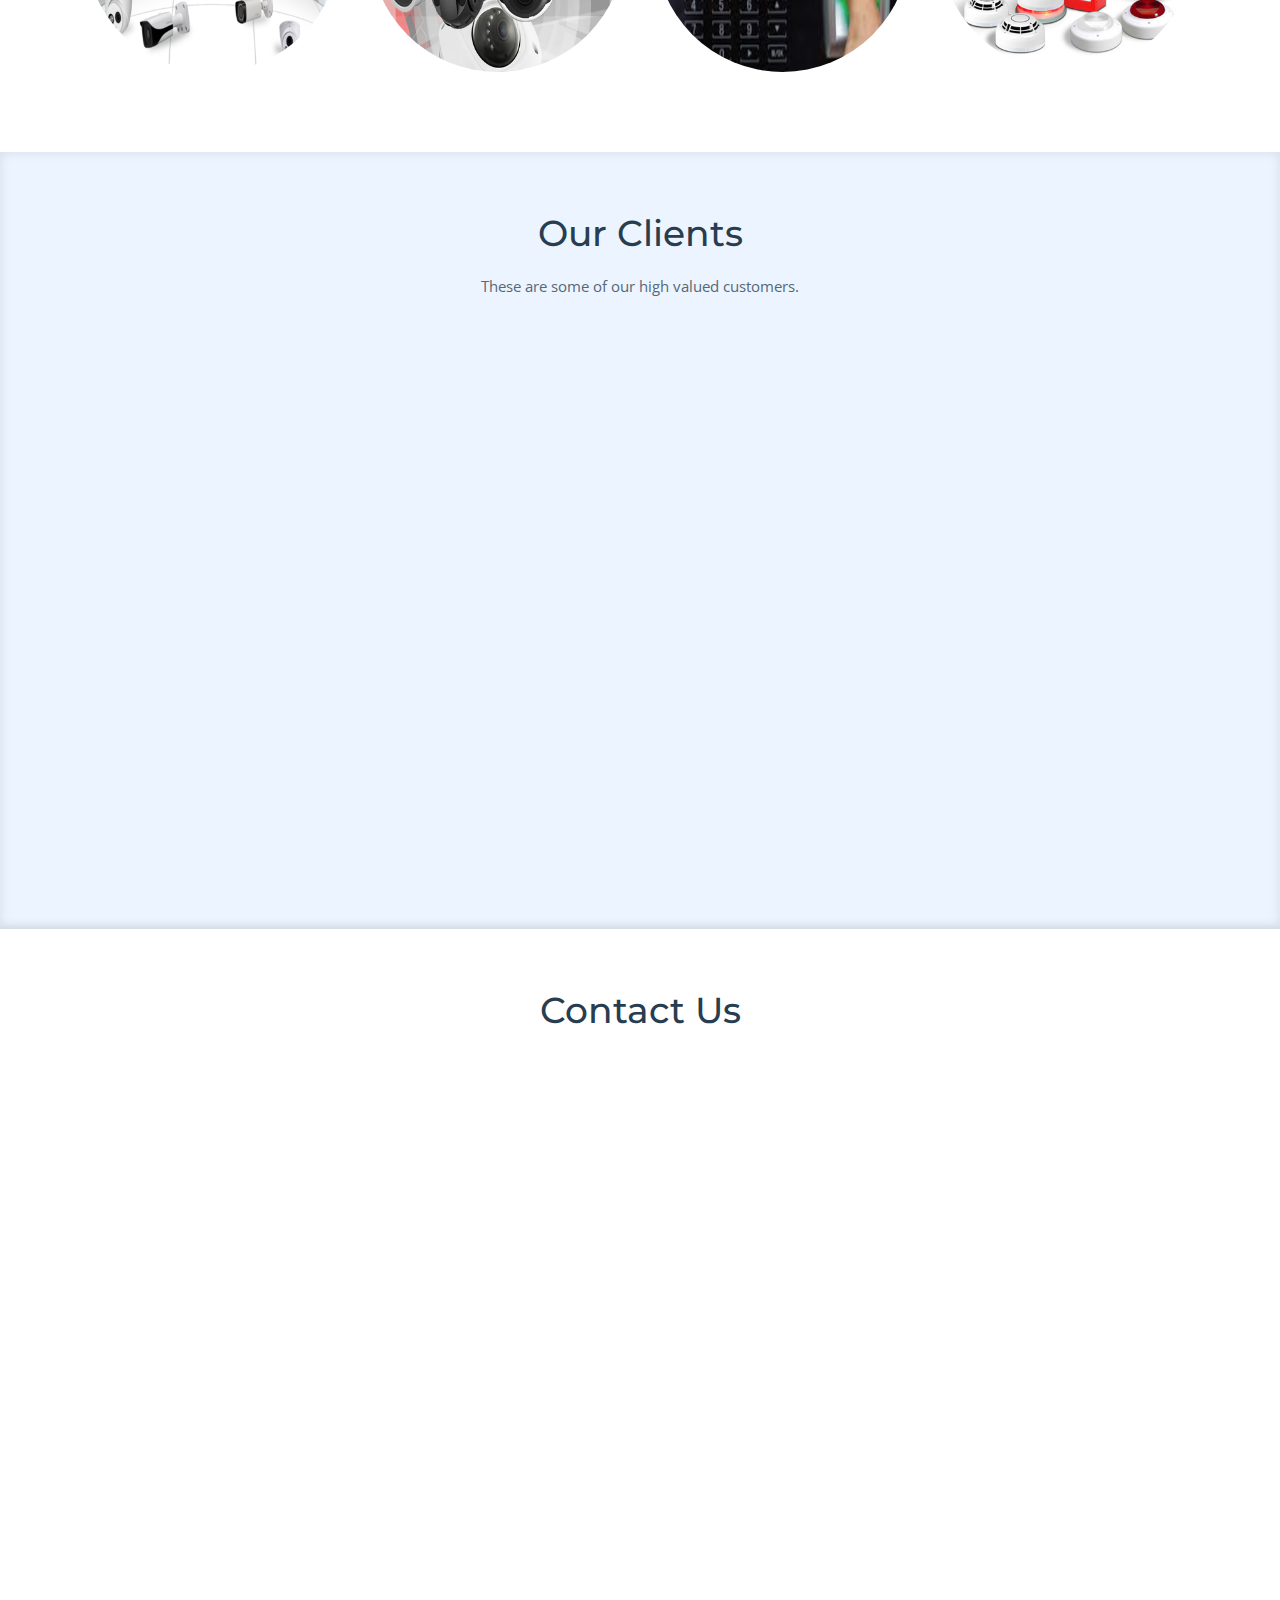
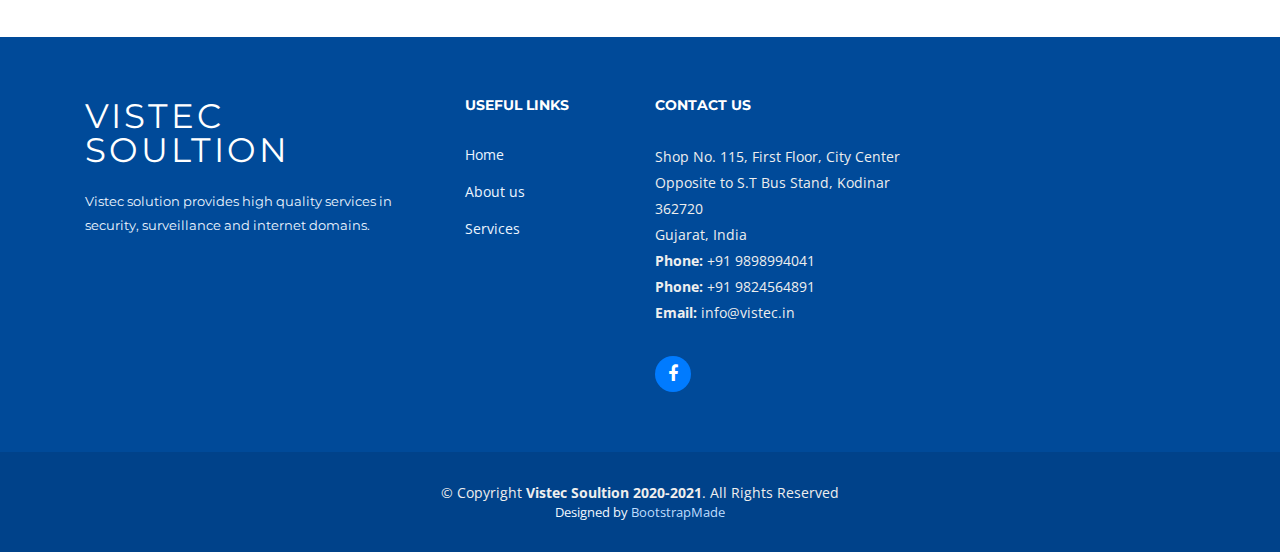
==== commit f578e23e: "final version" ====
--- a/index.html
+++ b/index.html
@@ -57,11 +57,12 @@
           <li><a href="#about">About Us</a></li>
           <li><a href="#services">Services</a></li>
           <!--<li><a href="#portfolio">Portfolio</a></li>-->
-          <li><a href="#team">Team</a></li>
-          <li class="drop-down"><a href="">Our subsidiaries</a>
+          <!-- <li><a href="#team">Security Products</a></li> -->
+          <li class="drop-down"><a href="">Products</a>
             <ul>
-              <li><a href="#">Vistec Solution</a></li>
-              <li><a href="vglobal/index.html">Vglobal</a></li>
+              <li><a href="#portfolio"></a>Portfolio</li>
+              <li><a href="#team"></a>Security Products</li>
+              <!-- <li><a href="vglobal/index.html">Vglobal</a></li> -->
               <!--<li class="drop-down"><a href="#">Drop Down 2</a>
                 <ul>
                   <li><a href="#">Deep Drop Down 1</a></li>
@@ -90,7 +91,7 @@
     <div class="container">
 
       <div class="intro-img">
-        <img src="img/intro-img.svg" alt="" class="img-fluid">
+        <img src="img/v.svg" alt="" class="img-fluid">
       </div>
 
       <div class="intro-info">
@@ -114,90 +115,103 @@
 
         <header class="section-header">
           <h3>About Us</h3>
-          <p>Lorem ipsum dolor sit amet, consectetur adipiscing elit, sed do eiusmod tempor incididunt ut labore et
-            dolore magna aliqua.</p>
+          <p>Your one place stop for all your security and internet needs.</p>
         </header>
 
         <div class="row about-container">
 
           <div class="col-lg-6 content order-lg-1 order-2">
             <p>
-              Lorem ipsum dolor sit amet, consectetur adipiscing elit, sed do eiusmod tempor incididunt ut labore et
-              dolore magna aliqua. Ut enim ad minim veniam, quis nostrud exercitation ullamco laboris nisi ut aliquip ex
-              ea commodo consequat.
+              Vistec provides high quality for all your needs. We have a redundant internet line so you are never offline. With high quality technical staff and low maintenance equipments you can be at peace about your internet connection.
             </p>
 
             <div class="icon-box wow fadeInUp">
               <div class="icon"><i class="fa fa-shopping-bag"></i></div>
-              <h4 class="title"><a href="">Eiusmod Tempor</a></h4>
-              <p class="description">Et harum quidem rerum facilis est et expedita distinctio. Nam libero tempore, cum
-                soluta nobis est eligendi</p>
+              <h4 class="title"><a href="">Online Shopping</a></h4>
+              <p class="description">Shop with super fast internet, no laggy connections anymore and shop with safety.</p>
             </div>
 
             <div class="icon-box wow fadeInUp" data-wow-delay="0.2s">
               <div class="icon"><i class="fa fa-photo"></i></div>
-              <h4 class="title"><a href="">Magni Dolores</a></h4>
-              <p class="description">Excepteur sint occaecat cupidatat non proident, sunt in culpa qui officia deserunt
-                mollit anim id est laborum</p>
+              <h4 class="title"><a href="">Media Consumption</a></h4>
+              <p class="description">Say bye bye to buffering. With High speed plans from vistec, you can watch Netflix, Hotstar, youtube and more without buffering.</p>
             </div>
 
             <div class="icon-box wow fadeInUp" data-wow-delay="0.4s">
-              <div class="icon"><i class="fa fa-bar-chart"></i></div>
-              <h4 class="title"><a href="">Dolor Sitema</a></h4>
-              <p class="description">Minim veniam, quis nostrud exercitation ullamco laboris nisi ut aliquip ex ea
-                commodo consequat tarad limino ata</p>
+              <div class="icon"><i class="fa fa-graduation-cap"></i></div>
+              <h4 class="title"><a href="">Online Education</a></h4>
+              <p class="description">Study with lag free videos. Attend online classes with high quality internet.</p>
             </div>
 
           </div>
 
           <div class="col-lg-6 background order-lg-2 order-1 wow fadeInUp">
-            <img src="img/about-img.svg" class="img-fluid" alt="">
+            <img src="img/about-1.jpg" class="img-fluid" alt="">
           </div>
         </div>
 
         <div class="row about-extra">
           <div class="col-lg-6 wow fadeInUp">
-            <img src="img/about-extra-1.svg" class="img-fluid" alt="">
+            <img src="img/about-22.jpg" class="img-fluid" alt="">
           </div>
           <div class="col-lg-6 wow fadeInUp pt-5 pt-lg-0">
-            <h4>Voluptatem dignissimos provident quasi corporis voluptates sit assumenda.</h4>
-            <p>
-              Ipsum in aspernatur ut possimus sint. Quia omnis est occaecati possimus ea. Quas molestiae perspiciatis
-              occaecati qui rerum. Deleniti quod porro sed quisquam saepe. Numquam mollitia recusandae non ad at et a.
-            </p>
-            <p>
-              Ad vitae recusandae odit possimus. Quaerat cum ipsum corrupti. Odit qui asperiores ea corporis deserunt
-              veritatis quidem expedita perferendis. Qui rerum eligendi ex doloribus quia sit. Porro rerum eum eum.
+            <h4>Crime Deterrent</h4>
+            <p>
+              We provide wide range of CCTV cameras and other security systems. We have IP cameras for remote surveillance for monitoring from any where in the world.
+            </p>
+            <p>
+              Whatever your needs be, we have got you covered.
+              Network CCTV camera, HDCVI camera, PTZ camera, Thermal Camera, Video Intercom, Machine Vision, Video Conferencing, Network Recorders, etc.
+            </p>
+            <p>
+              Only high quality products from renowned manufacturers with likes of Dahua Security, Hikvision and many more.
+              These systems covers wide variety of use cases from Farm monitoring to big manufacturing facility monitoring. Our specialized team is proficient in industrial wire fitting and networking.
             </p>
           </div>
         </div>
 
         <div class="row about-extra">
           <div class="col-lg-6 wow fadeInUp order-1 order-lg-2">
-            <img src="img/about-extra-2.svg" class="img-fluid" alt="">
+            <img src="img/about-33.jpg" class="img-fluid" alt="">
           </div>
 
           <div class="col-lg-6 wow fadeInUp pt-4 pt-lg-0 order-2 order-lg-1">
-            <h4>Neque saepe temporibus repellat ea ipsum et. Id vel et quia tempora facere reprehenderit.</h4>
-            <p>
-              Delectus alias ut incidunt delectus nam placeat in consequatur. Sed cupiditate quia ea quis. Voluptas nemo
-              qui aut distinctio. Cumque fugit earum est quam officiis numquam. Ducimus corporis autem at blanditiis
-              beatae incidunt sunt.
-            </p>
-            <p>
-              Voluptas saepe natus quidem blanditiis. Non sunt impedit voluptas mollitia beatae. Qui esse molestias.
-              Laudantium libero nisi vitae debitis. Dolorem cupiditate est perferendis iusto.
-            </p>
-            <p>
-              Eum quia in. Magni quas ipsum a. Quis ex voluptatem inventore sint quia modi. Numquam est aut fuga
-              mollitia exercitationem nam accusantium provident quia.
-            </p>
-          </div>
-
-        </div>
-
-      </div>
-    </section><!-- #about -->
+            <h4>Fire Protection System.</h4>
+            <p>
+              Effective fire detection system eliminates damage by ensuring that a fire can be prevented before it even starts.
+            </p>
+            <p>
+              We have Wet fire sprinkler system, Dry pipe systems, Special hazard fire protection systems, Gaseous fire suppression system, Dry chemical fire suppression system, Foam fire suppression system.
+            </p>
+            <p>
+              We also have fire safety equipments such as, fire extinguishres, smoke detectors, fire sprinklers, fire hydrants.
+            </p>
+            <p>
+              It cost industrial sector in India billions every year due to poor fire protection and planning.
+            </p>
+          </div>
+
+        </div>
+        <div class="row about-extra">
+          <div class="col-lg-6 wow fadeInUp">
+            <img src="img/about-44.jpg" class="img-fluid" alt="">
+          </div>
+          <div class="col-lg-6 wow fadeInUp pt-5 pt-lg-0">
+            <h4>Biometric Systems</h4>
+            <p>
+              Automated identification of the identity of anyone, restrict access to the people who are authorize and genuine.
+            </p>
+            <p>
+              We have Fingerprint recognition system, Facial recognition system, Voice recognition system, Retina scan system, Signature recognition systems.
+            </p>
+            <p>
+              Protect your intellectual property and hard earned money with our world class security systems.
+            </p>
+          </div>
+        </div>
+
+      </div>
+    </section>
 
     <!--==========================
       Services Section
@@ -216,16 +230,14 @@
             <div class="box">
               <div class="icon"><i class="ion-ios-videocam-outline" style="color: #ff689b;"></i></div>
               <h4 class="title"><a href="">Security CCTV Cameras</a></h4>
-              <p class="description">Voluptatum deleniti atque corrupti quos dolores et quas molestias excepturi sint
-                occaecati cupiditate non provident</p>
+              <p class="description">Installation planning, CCTV camera installation, Wire routing</p>
             </div>
           </div>
           <div class="col-md-6 col-lg-5 wow bounceInUp" data-wow-delay="0.1s" data-wow-duration="1.4s">
             <div class="box">
               <div class="icon"><i class="ion-ios-world-outline" style="color:#11ec1c;"></i></div>
               <h4 class="title"><a href="">Internet Service Providers</a></h4>
-              <p class="description">Excepteur sint occaecat cupidatat non proident, sunt in culpa qui officia deserunt
-                mollit anim id est laborum</p>
+              <p class="description">Equipments and Access point installation and setup, Network setup, 24/7 phone support.</p>
             </div>
           </div>
 
@@ -233,16 +245,14 @@
             <div class="box">
               <div class="icon"><i class="ion-ios-sunny-outline" style="color: #fffb02;"></i></div>
               <h4 class="title"><a href="">Solar Systems</a></h4>
-              <p class="description">Duis aute irure dolor in reprehenderit in voluptate velit esse cillum dolore eu
-                fugiat nulla pariatur</p>
+              <p class="description">Planning and designing the process, professional pipe fitting and routing for maximum efficiency.</p>
             </div>
           </div>
           <div class="col-md-6 col-lg-5 wow bounceInUp" data-wow-delay="0.1s" data-wow-duration="1.4s">
             <div class="box">
               <div class="icon"><i class="ion-ios-flame-outline" style="color:#ff0404;"></i></div>
               <h4 class="title"><a href="">Fire Safety Systems</a></h4>
-              <p class="description">Excepteur sint occaecat cupidatat non proident, sunt in culpa qui officia deserunt
-                mollit anim id est laborum</p>
+              <p class="description">Survey of the property, planning according to the fire safety norms, professional installation.</p>
             </div>
           </div>
 
@@ -250,16 +260,14 @@
             <div class="box">
               <div class="icon"><i class="ion-ios-cog" style="color: #00040c;"></i></div>
               <h4 class="title"><a href="vglobal/index.html">Home and Business automation</a></h4>
-              <p class="description">At vero eos et accusamus et iusto odio dignissimos ducimus qui blanditiis
-                praesentium voluptatum deleniti atque</p>
+              <p class="description">Any kind of business processing and automation needs. Planning and strategy for optimazation of workflow.</p>
             </div>
           </div>
           <div class="col-md-6 col-lg-5 wow bounceInUp" data-wow-delay="0.2s" data-wow-duration="1.4s">
             <div class="box">
               <div class="icon"><i class="ion-ios-flask-outline" style="color: #4680ff;"></i></div>
               <h4 class="title"><a href="">Industrial Services</a></h4>
-              <p class="description">Et harum quidem rerum facilis est et expedita distinctio. Nam libero tempore, cum
-                soluta nobis est eligendi</p>
+              <p class="description">Material procurement and acquisition, safety equipments and training, workshops on industrial discipline.</p>
             </div>
           </div>
 
@@ -274,44 +282,43 @@
     <section id="why-us" class="wow fadeIn">
       <div class="container">
         <header class="section-header">
-          <h3>Why choose us?</h3>
-          <p>Laudem latine persequeris id sed, ex fabulas delectus quo. No vel partiendo abhorreant vituperatoribus.</p>
+          <h3>Internet Services</h3>
+          <p>We are currently offering internet services according to your needs. Contact us and we will not dissapoint.</p>
         </header>
 
         <div class="row row-eq-height justify-content-center">
+
+          <div class="col-lg-4 mb-4">
+            <div class="card wow bounceInUp">
+              <i class="fa fa-phone-square"></i>
+              <div class="card-body">
+                <h5 class="card-title">Phone Support</h5>
+                <p class="card-text">we are at just a phone call away for any of your inquiries and support related questions.</p>
+                <!-- <a href="#" class="readmore">Read more </a> -->
+              </div>
+            </div>
+          </div>
 
           <div class="col-lg-4 mb-4">
             <div class="card wow bounceInUp">
               <i class="fa fa-diamond"></i>
               <div class="card-body">
-                <h5 class="card-title">Corporis dolorem</h5>
-                <p class="card-text">Deleniti optio et nisi dolorem debitis. Aliquam nobis est temporibus sunt ab
-                  inventore officiis aut voluptatibus.</p>
-                <a href="#" class="readmore">Read more </a>
+                <h5 class="card-title">Highly Technical Support Staff</h5>
+                <p class="card-text">We have highly technical staff available to your for our products support.
+                </p>
+                <!-- <a href="#" class="readmore">Read more </a> -->
               </div>
             </div>
           </div>
 
           <div class="col-lg-4 mb-4">
             <div class="card wow bounceInUp">
-              <i class="fa fa-language"></i>
+              <i class="fa fa-clock-o"></i>
               <div class="card-body">
-                <h5 class="card-title">Voluptates dolores</h5>
-                <p class="card-text">Voluptates nihil et quis omnis et eaque omnis sint aut. Ducimus dolorum aspernatur.
+                <h5 class="card-title">24/7 Support</h5>
+                <p class="card-text">Call us at any hour of the day and we will help you out.
                 </p>
-                <a href="#" class="readmore">Read more </a>
-              </div>
-            </div>
-          </div>
-
-          <div class="col-lg-4 mb-4">
-            <div class="card wow bounceInUp">
-              <i class="fa fa-object-group"></i>
-              <div class="card-body">
-                <h5 class="card-title">Eum ut aspernatur</h5>
-                <p class="card-text">Autem quod nesciunt eos ea aut amet laboriosam ab. Eos quis porro in non nemo ex.
-                </p>
-                <a href="#" class="readmore">Read more </a>
+                <!-- <a href="#" class="readmore">Read more </a> -->
               </div>
             </div>
           </div>
@@ -321,23 +328,23 @@
         <div class="row counters">
 
           <div class="col-lg-3 col-6 text-center">
-            <span data-toggle="counter-up">274</span>
-            <p>Clients</p>
+            <span data-toggle="counter-up">150</span>
+            <p>Satisfied Home Customers</p>
           </div>
 
           <div class="col-lg-3 col-6 text-center">
-            <span data-toggle="counter-up">421</span>
-            <p>Projects</p>
+            <span data-toggle="counter-up">15</span>
+            <p>Satisfied Company Customers</p>
           </div>
 
           <div class="col-lg-3 col-6 text-center">
-            <span data-toggle="counter-up">1,364</span>
+            <span data-toggle="counter-up">1,000</span>
             <p>Hours Of Support</p>
           </div>
 
           <div class="col-lg-3 col-6 text-center">
-            <span data-toggle="counter-up">18</span>
-            <p>Hard Workers</p>
+            <span data-toggle="counter-up">2</span>
+            <p>Number of Redundant lines</p>
           </div>
 
         </div>
@@ -348,147 +355,148 @@
     <!--==========================
       Portfolio Section
     ============================-->
-    <!--
+    
     <section id="portfolio" class="clearfix">
       <div class="container">
 
         <header class="section-header">
-          <h3 class="section-title">Our Portfolio</h3>
+          <h3 class="section-title">Portfolio</h3>
         </header>
 
         <div class="row">
           <div class="col-lg-12">
             <ul id="portfolio-flters">
               <li data-filter="*" class="filter-active">All</li>
-              <li data-filter=".filter-app">App</li>
-              <li data-filter=".filter-card">Card</li>
-              <li data-filter=".filter-web">Web</li>
+              <li data-filter=".filter-security">Security Systems</li>
+              <li data-filter=".filter-automation">Automation System</li>
+              <li data-filter=".filter-internet">Intenet Services</li>
+              <li data-filter=".filter-fire">Fire Systems</li>
             </ul>
           </div>
         </div>
 
         <div class="row portfolio-container">
 
-          <div class="col-lg-4 col-md-6 portfolio-item filter-app">
+          <div class="col-lg-4 col-md-6 portfolio-item filter-security">
             <div class="portfolio-wrap">
-              <img src="img/portfolio/app1.jpg" class="img-fluid" alt="">
+              <img src="img/portfolio/app-1.jpeg" class="img-fluid" alt="">
               <div class="portfolio-info">
-                <h4><a href="#">App 1</a></h4>
-                <p>App</p>
+                <h4><a href="#">CCTV Installation</a></h4>
+                <p>Security Systems</p>
                 <div>
-                  <a href="img/portfolio/app1.jpg" data-lightbox="portfolio" data-title="App 1" class="link-preview" title="Preview"><i class="ion ion-eye"></i></a>
+                  <a href="img/portfolio/app-1.jpeg" data-lightbox="portfolio" data-title="App 1" class="link-preview" title="Preview"><i class="ion ion-eye"></i></a>
                   <a href="#" class="link-details" title="More Details"><i class="ion ion-android-open"></i></a>
                 </div>
               </div>
             </div>
           </div>
 
-          <div class="col-lg-4 col-md-6 portfolio-item filter-web" data-wow-delay="0.1s">
+          <div class="col-lg-4 col-md-6 portfolio-item filter-fire" data-wow-delay="0.1s">
             <div class="portfolio-wrap">
-              <img src="img/portfolio/web3.jpg" class="img-fluid" alt="">
+              <img src="img/portfolio/app-2.jpeg" class="img-fluid" alt="">
               <div class="portfolio-info">
-                <h4><a href="#">Web 3</a></h4>
-                <p>Web</p>
+                <h4><a href="#">Fire System</a></h4>
+                <p>Fire System</p>
                 <div>
-                  <a href="img/portfolio/web3.jpg" class="link-preview" data-lightbox="portfolio" data-title="Web 3" title="Preview"><i class="ion ion-eye"></i></a>
+                  <a href="img/portfolio/app-2.jpeg" class="link-preview" data-lightbox="portfolio" data-title="Web 3" title="Preview"><i class="ion ion-eye"></i></a>
                   <a href="#" class="link-details" title="More Details"><i class="ion ion-android-open"></i></a>
                 </div>
               </div>
             </div>
           </div>
 
-          <div class="col-lg-4 col-md-6 portfolio-item filter-app" data-wow-delay="0.2s">
+          <div class="col-lg-4 col-md-6 portfolio-item filter-fire" data-wow-delay="0.2s">
             <div class="portfolio-wrap">
-              <img src="img/portfolio/app2.jpg" class="img-fluid" alt="">
+              <img src="img/portfolio/app-3.jpeg" class="img-fluid" alt="">
               <div class="portfolio-info">
-                <h4><a href="#">App 2</a></h4>
-                <p>App</p>
+                <h4><a href="#">Fire System</a></h4>
+                <p>Fire System</p>
                 <div>
-                  <a href="img/portfolio/app2.jpg" class="link-preview" data-lightbox="portfolio" data-title="App 2" title="Preview"><i class="ion ion-eye"></i></a>
+                  <a href="img/portfolio/app-3.jpeg" class="link-preview" data-lightbox="portfolio" data-title="App 2" title="Preview"><i class="ion ion-eye"></i></a>
                   <a href="#" class="link-details" title="More Details"><i class="ion ion-android-open"></i></a>
                 </div>
               </div>
             </div>
           </div>
 
-          <div class="col-lg-4 col-md-6 portfolio-item filter-card">
+          <div class="col-lg-4 col-md-6 portfolio-item filter-fire">
             <div class="portfolio-wrap">
-              <img src="img/portfolio/card2.jpg" class="img-fluid" alt="">
+              <img src="img/portfolio/app-5.jpeg" class="img-fluid" alt="">
               <div class="portfolio-info">
-                <h4><a href="#">Card 2</a></h4>
-                <p>Card</p>
+                <h4><a href="#">Fire System</a></h4>
+                <p>Fire System</p>
                 <div>
-                  <a href="img/portfolio/card2.jpg" class="link-preview" data-lightbox="portfolio" data-title="Card 2" title="Preview"><i class="ion ion-eye"></i></a>
+                  <a href="img/portfolio/app-5.jpeIntenet Servicesg" class="link-preview" data-lightbox="portfolio" data-title="Card 2" title="Preview"><i class="ion ion-eye"></i></a>
                   <a href="#" class="link-details" title="More Details"><i class="ion ion-android-open"></i></a>
                 </div>
               </div>
             </div>
           </div>
 
-          <div class="col-lg-4 col-md-6 portfolio-item filter-web" data-wow-delay="0.1s">
+          <div class="col-lg-4 col-md-6 portfolio-item filter-fire" data-wow-delay="0.1s">
             <div class="portfolio-wrap">
-              <img src="img/portfolio/web2.jpg" class="img-fluid" alt="">
+              <img src="img/portfolio/app-6.jpeg" class="img-fluid" alt="">
               <div class="portfolio-info">
-                <h4><a href="#">Web 2</a></h4>
-                <p>Web</p>
+                <h4><a href="#">Smoke detector</a></h4>
+                <p>Fire System</p>
                 <div>
-                  <a href="img/portfolio/web2.jpg" class="link-preview" data-lightbox="portfolio" data-title="Web 2" title="Preview"><i class="ion ion-eye"></i></a>
+                  <a href="img/portfolio/app-6.jpeg" class="link-preview" data-lightbox="portfolio" data-title="Web 2" title="Preview"><i class="ion ion-eye"></i></a>
                   <a href="#" class="link-details" title="More Details"><i class="ion ion-android-open"></i></a>
                 </div>
               </div>
             </div>
           </div>
 
-          <div class="col-lg-4 col-md-6 portfolio-item filter-app" data-wow-delay="0.2s">
+          <div class="col-lg-4 col-md-6 portfolio-item filter-internet" data-wow-delay="0.2s">
             <div class="portfolio-wrap">
-              <img src="img/portfolio/app3.jpg" class="img-fluid" alt="">
+              <img src="img/portfolio/app-7.jpeg" class="img-fluid" alt="">
               <div class="portfolio-info">
-                <h4><a href="#">App 3</a></h4>
-                <p>App</p>
+                <h4><a href="#">Wireless Access Point</a></h4>
+                <p>Internet Services</p>
                 <div>
-                  <a href="img/portfolio/app3.jpg" class="link-preview" data-lightbox="portfolio" data-title="App 3" title="Preview"><i class="ion ion-eye"></i></a>
+                  <a href="img/portfolio/app-7.jpeg" class="link-preview" data-lightbox="portfolio" data-title="App 3" title="Preview"><i class="ion ion-eye"></i></a>
                   <a href="#" class="link-details" title="More Details"><i class="ion ion-android-open"></i></a>
                 </div>
               </div>
             </div>
           </div>
 
-          <div class="col-lg-4 col-md-6 portfolio-item filter-card">
+          <div class="col-lg-4 col-md-6 portfolio-item filter-automation">
             <div class="portfolio-wrap">
-              <img src="img/portfolio/card1.jpg" class="img-fluid" alt="">
+              <img src="img/portfolio/app-8.jpeg" class="img-fluid" alt="">
               <div class="portfolio-info">
-                <h4><a href="#">Card 1</a></h4>
-                <p>Card</p>
+                <h4><a href="#">Online UPS</a></h4>
+                <p>Automation</p>
                 <div>
-                  <a href="img/portfolio/card1.jpg" class="link-preview" data-lightbox="portfolio" data-title="Card 1" title="Preview"><i class="ion ion-eye"></i></a>
+                  <a href="img/portfolio/app-8.jpeg" class="link-preview" data-lightbox="portfolio" data-title="Card 1" title="Preview"><i class="ion ion-eye"></i></a>
                   <a href="#" class="link-details" title="More Details"><i class="ion ion-android-open"></i></a>
                 </div>
               </div>
             </div>
           </div>
 
-          <div class="col-lg-4 col-md-6 portfolio-item filter-card" data-wow-delay="0.1s">
+          <div class="col-lg-4 col-md-6 portfolio-item filter-automation" data-wow-delay="0.1s">
             <div class="portfolio-wrap">
-              <img src="img/portfolio/card3.jpg" class="img-fluid" alt="">
+              <img src="img/portfolio/app-9.jpeg" class="img-fluid" alt="">
               <div class="portfolio-info">
-                <h4><a href="#">Card 3</a></h4>
-                <p>Card</p>
+                <h4><a href="#">Online UPS</a></h4>
+                <p>Automation</p>
                 <div>
-                  <a href="img/portfolio/card3.jpg" class="link-preview" data-lightbox="portfolio" data-title="Card 3" title="Preview"><i class="ion ion-eye"></i></a>
+                  <a href="img/portfolio/app-9.jpeg" class="link-preview" data-lightbox="portfolio" data-title="Card 3" title="Preview"><i class="ion ion-eye"></i></a>
                   <a href="#" class="link-details" title="More Details"><i class="ion ion-android-open"></i></a>
                 </div>
               </div>
             </div>
           </div>
 
-          <div class="col-lg-4 col-md-6 portfolio-item filter-web" data-wow-delay="0.2s">
+          <div class="col-lg-4 col-md-6 portfolio-item filter-security" data-wow-delay="0.2s">
             <div class="portfolio-wrap">
-              <img src="img/portfolio/web1.jpg" class="img-fluid" alt="">
+              <img src="img/portfolio/app-10.jpeg" class="img-fluid" alt="">
               <div class="portfolio-info">
-                <h4><a href="#">Web 1</a></h4>
-                <p>Web</p>
+                <h4><a href="#">CCTV Installation</a></h4>
+                <p>Security Systems</p>
                 <div>
-                  <a href="img/portfolio/web1.jpg" class="link-preview" data-lightbox="portfolio" data-title="Web 1" title="Preview"><i class="ion ion-eye"></i></a>
+                  <a href="img/portfolio/app-10.jpeg" class="link-preview" data-lightbox="portfolio" data-title="Web 1" title="Preview"><i class="ion ion-eye"></i></a>
                   <a href="#" class="link-details" title="More Details"><i class="ion ion-android-open"></i></a>
                 </div>
               </div>
@@ -498,13 +506,13 @@
         </div>
 
       </div>
-    </section> -->
+    </section>
     <!-- #portfolio -->
 
     <!--==========================
       Clients Section
     ============================-->
-    <section id="testimonials" class="section-bg">
+    <!-- <section id="testimonials" class="section-bg">
       <div class="container">
 
         <header class="section-header">
@@ -573,31 +581,101 @@
 
 
       </div>
-    </section><!-- #testimonials -->
-
-    <!--==========================
-      Team Section
+    </section>#testimonials -->
+
+    <!-- ==========================
+      CCTV camera Section
     ============================-->
     <section id="team">
+      <div class="container" data-aos="fade-up">
+        <div class="section-header">
+          <h3>Security Products</h3>
+          <p>We offer wide variety and range of CCTV and Security products</p>
+        </div>
+
+        <div class="row">
+
+          <div class="col-lg-3 col-md-6" data-aos="zoom-out" data-aos-delay="100">
+            <div class="member">
+              <img src="img/products/dahua-camera.png" class="img-fluid" alt="">
+              <div class="member-info">
+                <div class="member-info-content">
+                  <h4>Dahua Security</h4>
+                  <span>CCTV systems, Video Conferencing</span>
+                  <div class="social">
+                    <a href="https://www.dahuasecurity.com/in/products"><i class="fa fa-globe"></i></a>
+                  </div>
+                </div>
+              </div>
+            </div>
+          </div>
+
+          <div class="col-lg-3 col-md-6" data-aos="zoom-out" data-aos-delay="200">
+            <div class="member">
+              <img src="img/products/hkvision.png" class="img-fluid" alt="">
+              <div class="member-info">
+                <div class="member-info-content">
+                  <h4>Hikvision</h4>
+                  <span>CCTV systems, IoT sytems </span>
+                  <div class="social">
+                    <a href="https://www.hikvision.com/en/"><i class="fa fa-globe"></i></a>
+                  </div>
+                </div>
+              </div>
+            </div>
+          </div>
+
+          <div class="col-lg-3 col-md-6" data-aos="zoom-out" data-aos-delay="300">
+            <div class="member">
+              <img src="img/products/bio.jpg" class="img-fluid" alt="">
+              <div class="member-info">
+                <div class="member-info-content">
+                  <h4>Biometric Systems</h4>
+                  <span>Attendence system, face and voice recognition</span>
+                  <div class="social">
+                    <!-- <a href=""><i class="fa fa-globe"></i></a> -->
+                  </div>
+                </div>
+              </div>
+            </div>
+          </div>
+
+          <div class="col-lg-3 col-md-6" data-aos="zoom-out" data-aos-delay="400">
+            <div class="member">
+              <img src="img/products/fire.jpg" class="img-fluid" alt="">
+              <div class="member-info">
+                <div class="member-info-content">
+                  <h4>Fire Safety System</h4>
+                  <span>Fire hydrants, sprinklers</span>
+                  <div class="social">
+                    <!-- <a href=""><i class="fa fa-globe"></i></a> -->
+                  </div>
+                </div>
+              </div>
+            </div>
+          </div>
+
+        </div>
+
+      </div>
+    </section><!-- End Team Section -->
+    <!-- <section id="team">
       <div class="container">
         <div class="section-header">
-          <h3>Team</h3>
-          <p>Sed ut perspiciatis unde omnis iste natus error sit voluptatem accusantium doloremque</p>
+          <h3>Security Products</h3>
+          <p>We offer wide variety and range of CCTV and Security products</p>
         </div>
 
         <div class="row">
 
           <div class="col-lg-3 col-md-6 wow fadeInUp">
             <div class="member">
-              <img src="img/team-1.jpg" class="img-fluid" alt="">
+              <img src="img/products/dahua-camera.png" class="img-fluid" alt="">
               <div class="member-info">
                 <div class="member-info-content">
-                  <h4>Walter White</h4>
-                  <span>Chief Executive Officer</span>
+                  <h4>Dahua Security Products</h4>
+                  <span>Cameras, NVR/DVR, Night Vision Cameras, IP cameras</span>
                   <div class="social">
-                    <a href=""><i class="fa fa-twitter"></i></a>
-                    <a href=""><i class="fa fa-facebook"></i></a>
-                    <a href=""><i class="fa fa-google-plus"></i></a>
                     <a href=""><i class="fa fa-linkedin"></i></a>
                   </div>
                 </div>
@@ -607,16 +685,13 @@
 
           <div class="col-lg-3 col-md-6 wow fadeInUp" data-wow-delay="0.1s">
             <div class="member">
-              <img src="img/team-2.jpg" class="img-fluid" alt="">
+              <img src="img/products/hikvision.png" class="img-fluid" alt="">
               <div class="member-info">
                 <div class="member-info-content">
-                  <h4>Sarah Jhonson</h4>
-                  <span>Product Manager</span>
+                  <h4>Hikvision</h4>
+                  <span>Network Camera, HD camera, Thermal Camera</span>
                   <div class="social">
-                    <a href=""><i class="fa fa-twitter"></i></a>
-                    <a href=""><i class="fa fa-facebook"></i></a>
-                    <a href=""><i class="fa fa-google-plus"></i></a>
-                    <a href=""><i class="fa fa-linkedin"></i></a>
+                    <a href=""><i class="fa fa-internet-explorer"></i></a>  
                   </div>
                 </div>
               </div>
@@ -625,16 +700,13 @@
 
           <div class="col-lg-3 col-md-6 wow fadeInUp" data-wow-delay="0.2s">
             <div class="member">
-              <img src="img/team-3.jpg" class="img-fluid" alt="">
+              <img src="img/products/bio.jpg" class="img-fluid" alt="">
               <div class="member-info">
                 <div class="member-info-content">
-                  <h4>William Anderson</h4>
-                  <span>CTO</span>
+                  <h4>Bio Metric Systems</h4>
+                  <span>Access Control, Attendence systems</span>
                   <div class="social">
-                    <a href=""><i class="fa fa-twitter"></i></a>
-                    <a href=""><i class="fa fa-facebook"></i></a>
-                    <a href=""><i class="fa fa-google-plus"></i></a>
-                    <a href=""><i class="fa fa-linkedin"></i></a>
+                    <a href=""><i class="fa fa-internet-explorer"></i></a>
                   </div>
                 </div>
               </div>
@@ -643,16 +715,13 @@
 
           <div class="col-lg-3 col-md-6 wow fadeInUp" data-wow-delay="0.3s">
             <div class="member">
-              <img src="img/team-4.jpg" class="img-fluid" alt="">
+              <img src="img/products/fire.png" class="img-fluid" alt="">
               <div class="member-info">
                 <div class="member-info-content">
-                  <h4>Amanda Jepson</h4>
-                  <span>Accountant</span>
+                  <h4>Fire Safety Systems</h4>
+                  <span>Fully Automated fire saftey systems</span>
                   <div class="social">
-                    <a href=""><i class="fa fa-twitter"></i></a>
-                    <a href=""><i class="fa fa-facebook"></i></a>
-                    <a href=""><i class="fa fa-google-plus"></i></a>
-                    <a href=""><i class="fa fa-linkedin"></i></a>
+                    <a href=""><i class="fa fa-internet-explorer"></i></a>
                   </div>
                 </div>
               </div>
@@ -662,7 +731,7 @@
         </div>
 
       </div>
-    </section><!-- #team -->
+    </section> -->
 
     <!--==========================
       Clients Section
@@ -673,7 +742,7 @@
 
         <div class="section-header">
           <h3>Our Clients</h3>
-          <p>Sed ut perspiciatis unde omnis iste natus error sit voluptatem accusantium doloremque dere santome nida.
+          <p>These are some of our high valued customers.
           </p>
         </div>
 
@@ -723,16 +792,36 @@
 
           <div class="col-lg-3 col-md-4 col-xs-6">
             <div class="client-logo">
-              <img src="img/clients/client-7.png" class="img-fluid" alt="">
+              <a href="https://www.ihi.co.jp/en/" target="_blank"><img src="img/clients/client-7.jpg" class="img-fluid" alt=""></a>
             </div>
           </div>
 
           <div class="col-lg-3 col-md-4 col-xs-6">
             <div class="client-logo">
-              <img src="img/clients/client-8.png" class="img-fluid" alt="">
-            </div>
-          </div>
-
+              <a href="https://www.rotaryeng.co.th/" target="_blank"><img src="img/clients/client-8.jpg" class="img-fluid" alt=""></a>
+            </div>
+          </div>
+
+          <div class="col-lg-3 col-md-4 col-xs-6">
+            <div class="client-logo">
+              <a href="https://www.panchayat.gov.in/" target="_blank"><img src="img/clients/client-9.png" class="img-fluid"
+                  alt="gram-panchayat"></a>
+            </div>
+          </div>
+
+          <div class="col-lg-3 col-md-4 col-xs-6">
+            <div class="client-logo">
+              <a href="https://www.ambujahospital.org/" target="_blank"><img src="img/clients/client-10.jpeg" class="img-fluid"
+                  alt="Ambuja Hospital"></a>
+            </div>
+          </div>
+
+          <div class="col-lg-3 col-md-4 col-xs-6">
+            <div class="client-logo">
+              <a href="http://www.dthinfra.com/" target="_blank"><img src="img/clients/client-11.jpeg" class="img-fluid"
+                  alt="DTH infra"></a>
+            </div>
+          </div>
         </div>
 
       </div>
@@ -851,19 +940,17 @@
 
           <div class="col-lg-4 col-md-6 footer-info">
             <h3>Vistec Soultion</h3>
-            <p>Cras fermentum odio eu feugiat lide par naso tierra. Justo eget nada terra videa magna derita valies
-              darta donna mare fermentum iaculis eu non diam phasellus. Scelerisque felis imperdiet proin fermentum leo.
-              Amet volutpat consequat mauris nunc congue.</p>
+            <p>Vistec solution provides high quality services in security, surveillance and internet domains.</p>
           </div>
 
           <div class="col-lg-2 col-md-6 footer-links">
             <h4>Useful Links</h4>
             <ul>
               <li><a href="#">Home</a></li>
-              <li><a href="#">About us</a></li>
-              <li><a href="#">Services</a></li>
-              <li><a href="#">Terms of service</a></li>
-              <li><a href="#">Privacy policy</a></li>
+              <li><a href="#about">About us</a></li>
+              <li><a href="#services">Services</a></li>
+              <!-- <li><a href="#">Terms of service</a></li> -->
+              <!-- <li><a href="#">Privacy policy</a></li> -->
             </ul>
           </div>
 
@@ -879,11 +966,11 @@
             </p>
 
             <div class="social-links">
-              <a href="#" class="twitter"><i class="fa fa-twitter"></i></a>
-              <a href="#" class="facebook"><i class="fa fa-facebook"></i></a>
-              <a href="#" class="instagram"><i class="fa fa-instagram"></i></a>
+              <!-- <a href="#" class="twitter"><i class="fa fa-twitter"></i></a> -->
+              <a href="https://www.facebook.com/VistecSolutions/" class="facebook"><i class="fa fa-facebook"></i></a>
+              <!-- <a href="#" class="instagram"><i class="fa fa-instagram"></i></a> -->
               <!--<a href="#" class="google-plus"><i class="fa fa-google-plus"></i></a>-->
-              <a href="#" class="linkedin"><i class="fa fa-linkedin"></i></a>
+              <!-- <a href="#" class="linkedin"><i class="fa fa-linkedin"></i></a> -->
             </div>
 
           </div>
@@ -902,7 +989,7 @@
 
     <div class="container">
       <div class="copyright">
-        &copy; Copyright <strong>Vistec Soultion</strong>. All Rights Reserved
+        &copy; Copyright <strong>Vistec Soultion 2020-2021</strong>. All Rights Reserved
       </div>
       <div class="credits">
         <!--
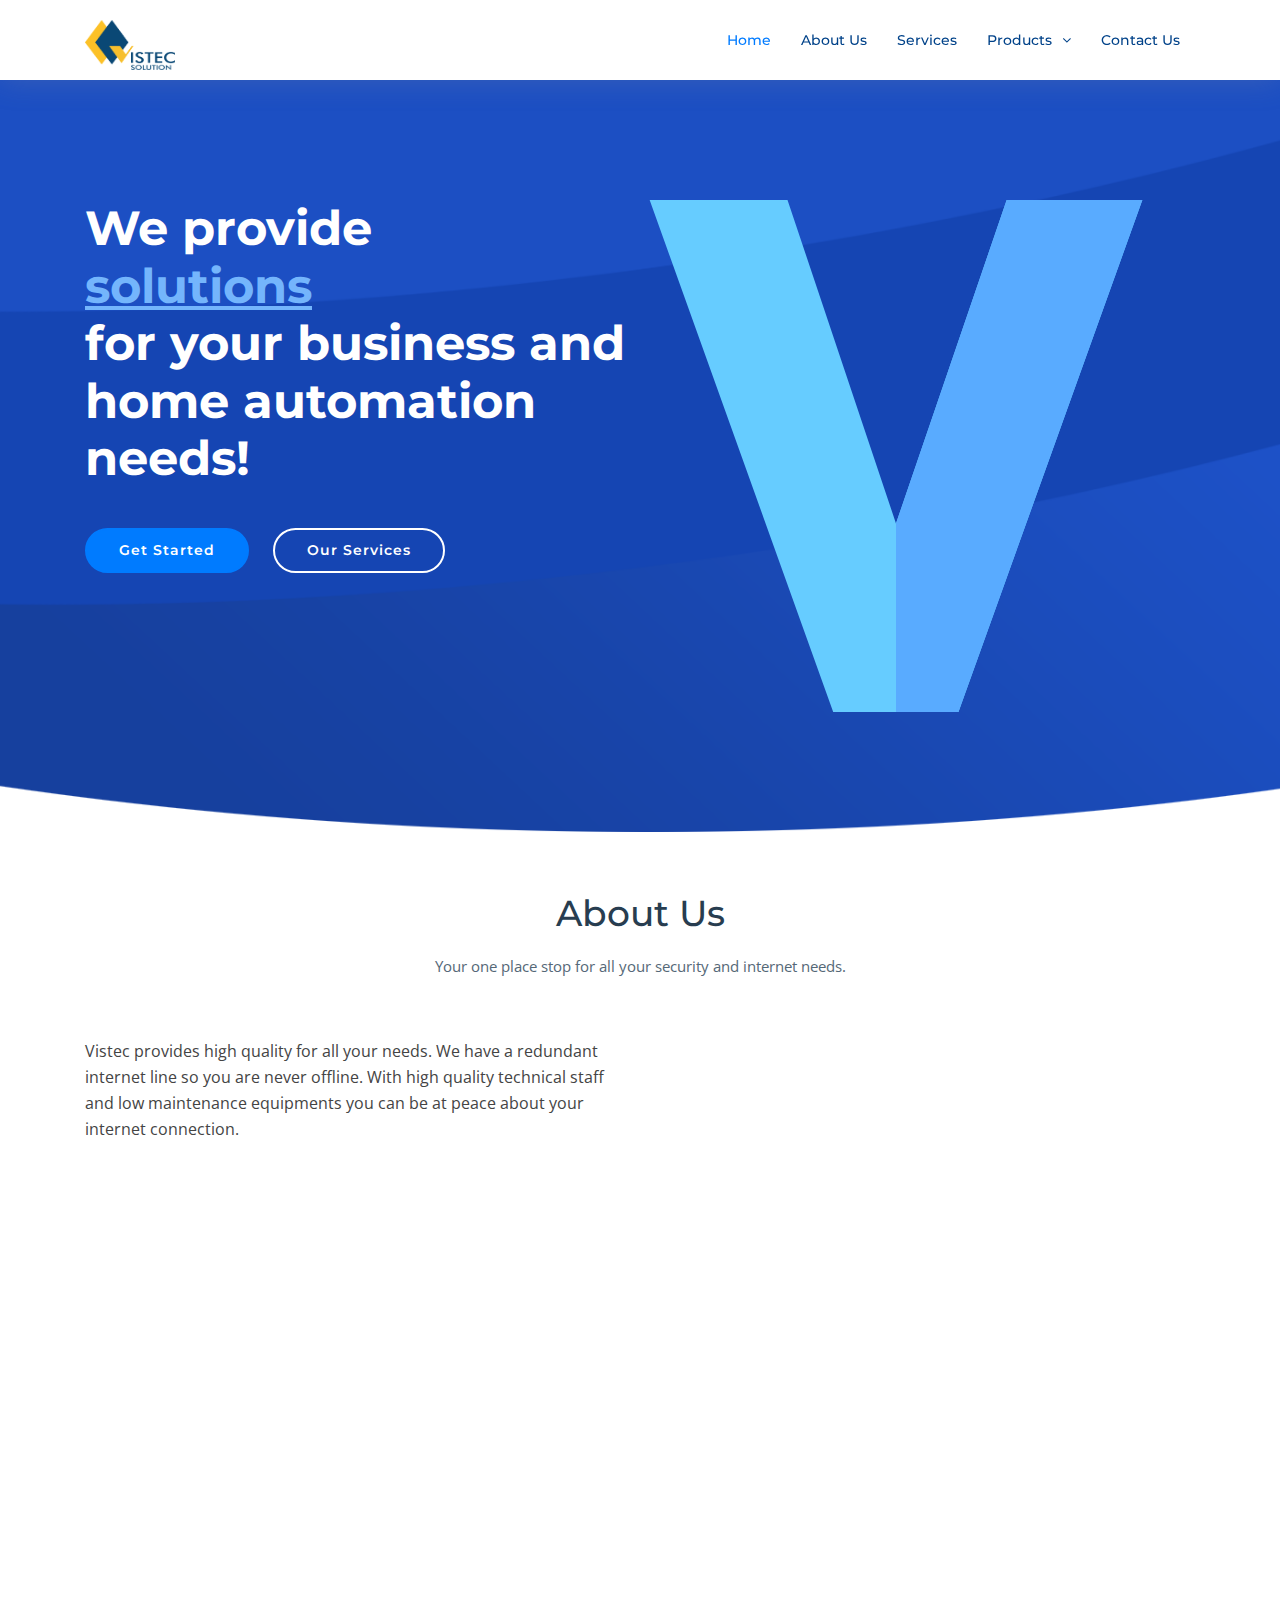
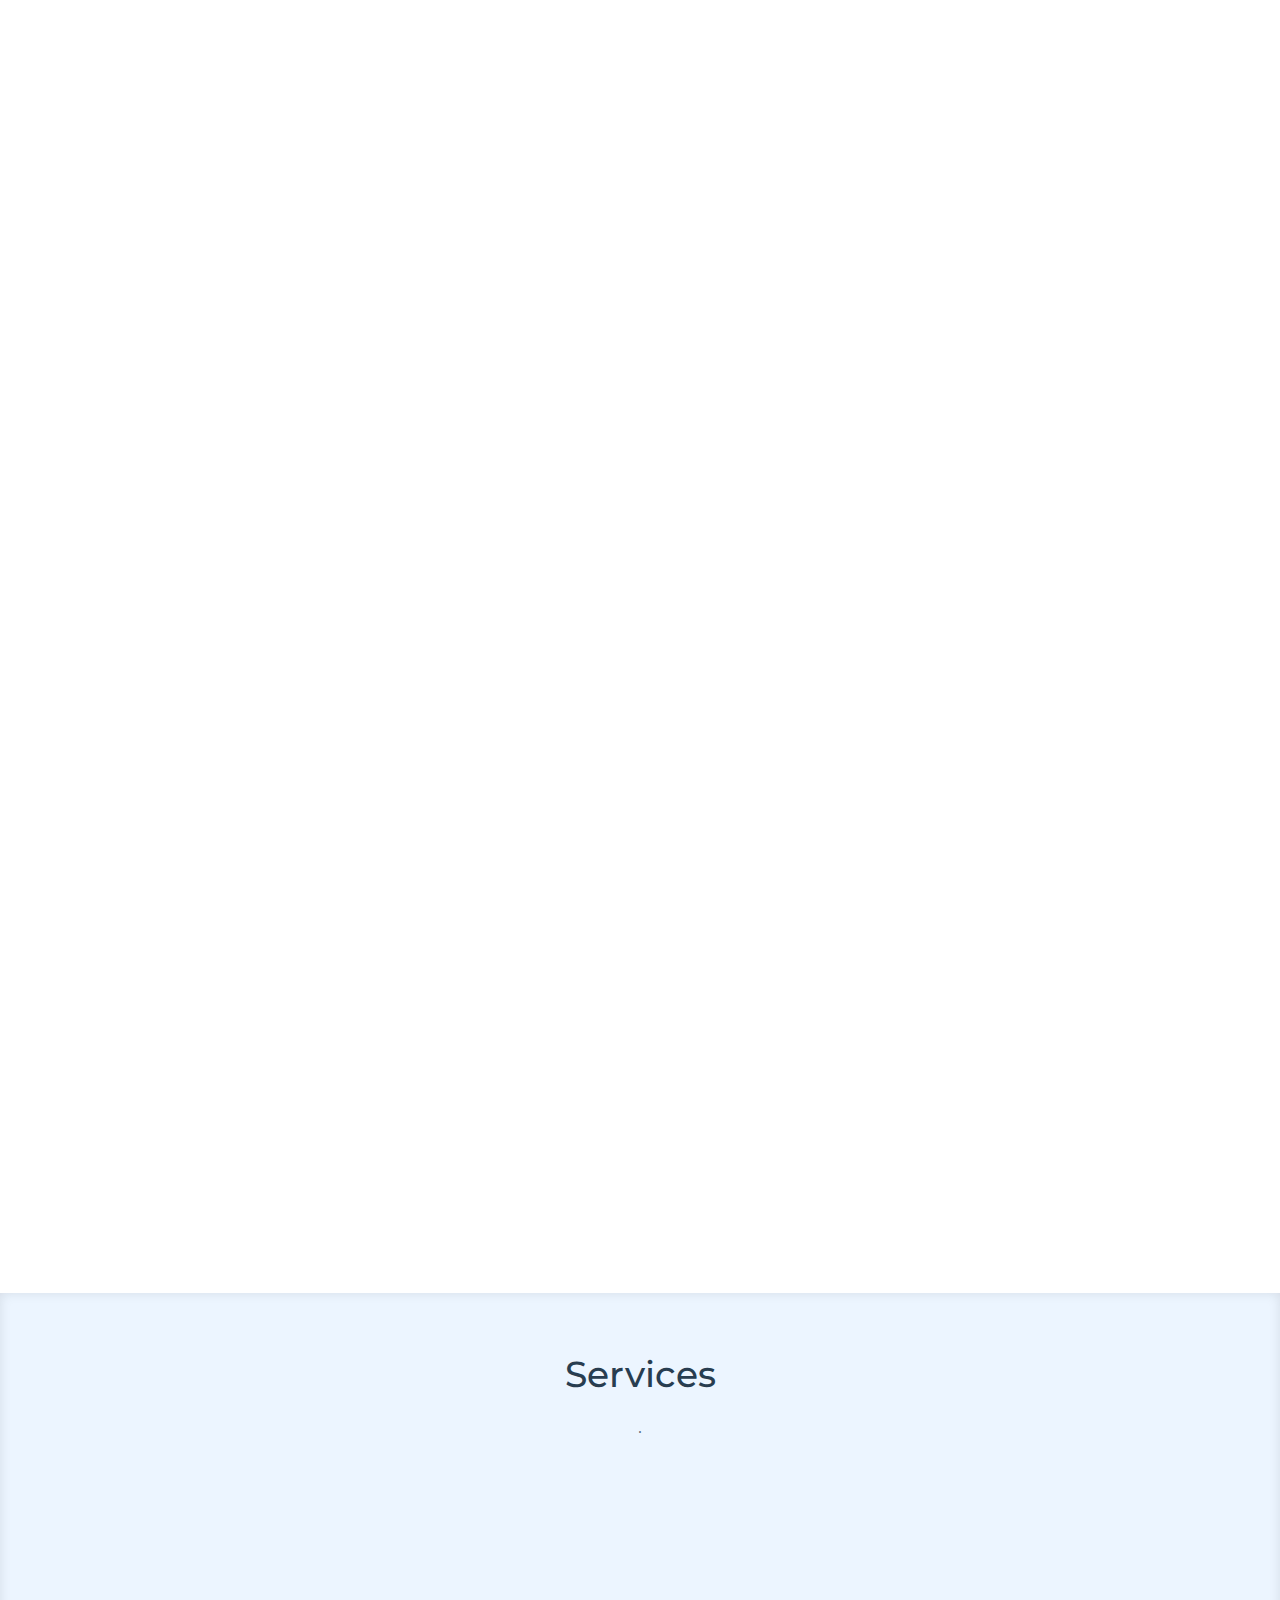
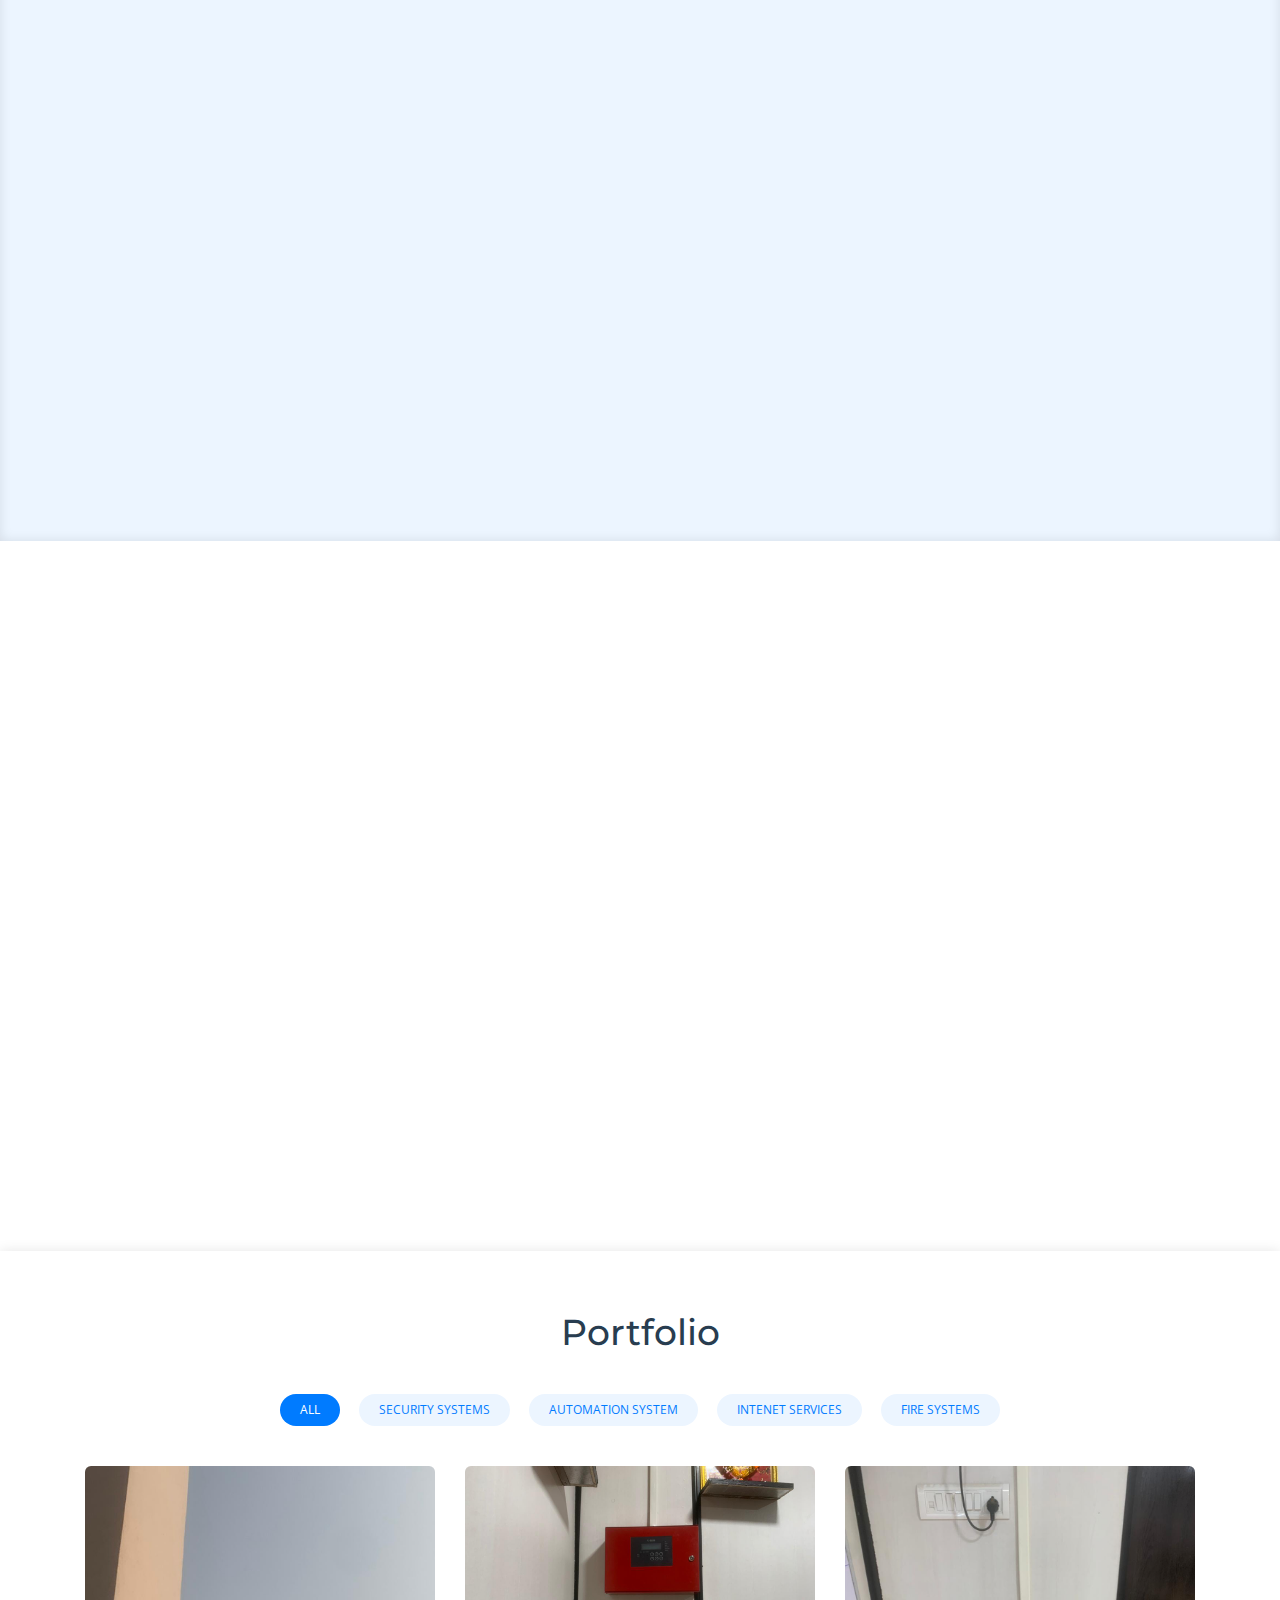
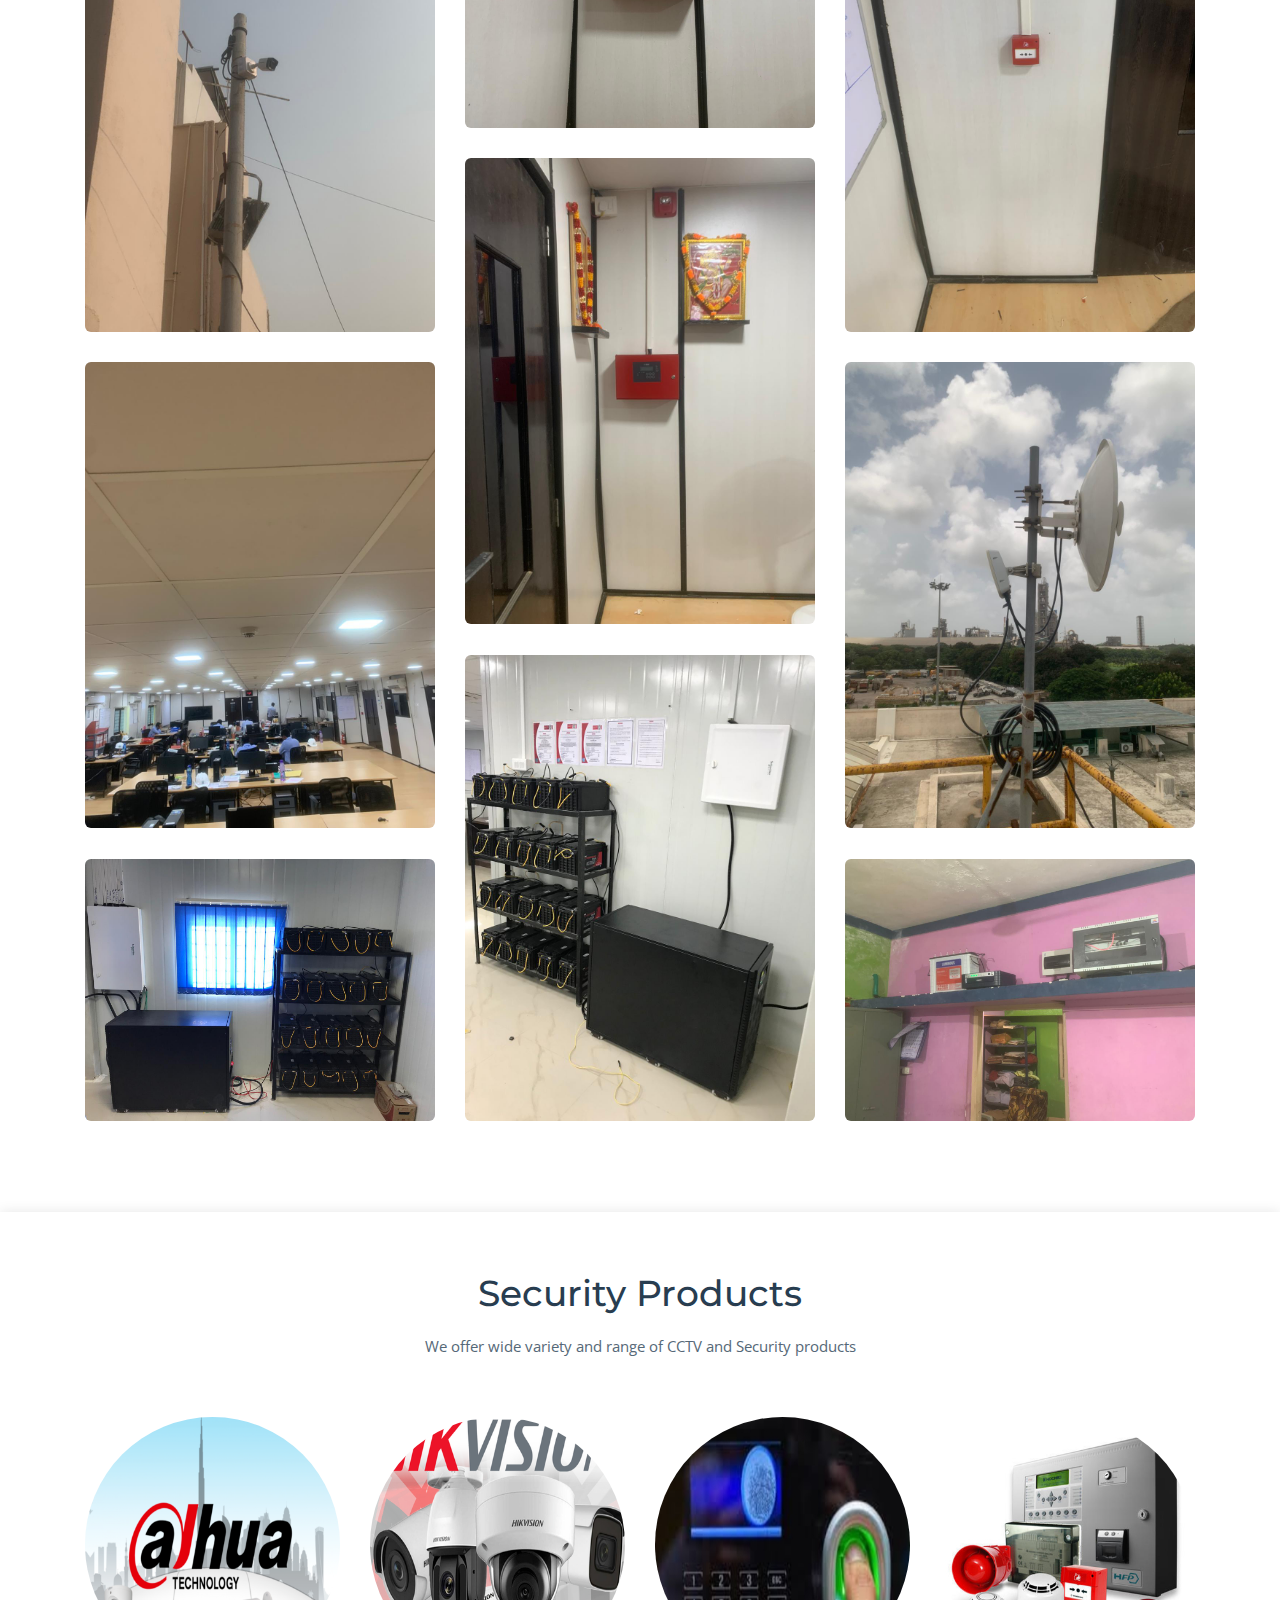
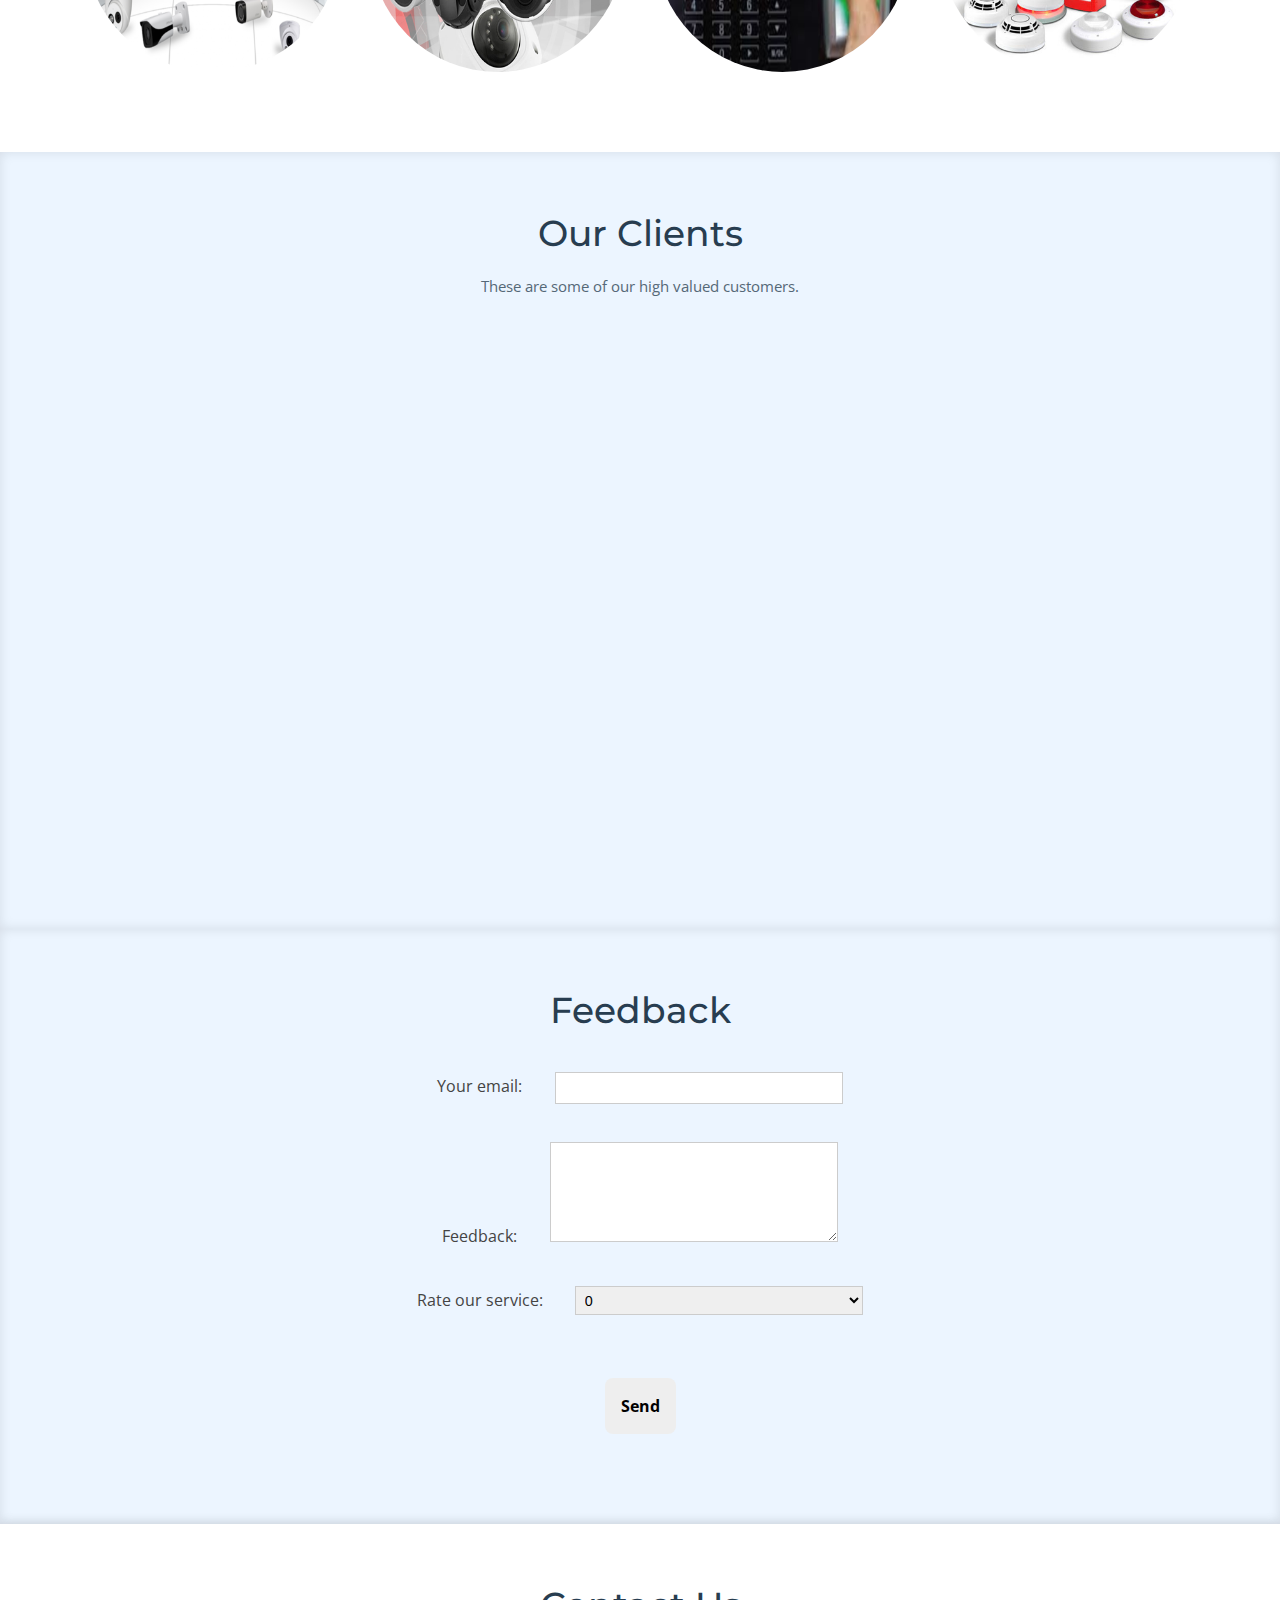
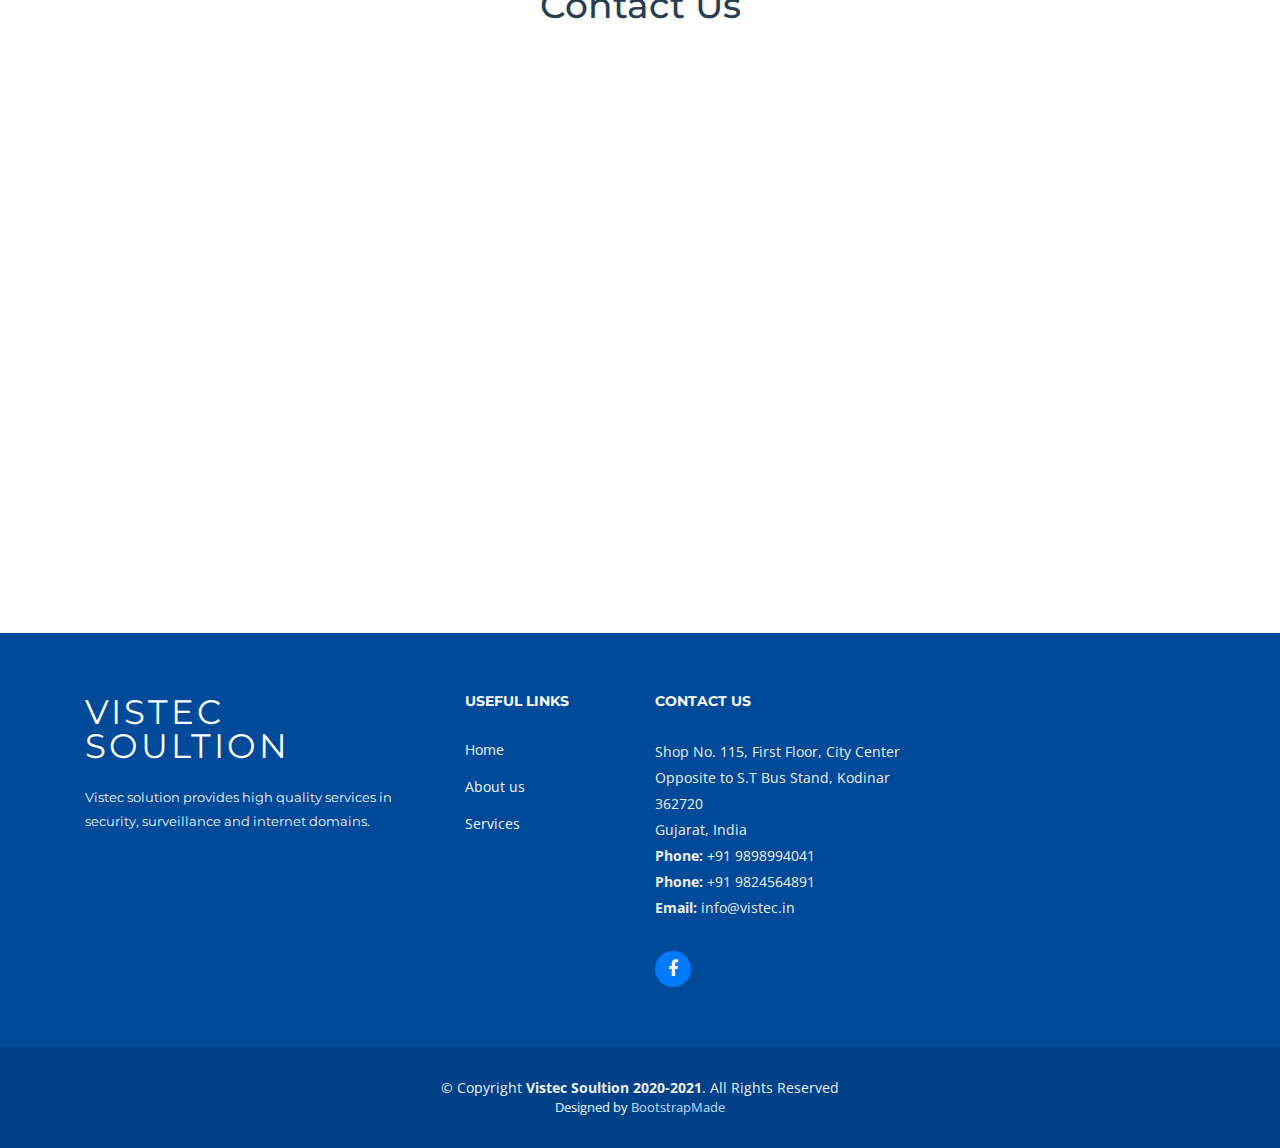
==== commit f2dcb6d4: "feedback form" ====
--- a/index.html
+++ b/index.html
@@ -259,7 +259,7 @@
           <div class="col-md-6 col-lg-5 offset-lg-1 wow bounceInUp" data-wow-delay="0.2s" data-wow-duration="1.4s">
             <div class="box">
               <div class="icon"><i class="ion-ios-cog" style="color: #00040c;"></i></div>
-              <h4 class="title"><a href="vglobal/index.html">Home and Business automation</a></h4>
+              <h4 class="title"><a href="">Home and Business automation</a></h4>
               <p class="description">Any kind of business processing and automation needs. Planning and strategy for optimazation of workflow.</p>
             </div>
           </div>
@@ -508,80 +508,6 @@
       </div>
     </section>
     <!-- #portfolio -->
-
-    <!--==========================
-      Clients Section
-    ============================-->
-    <!-- <section id="testimonials" class="section-bg">
-      <div class="container">
-
-        <header class="section-header">
-          <h3>Testimonials</h3>
-        </header>
-
-        <div class="row justify-content-center">
-          <div class="col-lg-8">
-
-            <div class="owl-carousel testimonials-carousel wow fadeInUp">
-
-              <div class="testimonial-item">
-                <img src="img/testimonial-1.jpg" class="testimonial-img" alt="">
-                <h3>Saul Goodman</h3>
-                <h4>Ceo &amp; Founder</h4>
-                <p>
-                  Proin iaculis purus consequat sem cure digni ssim donec porttitora entum suscipit rhoncus. Accusantium
-                  quam, ultricies eget id, aliquam eget nibh et. Maecen aliquam, risus at semper.
-                </p>
-              </div>
-
-              <div class="testimonial-item">
-                <img src="img/testimonial-2.jpg" class="testimonial-img" alt="">
-                <h3>Sara Wilsson</h3>
-                <h4>Designer</h4>
-                <p>
-                  Export tempor illum tamen malis malis eram quae irure esse labore quem cillum quid cillum eram malis
-                  quorum velit fore eram velit sunt aliqua noster fugiat irure amet legam anim culpa.
-                </p>
-              </div>
-
-              <div class="testimonial-item">
-                <img src="img/testimonial-3.jpg" class="testimonial-img" alt="">
-                <h3>Jena Karlis</h3>
-                <h4>Store Owner</h4>
-                <p>
-                  Enim nisi quem export duis labore cillum quae magna enim sint quorum nulla quem veniam duis minim
-                  tempor labore quem eram duis noster aute amet eram fore quis sint minim.
-                </p>
-              </div>
-
-              <div class="testimonial-item">
-                <img src="img/testimonial-4.jpg" class="testimonial-img" alt="">
-                <h3>Matt Brandon</h3>
-                <h4>Freelancer</h4>
-                <p>
-                  Fugiat enim eram quae cillum dolore dolor amet nulla culpa multos export minim fugiat minim velit
-                  minim dolor enim duis veniam ipsum anim magna sunt elit fore quem dolore labore illum veniam.
-                </p>
-              </div>
-
-              <div class="testimonial-item">
-                <img src="img/testimonial-5.jpg" class="testimonial-img" alt="">
-                <h3>John Larson</h3>
-                <h4>Entrepreneur</h4>
-                <p>
-                  Quis quorum aliqua sint quem legam fore sunt eram irure aliqua veniam tempor noster veniam enim culpa
-                  labore duis sunt culpa nulla illum cillum fugiat legam esse veniam culpa fore nisi cillum quid.
-                </p>
-              </div>
-
-            </div>
-
-          </div>
-        </div>
-
-
-      </div>
-    </section>#testimonials -->
 
     <!-- ==========================
       CCTV camera Section
@@ -826,6 +752,118 @@
 
       </div>
 
+    </section>
+
+    <!--==========================
+      Feedback Section
+    ============================-->
+    <section id="testimonials" class="section-bg">
+      <div class="container">
+
+        <header class="section-header">
+          <h3>Feedback</h3>
+        </header>
+
+        <div class="feedback" id="feedback">
+            <form
+              class="feedback"
+              action="https://formspree.io/f/xoqplezr"
+              method="POST">
+              <p>
+                <label>
+                  Your email:
+                  <input type="text" name="_replyto">
+                </label>
+              </p>
+              <p>
+                <label>
+                  Feedback:
+                  <textarea name="message"></textarea>
+                </label>
+              </p>
+              <p>
+                <label for="rating">
+                  Rate our service:
+                </label>
+                <select name="rating" id="rating">
+                  <option value="0">0</option>
+                  <option value="1">1</option>
+                  <option value="2">2</option>
+                  <option value="3">3</option>
+                  <option value="4">4</option>
+                  <option value="5">5</option>
+                </select>
+              </p>
+              <p>
+
+                <!-- your other form fields go here -->
+
+                <button type="submit">Send</button>
+              </p>
+              </form>
+            </div>
+        <!-- <div class="row justify-content-center">
+          <div class="col-lg-8">
+
+            <div class="owl-carousel testimonials-carousel wow fadeInUp">
+
+              <div class="testimonial-item">
+                <img src="img/testimonial-1.jpg" class="testimonial-img" alt="">
+                <h3>Saul Goodman</h3>
+                <h4>Ceo &amp; Founder</h4>
+                <p>
+                  Proin iaculis purus consequat sem cure digni ssim donec porttitora entum suscipit rhoncus. Accusantium
+                  quam, ultricies eget id, aliquam eget nibh et. Maecen aliquam, risus at semper.
+                </p>
+              </div>
+
+              <div class="testimonial-item">
+                <img src="img/testimonial-2.jpg" class="testimonial-img" alt="">
+                <h3>Sara Wilsson</h3>
+                <h4>Designer</h4>
+                <p>
+                  Export tempor illum tamen malis malis eram quae irure esse labore quem cillum quid cillum eram malis
+                  quorum velit fore eram velit sunt aliqua noster fugiat irure amet legam anim culpa.
+                </p>
+              </div>
+
+              <div class="testimonial-item">
+                <img src="img/testimonial-3.jpg" class="testimonial-img" alt="">
+                <h3>Jena Karlis</h3>
+                <h4>Store Owner</h4>
+                <p>
+                  Enim nisi quem export duis labore cillum quae magna enim sint quorum nulla quem veniam duis minim
+                  tempor labore quem eram duis noster aute amet eram fore quis sint minim.
+                </p>
+              </div>
+
+              <div class="testimonial-item">
+                <img src="img/testimonial-4.jpg" class="testimonial-img" alt="">
+                <h3>Matt Brandon</h3>
+                <h4>Freelancer</h4>
+                <p>
+                  Fugiat enim eram quae cillum dolore dolor amet nulla culpa multos export minim fugiat minim velit
+                  minim dolor enim duis veniam ipsum anim magna sunt elit fore quem dolore labore illum veniam.
+                </p>
+              </div>
+
+              <div class="testimonial-item">
+                <img src="img/testimonial-5.jpg" class="testimonial-img" alt="">
+                <h3>John Larson</h3>
+                <h4>Entrepreneur</h4>
+                <p>
+                  Quis quorum aliqua sint quem legam fore sunt eram irure aliqua veniam tempor noster veniam enim culpa
+                  labore duis sunt culpa nulla illum cillum fugiat legam esse veniam culpa fore nisi cillum quid.
+                </p>
+              </div>
+
+            </div>
+
+          </div>
+        </div> -->
+
+
+      </div>
     </section>
 
     <!--==========================
--- a/css/style.css
+++ b/css/style.css
@@ -1179,6 +1179,59 @@
   background: #0067d5;
   cursor: pointer;
 }
+/*--------------------------------------------------------------
+# Feedback
+--------------------------------------------------------------*/
+
+#feedback {
+  text-align: center;
+}
+.feeback {
+  font-family: "Lucida Sans Unicode", "Lucida Grande", sans-serif;
+  font-size: 0.8em;
+  width: 30em;
+  padding: 1em;
+}
+
+.feedback * {
+  box-sizing: border-box;
+}
+
+.feeback label {
+  padding: 0;
+  font-weight: bold;
+  text-align: right;
+  display: block;
+}
+
+.feedback input,
+.feedback select,
+.feedback textarea {
+  margin-left: 2em;
+  width: 20em;
+  border: 1px solid #ccc;
+  font-family: "Lucida Sans Unicode", "Lucida Grande", sans-serif;
+  font-size: 0.9em;
+  padding: 0.3em;
+}
+
+.feedback textarea {
+  height: 100px;
+}
+
+.feedback button {
+  padding: 1em;
+  border-radius: 0.5em;
+  background: #eee;
+  border: none;
+  font-weight: bold;
+  margin-top: 1.8em;
+}
+
+.feedback button:hover {
+  background: #ccc;
+  cursor: pointer;
+}
 
 /*--------------------------------------------------------------
 # Footer
